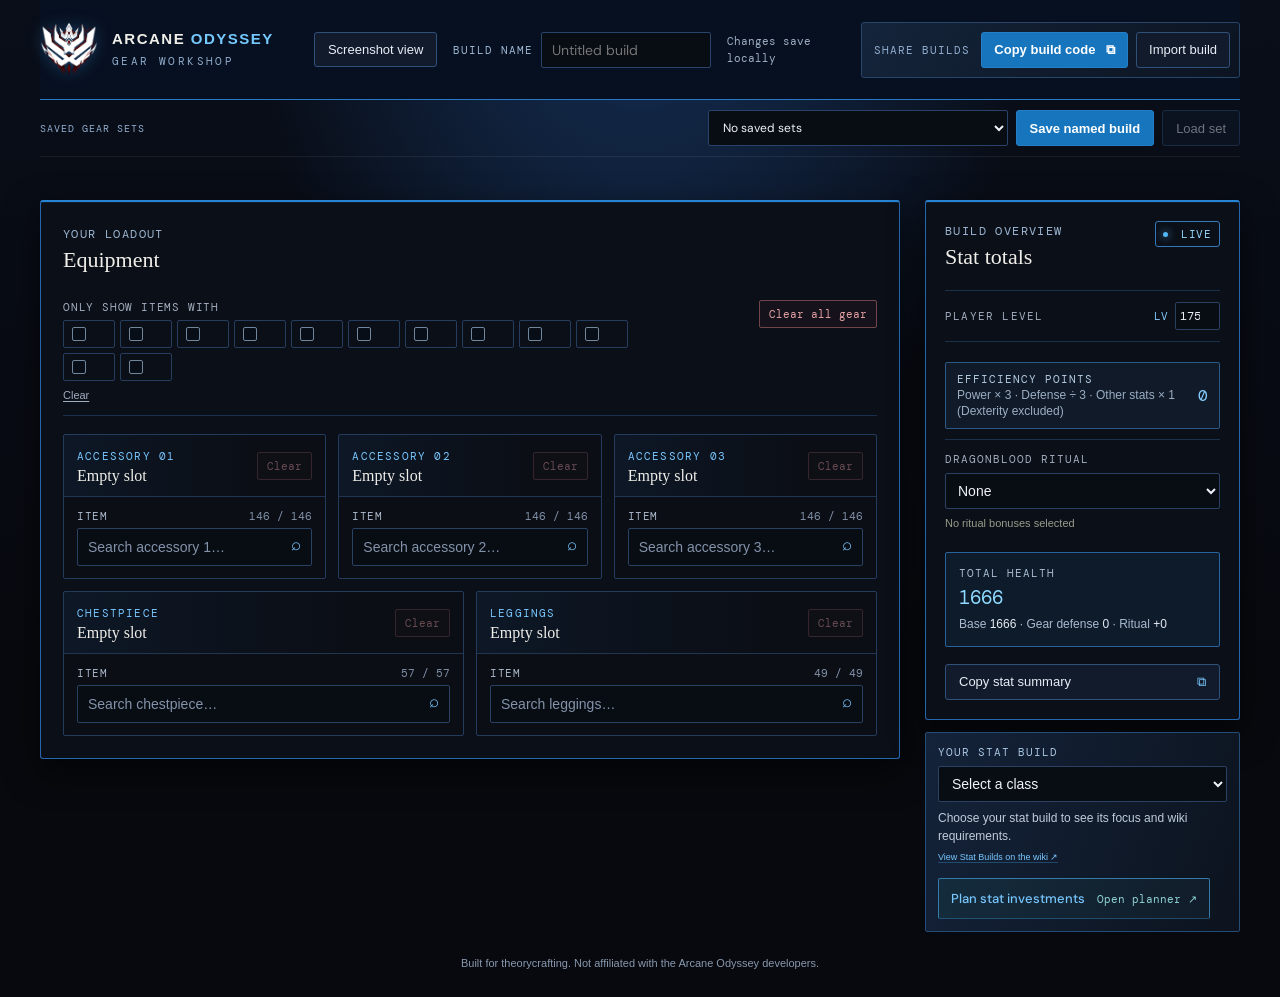
==== index.html @ 602e0ab9 "partial upgrade for now" ====
<!doctype html>
<html lang="en">
<head>
  <meta charset="utf-8">
  <meta name="viewport" content="width=device-width, initial-scale=1">
  <meta name="theme-color" content="#09131d">
  <title>Arcane Odyssey · Gear Workshop</title>
  <link rel="icon" type="image/png" href="assets/everthel-4.2.png">
  <link rel="apple-touch-icon" href="assets/everthel-4.2.png">
  <link rel="stylesheet" href="styles.css?v=gear-stat-filters-20261111">
</head>
<body>
  <div class="app-shell">
    <header class="topbar">
      <a class="brand" href="./" aria-label="Gear Workshop home">
        <img class="brand-mark-image" src="assets/everthel-4.2.png" alt="Everthel 4.2">
        <span>ARCANE <b>ODYSSEY</b><small>GEAR WORKSHOP</small></span>
      </a>
      <div class="top-actions">
        <button class="button button-quiet" id="toggle-screenshot" type="button" aria-pressed="false">Screenshot view</button>
        <label class="top-build-name" for="build-name"><span>BUILD NAME</span><input id="build-name" type="text" maxlength="40" placeholder="Untitled build"></label>
        <span class="save-state" id="save-state">Changes save locally</span>
        <div class="share-build-actions">
          <span class="share-build-label">SHARE BUILDS</span>
          <button class="button button-accent" id="export-build" type="button" title="Copy a shareable build code">Copy build code <span>⧉</span></button>
          <button class="button button-quiet import-button" id="toggle-import" type="button">Import build</button>
        </div>
      </div>
    </header>
    <section class="saved-build-toolbar" aria-label="Saved gear sets">
      <span class="saved-build-title">SAVED GEAR SETS</span>
      <div class="saved-build-controls">
        <select id="saved-build-select" aria-label="Choose a saved gear set"><option value="">No saved sets</option></select>
        <button class="button button-accent" id="save-named-build" type="button">Save named build</button>
        <button class="button button-quiet" id="load-named-build" type="button" disabled>Load set</button>
      </div>
    </section>
    <section class="import-panel" id="import-panel" hidden aria-label="Import build">
      <div class="import-panel-heading"><div><strong>Import a build</strong><span>Paste a copied build code below.</span></div><button class="import-close" id="close-import" type="button" aria-label="Close import panel">×</button></div>
      <textarea id="import-code" rows="3" placeholder="Paste build code…" spellcheck="false"></textarea>
      <div class="import-panel-actions"><button class="button button-accent" id="import-code-button" type="button">Load build</button></div>
    </section>

    <main>
      <section class="layout">
        <div class="workshop">
          <div class="section-heading">
            <div class="equipment-heading">
              <div><span class="eyebrow">YOUR LOADOUT</span><h2>Equipment</h2></div>
              <div class="global-filter">
                <span class="filter-label">ONLY SHOW ITEMS WITH</span>
                <div class="filter-options" id="stat-filter-list" aria-label="Filter items by stats"></div>
                <button class="clear-filters" id="clear-filters" type="button">Clear</button>
              </div>
            </div>
            <button class="clear-all-button" id="clear-all-gear" type="button">Clear all gear</button>
          </div>
          <div class="gear-grid" id="gear-grid"></div>
        </div>

        <div class="summary-column">
          <aside class="summary">
            <div class="summary-top"><div><span class="eyebrow">BUILD OVERVIEW</span><h2>Stat totals</h2></div><span class="live-pill"><i></i> LIVE</span></div>
            <div class="level-row">
              <label for="player-level">PLAYER LEVEL</label>
              <div class="level-input"><span>LV</span><input id="player-level" type="number" min="1" max="175" value="175" inputmode="numeric"></div>
            </div>
            <div class="stat-list" id="stat-list"></div>
            <div class="efficiency-total"><span>EFFICIENCY POINTS</span><strong id="summary-efficiency-points">0</strong><small>Power × 3 · Defense ÷ 3 · Other stats × 1 (Dexterity excluded)</small></div>
            <div class="ritual-controls">
              <label for="dragonblood-ritual">DRAGONBLOOD RITUAL</label>
              <select id="dragonblood-ritual"></select>
              <span class="modifier-note" id="dragonblood-effect"></span>
            </div>
            <div class="health-total">
              <span>TOTAL HEALTH</span><strong id="summary-total-health">1000</strong>
              <small>Base <b id="summary-base-health">1000</b> · Gear defense <b id="summary-gear-health">+0</b> · Ritual <b id="summary-ritual-health">+0</b></small>
            </div>
            <button class="button button-wide" id="copy-summary" type="button">Copy stat summary <span>⧉</span></button>
          </aside>
          <div class="class-picker">
            <label for="stat-build">YOUR STAT BUILD</label>
            <select id="stat-build">
              <option value="">Select a class</option>
              <option value="savant">Savant</option>
              <option value="oracle">Oracle</option>
              <option value="paladin">Paladin</option>
              <option value="juggernaut">Juggernaut</option>
              <option value="knight">Knight</option>
              <option value="mage">Mage</option>
              <option value="warlock">Warlock</option>
              <option value="conjurer">Conjurer</option>
              <option value="berserker">Berserker</option>
              <option value="warlord">Warlord</option>
              <option value="warrior">Warrior</option>
            </select>
            <small id="stat-build-description">Choose your stat build to see its focus and wiki requirements.</small>
            <a href="https://roblox-arcane-odyssey.fandom.com/wiki/Stat_Builds" target="_blank" rel="noreferrer">View Stat Builds on the wiki ↗</a>
            <div class="magic-controls" id="magic-controls" hidden>
              <div class="magic-selectors" id="magic-selectors"></div>
              <small class="magic-wiki-note">Mage builds can choose a second Magic after the first Awakening.</small>
              <a class="magic-wiki-link" href="https://roblox-arcane-odyssey.fandom.com/wiki/Magics" target="_blank" rel="noreferrer">View Magics on the wiki ↗</a>
            </div>
            <div class="magic-controls" id="fighting-style-controls" hidden>
              <div class="magic-selectors" id="fighting-style-selectors"></div>
              <small class="magic-wiki-note">Strength builds can choose a fighting style; Berserker can choose a second after Awakening.</small>
              <a class="magic-wiki-link" href="https://roblox-arcane-odyssey.fandom.com/wiki/Fighting_Styles" target="_blank" rel="noreferrer">View Fighting Styles on the wiki ↗</a>
            </div>
            <a class="stat-planner-link" href="stat-builds/"><strong>Plan stat investments</strong><span>Open planner ↗</span></a>
          </div>
        </div>
      </section>
      <footer>Built for theorycrafting. Not affiliated with the Arcane Odyssey developers.</footer>
    </main>
  </div>
  <div class="toast" id="toast" role="status" aria-live="polite"></div>
  <script src="item-catalog.js?v=amulets-fair-20261111"></script>
  <script src="magic-gear-catalog.js?v=arcanium-gear-20261111"></script>
  <script src="fighting-gear-catalog.js?v=fighting-gear-20261111"></script>
  <script src="newer-armor-records.js"></script>
  <script src="wiki-armor-records.js"></script>
  <script src="app.js?v=filter-checkbox-state-20261111"></script>
</body>
</html>
---- styles.css ----
@import url('https://fonts.googleapis.com/css2?family=DM+Mono:wght@400;500&family=DM+Sans:wght@400;500;600;700&family=Playfair+Display:wght@500;600;700&display=swap');

:root{color-scheme:dark;--bg:#09131d;--panel:#101d29;--panel2:#142432;--border:#2a4352;--muted:#91a7ad;--text:#e8e5d8;--lime:#75c9c1;--green:#9ecdb7;--orange:#d8b975;--red:#d18b78;--mono:'DM Mono',monospace;--sans:'DM Sans',sans-serif;--serif:'Playfair Display',serif}
*{box-sizing:border-box}
body{margin:0;background:radial-gradient(ellipse at 70% -15%,#303522 0,transparent 38%),var(--bg);color:var(--text);font:15px var(--sans);min-height:100vh}
button,input,select{font:inherit}
button{cursor:pointer}
a{color:var(--lime)}
.app-shell{max-width:1390px;margin:0 auto;padding:0 40px}
.topbar{height:74px;border-bottom:1px solid #ffffff12;display:flex;align-items:center;justify-content:space-between}
.brand{display:flex;align-items:center;gap:11px;color:var(--text);text-decoration:none;font-size:12px;letter-spacing:1.2px;font-weight:600;line-height:1.1}
.brand b{color:var(--lime);font-weight:600}
.brand small{display:block;color:var(--muted);font:9px var(--mono);letter-spacing:2.1px;margin-top:5px}
.brand-mark{display:grid;place-items:center;width:34px;height:34px;border:1px solid #d5e18b7a;color:var(--lime);font:19px var(--serif);transform:rotate(45deg);margin:0 5px}
.brand-mark::first-letter{transform:rotate(-45deg)}
.top-actions{display:flex;align-items:center;gap:9px}
.save-state{font:10px var(--mono);color:var(--muted);margin-right:9px}
.button{border:1px solid var(--border);border-radius:5px;padding:9px 13px;color:var(--text);background:#ffffff06;font-size:11px;transition:.18s}
.button:hover{border-color:#b9c77c80;background:#ffffff0b}
.button-accent{background:var(--lime);border-color:var(--lime);color:#202218;font-weight:700}
.button-accent:hover{background:#e5efaa;color:#202218}
.button-accent span{padding-left:7px}
.import-button{display:inline-flex;align-items:center;cursor:pointer}
main{padding:43px 0 0}
.intro{display:flex;align-items:flex-end;justify-content:space-between;margin-bottom:32px}
.eyebrow{font:10px var(--mono);letter-spacing:1.4px;color:#a6a891}
.eyebrow-line{display:inline-block;width:20px;height:1px;background:var(--lime);vertical-align:middle;margin-right:8px}
h1{font:600 clamp(38px,5vw,55px)/1.08 var(--serif);letter-spacing:-1.6px;margin:12px 0 9px}
h1 span{color:var(--lime);font-style:italic}
.intro p{margin:0;color:#a6a799;font-size:13px}
.build-name-wrap{display:flex;flex-direction:column;gap:8px;width:210px}
.build-name-wrap label,.level-row label{color:var(--muted);font:9px var(--mono);letter-spacing:1.2px}
.build-name-wrap input{border:0;border-bottom:1px solid var(--border);padding:8px 0;background:none;color:var(--text);outline:none}
.build-name-wrap input:focus{border-color:var(--lime)}
.layout{display:grid;grid-template-columns:minmax(0,1fr) 315px;align-items:start;gap:25px}
.workshop,.summary{background:#171914d9;border:1px solid var(--border);border-radius:8px}
.workshop{padding:22px}
.section-heading,.summary-top{display:flex;justify-content:space-between;align-items:flex-start;gap:12px;margin-bottom:18px}
.equipment-heading{display:flex;align-items:flex-start;gap:22px;flex-wrap:wrap}
.section-heading{align-items:center}
.slot-count{margin-left:auto;white-space:nowrap}
.clear-all-button,.clear-slot-button{border:1px solid #554039;border-radius:4px;background:#d47b6910;color:#d9a394;padding:6px 9px;font:9px var(--mono);white-space:nowrap;cursor:pointer;transition:.18s}
.clear-all-button:hover,.clear-slot-button:not(:disabled):hover{border-color:#d47b69;color:#f0b2a1;background:#d47b6920}
.clear-slot-button:disabled{opacity:.42;cursor:default}
.global-filter{max-width:570px;padding-top:5px}
.filter-label{display:block;color:var(--muted);font:8px var(--mono);letter-spacing:.8px;margin-bottom:6px}
.filter-options{display:flex;flex-wrap:wrap;gap:5px}
.filter-chip{display:inline-flex;align-items:center;gap:4px;padding:4px 6px;border:1px solid var(--border);border-radius:3px;color:#b8baaa;font-size:9px;cursor:pointer;user-select:none}
.filter-chip:has(input:checked){border-color:#a9be70;color:var(--lime);background:#d5e18b0c}
.filter-chip input{width:10px;height:10px;margin:0;accent-color:var(--lime)}
.visually-hidden{position:absolute;width:1px;height:1px;padding:0;margin:-1px;overflow:hidden;clip:rect(0,0,0,0);white-space:nowrap;border:0}
.stat-icon{display:inline-block;width:16px;height:16px;flex:none;object-fit:contain;vertical-align:middle}
.stat-icon-fallback{display:inline-flex;width:16px;height:16px;flex:none;align-items:center;justify-content:center;border:1px solid #6c94b2;border-radius:2px;color:#b9d7ea;font:7px var(--mono);vertical-align:middle}
.stat-value{display:inline-flex;align-items:center;gap:4px;white-space:nowrap;vertical-align:middle}
.stat-value b{color:inherit;font:inherit}
.clear-filters{margin-top:6px;padding:2px 0;border:0;background:none;color:var(--muted);font-size:9px;text-decoration:underline;text-underline-offset:2px;cursor:pointer}
.clear-filters:hover{color:var(--lime)}
h2{font:500 22px var(--serif);margin:5px 0 0}
.slot-count,.live-pill{font:9px var(--mono);letter-spacing:.8px;color:var(--muted)}
.live-pill{border:1px solid #92b56b55;color:#b9d490;padding:5px 7px;border-radius:20px}
.live-pill i{display:inline-block;background:#a5c477;border-radius:50%;width:5px;height:5px;margin:0 5px 1px 0;box-shadow:0 0 8px #a5c477}
.gear-grid{display:grid;grid-template-columns:repeat(2,minmax(0,1fr));gap:12px}
.gear-card{position:relative;border:1px solid var(--border);border-radius:6px;background:#1a1c17}
.gear-card:focus-within{z-index:5}
.gear-card-header{display:flex;justify-content:space-between;align-items:center;padding:11px 13px;border-bottom:1px solid #ffffff0b}
.gear-card-header>div{min-width:0}
.slot-label{font:9px var(--mono);letter-spacing:1.2px;color:var(--lime)}
.gear-card-header h3{margin:4px 0 0;font:500 14px var(--sans)}
.item-type{display:block;color:var(--muted);font:9px var(--mono);margin-top:5px}
.gear-fields{padding:12px 13px}
.field{display:flex;flex-direction:column;gap:5px;min-width:0}
.field label,.socket-title{font:9px var(--mono);letter-spacing:.55px;color:var(--muted)}
.gear-main-fields{display:grid;grid-template-columns:1fr 72px;gap:9px}
.field input,.field select,.socket input,.socket select,.stat-edit input{width:100%;border:1px solid #383b30;border-radius:4px;background:#131510;color:var(--text);padding:7px 8px;outline:none;font-size:11px;min-width:0}
.field input:focus,.field select:focus,.socket input:focus,.socket select:focus,.stat-edit input:focus{border-color:#afc878}
.item-search-wrap{position:relative}
.item-picker .item-search{padding:10px 34px 10px 10px;background:#131510}
.item-picker .item-search::placeholder{color:#777a6d}
.search-icon{position:absolute;right:11px;top:8px;color:var(--lime);font-size:17px;line-height:1;pointer-events:none}
.item-results{position:absolute;top:calc(100% + 5px);left:0;right:0;z-index:20;max-height:300px;overflow-y:auto;border:1px solid #48503a;border-radius:5px;background:#171914;box-shadow:0 12px 30px #000b;padding:4px}
.item-results[hidden]{display:none}
.item-result{display:flex;width:100%;align-items:center;justify-content:space-between;gap:12px;padding:8px 9px;border:0;border-bottom:1px solid #ffffff0a;background:transparent;color:var(--text);text-align:left;cursor:pointer}
.item-result:last-child{border-bottom:0}
.item-result:hover,.item-result.is-active{background:#d5e18b12}
.item-result.is-equipped{background:#d5e18b0c}
.item-result-main{display:flex;flex-direction:column;gap:4px;min-width:0}
.item-result-name{font-size:11px}
.item-result-stats{color:#929584;font:9px var(--mono);line-height:1.4}
.item-result-type{flex-shrink:0;color:var(--lime);font:8px var(--mono)}
.equipped-tag{margin-left:7px;color:var(--lime);font:8px var(--mono)}
.item-result-clear{justify-content:flex-start;color:#c39b8d}
.item-result-clear span{font-size:10px}
.item-no-results{padding:13px 10px;color:var(--muted);font-size:10px;text-align:center}
.item-count{float:right;color:#777a6d;font:8px var(--mono);letter-spacing:0}
.item-picker .item-search:focus{border-color:var(--lime);box-shadow:0 0 0 2px #d5e18b20}
.item-level{margin-top:9px;max-width:92px}
.base-stat-readout{margin-top:9px;color:#929584;font:9px/1.6 var(--mono)}
.item-total-readout{display:flex;flex-direction:column;gap:5px;margin-top:10px;padding:9px;border:1px solid #aebd6b2b;border-radius:4px;background:#d5e18b06}
.item-total-label,.item-efficiency{color:#aebd83;font:8px var(--mono);letter-spacing:.65px}
.item-total-stats{color:#d0d1c3;font:9px/1.6 var(--mono)}
.item-efficiency{display:flex;justify-content:space-between;margin-top:2px}
.item-efficiency b{color:var(--lime);font-size:10px}
.modifier-note{color:#999c8a;font-size:9px;line-height:1.45}
.enhancement{display:grid;grid-template-columns:1fr 1fr;gap:9px;margin-top:12px;padding-top:10px;border-top:1px solid #ffffff0b}
.socket-block{margin-top:12px}
.socket-block-head{display:flex;justify-content:space-between;align-items:center;margin-bottom:6px}
.socket-title{color:#c3c4b5}
.socket-subtitle{color:#777a6d;font:8px var(--mono)}
.socket{display:grid;grid-template-columns:1fr 1fr;gap:6px;margin-top:6px}
.socket select,.socket input{padding:6px;font-size:10px}
.socket-label{grid-column:1 / -1;color:#8d9081;font:8px var(--mono);letter-spacing:.6px}
.source-note{margin-top:15px;color:#777a6d;font-size:10px}
.source-note a{text-decoration:none;border-bottom:1px solid #d5e18b55}
.summary{padding:19px;position:sticky;top:15px}
.summary-top{margin-bottom:20px}
.level-row{display:flex;align-items:center;justify-content:space-between;padding:11px 0;border-top:1px solid #ffffff10;border-bottom:1px solid #ffffff10}
.level-input{display:flex;align-items:center;color:var(--lime);font:9px var(--mono);gap:7px}
.level-input input{width:45px;padding:5px 4px;background:#11130f;border:1px solid var(--border);border-radius:3px;color:var(--text);font:12px var(--mono);text-align:center}
.stat-list{padding:14px 0 12px}
.efficiency-total{display:flex;flex-direction:column;gap:5px;margin-bottom:12px;padding:13px;border:1px solid #aebd6b40;border-radius:5px;background:#d5e18b08}
.efficiency-total>span{color:var(--muted);font:9px var(--mono);letter-spacing:1px}
.efficiency-total>strong{color:var(--lime);font:22px var(--mono)}
.efficiency-total>small{color:#929584;font-size:9px}
.ritual-controls{display:flex;flex-direction:column;gap:7px;padding:12px 0;border-top:1px solid #ffffff10}
.ritual-controls label{color:var(--muted);font:9px var(--mono);letter-spacing:1px}
.ritual-controls select{width:100%;border:1px solid #383b30;border-radius:4px;background:#131510;color:var(--text);padding:8px;font-size:11px}
.health-total{margin:8px 0 13px;padding:13px;border:1px solid #aebd6b40;border-radius:5px;background:#d5e18b08;display:flex;flex-direction:column;gap:5px}
.health-total>span{color:var(--muted);font:9px var(--mono);letter-spacing:1px}
.health-total>strong{color:var(--lime);font:22px var(--mono)}
.health-total small{color:#929584;font-size:9px;line-height:1.5}
.health-total small b{color:#c9cbbd;font-weight:500}
.total-stat{display:flex;align-items:center;justify-content:space-between;padding:8px 0}
.total-stat span{color:#b4b6a8;font-size:12px}
.total-stat .stat-name{display:inline-flex;align-items:center}
.total-stat b{font:12px var(--mono);color:#e8e8d9}
.total-stat.primary span,.total-stat.primary b{color:var(--lime)}
.summary-foot{display:flex;justify-content:space-between;color:var(--muted);font-size:10px;padding:9px 0;border-top:1px solid #ffffff0b}
.summary-foot b{color:#d1d2c4;font:10px var(--mono)}
.button-wide{width:100%;margin-top:17px;text-align:left;display:flex;justify-content:space-between}
.button-wide span{color:var(--lime)}
.fineprint{font-size:9px;line-height:1.6;color:#777a6d;margin:12px 0 0}
footer{text-align:center;color:#686b5f;font-size:10px;padding:25px 0 28px}
.toast{position:fixed;bottom:22px;left:50%;transform:translate(-50%,20px);background:#e0e8b3;color:#202218;padding:10px 16px;border-radius:5px;font-size:12px;font-weight:600;opacity:0;pointer-events:none;transition:.2s}
.toast.show{opacity:1;transform:translate(-50%,0)}
@media(max-width:900px){.app-shell{padding:0 22px}.layout{grid-template-columns:minmax(0,1fr) 275px;gap:15px}.workshop{padding:16px}.gear-grid{gap:9px}.summary{padding:15px}}
@media(max-width:700px){.app-shell{padding:0 14px}.topbar{height:auto;min-height:66px;gap:12px}.top-actions{gap:6px}.save-state,.import-button{display:none}.button{padding:8px;font-size:10px}.brand{font-size:10px}.brand-mark{width:28px;height:28px}.intro{align-items:flex-start;gap:18px;flex-direction:column;margin-bottom:22px}.intro p{max-width:370px;line-height:1.6}.build-name-wrap{width:100%;max-width:320px}.layout{grid-template-columns:1fr}.summary{position:static;grid-row:1}.gear-grid{grid-template-columns:1fr 1fr}.workshop{padding:13px}}
@media(max-width:460px){.gear-grid{grid-template-columns:1fr}.summary{grid-row:auto}.topbar .button-quiet{display:none}h1{font-size:40px}}

/* Nautical palette and compact stat emphasis */
body{background:radial-gradient(ellipse at 16% -18%,#1b5261 0,transparent 37%),radial-gradient(ellipse at 90% 30%,#18354a 0,transparent 34%),linear-gradient(155deg,#09131d,#0b1925 55%,#0a151f);color:var(--text)}
.topbar{border-color:#b9d1d21c}
.brand-mark{border-color:#d8b97599;color:var(--orange);box-shadow:inset 0 0 0 3px #d8b9750c}
.brand b,h1 span{color:var(--orange)}
.brand small{color:#8daeb1}
.button{border-color:#45606b;background:#142532;color:#e8e5d8}
.button:hover{border-color:#75c9c1;background:#1a3440}
.button-accent{background:var(--orange);border-color:var(--orange);color:#18232a}
.button-accent:hover{background:#ead29a;color:#18232a}
.eyebrow{color:#a7c3c4}
.eyebrow-line{background:var(--orange)}
.intro p{color:#b0c1c2}
.build-name-wrap input{border-color:#3a5663}
.build-name-wrap input:focus{border-color:var(--orange)}
.workshop,.summary{background:linear-gradient(145deg,#12212cF2,#101c27F5);border-color:#36515d;box-shadow:0 18px 48px #020a1040,inset 0 1px #ffffff08}
.gear-card{border-color:#304b58;background:linear-gradient(150deg,#172936,#12222d)}
.gear-card-header{border-color:#ffffff12;background:linear-gradient(90deg,#d8b9750b,transparent 75%)}
.slot-label,.search-icon,.item-result-type,.equipped-tag{color:var(--orange)}
.slot-count,.live-pill{color:#a7bec0}
.live-pill{border-color:#75c9c155;color:#9ce0d4}
.live-pill i{background:#75c9c1;box-shadow:0 0 8px #75c9c1}
.field label,.socket-title{color:#a8bec0}
.field input,.field select,.socket input,.socket select,.stat-edit input,.level-input input,.ritual-controls select{border-color:#34505d;background:#0b1822;color:#e9e7dc}
.field input:focus,.field select:focus,.socket input:focus,.socket select:focus,.stat-edit input:focus,.level-input input:focus,.ritual-controls select:focus{border-color:#75c9c1;box-shadow:0 0 0 2px #75c9c11c}
.item-picker .item-search{background:#0b1822}
.item-picker .item-search::placeholder,.item-count{color:#849da2}
.item-results{border-color:#43616c;background:#10212c;box-shadow:0 12px 30px #020a10c9}
.item-result{border-color:#ffffff10}
.item-result:hover,.item-result.is-active,.item-result.is-equipped{background:#75c9c112}
.item-result-stats,.base-stat-readout{color:#a4b7b7}
.filter-chip{border-color:#34505d;color:#bdc9c5}
.filter-chip:has(input:checked){border-color:#75c9c1;color:#9ce0d4;background:#75c9c118}
.filter-chip input{accent-color:#75c9c1}
.clear-filters:hover{color:var(--orange)}
.clear-all-button,.clear-slot-button{border-color:#805b50;background:#d18b7812;color:#e1a795}
.clear-all-button:hover,.clear-slot-button:not(:disabled):hover{border-color:#d18b78;color:#f0b5a2;background:#d18b7824}
.item-total-readout{gap:4px;margin-top:8px;padding:7px 9px;border-color:#41626a;background:#75c9c108}
.item-total-label,.item-efficiency{color:#9bc9c3;font-size:7px}
.item-total-stats{color:#e0e3d9;font-size:8px;line-height:1.45}
.item-total-stats .atlantean-stat{color:#c6a2f0;font-weight:500;text-shadow:0 0 8px #9a6bd344}
.item-efficiency{margin-top:0}
.item-efficiency b{color:var(--orange);font-size:9px}
.enhancement{border-color:#ffffff12}
.socket-subtitle,.socket-label{color:#90a8aa}
.source-note{color:#8da2a5}
.source-note a{color:var(--orange);border-color:#d8b97566}
.level-row,.summary-foot,.ritual-controls{border-color:#ffffff16}
.level-input{color:var(--orange)}
.stat-list{padding:10px 0}
.total-stat{padding:7px 0}
.total-stat span{color:#c3ceca}
.total-stat b{color:#e7e5d9}
.total-stat.primary span,.total-stat.primary b{color:var(--orange)}
.efficiency-total{display:grid;grid-template-columns:1fr auto;align-items:center;gap:2px 12px;margin:0 0 10px;padding:9px 11px;border-color:#d8b97555;background:linear-gradient(100deg,#d8b97512,#75c9c108)}
.efficiency-total>span{color:#d7c89f;font-size:8px}
.efficiency-total>strong{grid-column:2;grid-row:1 / span 2;color:var(--orange);font-size:16px}
.efficiency-total>small{color:#9fb2b0;font-size:8px;line-height:1.3}
.health-total{border-color:#75c9c144;background:#75c9c10c}
.health-total>span{color:#a9c1c1}
.health-total>strong{color:#9ce0d4;font-size:19px}
.health-total small{color:#a4b8b7}
.health-total small b{color:#e0e3d9}
.summary-foot b{color:#e5e3d8}
.button-wide span{color:var(--orange)}
.fineprint,footer{color:#8da2a5}
.toast{background:#d8b975;color:#18232a}
::selection{background:#75c9c155;color:#fff}
::-webkit-scrollbar{width:10px}
::-webkit-scrollbar-track{background:#09131d}
::-webkit-scrollbar-thumb{background:#34505d;border:2px solid #09131d;border-radius:8px}
@media(max-width:700px){.workshop,.summary{box-shadow:0 12px 32px #020a1038}}

/* Arcane Odyssey Wiki-inspired dark navy and blue frame */
:root{--bg:#070a10;--panel:#0d111a;--panel2:#111725;--border:#24426c;--muted:#a2adbf;--text:#f0eee9;--lime:#58b9f4;--green:#73d0dc;--orange:#80c8ff;--red:#dc8292}
body{background:radial-gradient(ellipse at 50% -25%,#183967 0,transparent 46%),linear-gradient(180deg,#090e19,#07090e 70%);color:var(--text);font-family:Arial,sans-serif}
.topbar{background:#071021;border-bottom:1px solid #2877c9}
.brand b,.brand-mark{color:#75caff}
.brand-mark{border-color:#378fd1;box-shadow:inset 0 0 0 3px #3489d20d}
.brand small{color:#8fabc9}
.button{border-color:#31517d;background:#111b2b;color:#e8edf6;border-radius:3px}
.button:hover{border-color:#4ea8ed;background:#172941}
.button-accent{border-color:#257fc7;background:#1675bd;color:#fff}
.button-accent:hover{border-color:#72c6ff;background:#218bd1;color:#fff}
.eyebrow{color:#9db6d2}
.eyebrow-line{background:#48a9f0}
h1,h2,.gear-card-header h3{font-family:Georgia,'Times New Roman',serif}
h1 span{color:#79c9ff}
.intro p{color:#c1c6d0}
.build-name-wrap input{border-color:#29436a}
.build-name-wrap input:focus{border-color:#55b5f5}
.workshop,.summary{background:#0b0f18;border:1px solid #2567ae;border-radius:3px;box-shadow:0 12px 34px #0009,inset 0 1px #77bfff12}
.workshop{border-top:2px solid #2783d4}
.summary{border-top:2px solid #2783d4}
.gear-card{border:1px solid #243b5e;border-radius:2px;background:#0b0e15}
.gear-card-header{border-bottom:1px solid #203653;background:linear-gradient(90deg,#1745782c,transparent 72%)}
.slot-label,.search-icon,.item-result-type,.equipped-tag{color:#78c7ff}
.slot-count,.live-pill{color:#a7b5ca}
.live-pill{border-color:#3479bb;color:#94d8ff;border-radius:3px}
.live-pill i{background:#53b6f5;box-shadow:0 0 8px #53b6f5}
.section-heading{border-bottom:1px solid #1b2f4d;padding-bottom:12px}
.field label,.socket-title{color:#aab8ca}
.field input,.field select,.socket input,.socket select,.stat-edit input,.level-input input,.ritual-controls select{border:1px solid #2a4163;border-radius:2px;background:#080c13;color:#eff2f8}
.field input:focus,.field select:focus,.socket input:focus,.socket select:focus,.stat-edit input:focus,.level-input input:focus,.ritual-controls select:focus{border-color:#47a8ef;box-shadow:0 0 0 2px #348eea22}
.item-picker .item-search{background:#080c13}
.item-picker .item-search::placeholder,.item-count{color:#8393aa}
.item-results{border:1px solid #3676b9;border-radius:2px;background:#0b111c;box-shadow:0 12px 30px #000c}
.item-result{border-color:#ffffff12}
.item-result:hover,.item-result.is-active,.item-result.is-equipped{background:#2588d020}
.item-result-stats,.base-stat-readout{color:#b0bbca}
.filter-chip{border-color:#273d5f;border-radius:2px;color:#c5ccda}
.filter-chip:has(input:checked){border-color:#51a9e8;color:#8fd2ff;background:#1a75b51c}
.filter-chip input{accent-color:#3499e5}
.clear-filters:hover{color:#75caff}
.clear-all-button,.clear-slot-button{border-color:#72454c;border-radius:2px;background:#9c344314;color:#e5a1a5}
.clear-all-button:hover,.clear-slot-button:not(:disabled):hover{border-color:#d27680;color:#ffc1bf;background:#b53f5028}
.item-total-readout{border-color:#28517d;border-radius:2px;background:linear-gradient(100deg,#2479bd16,#0b0f18)}
.item-total-label,.item-efficiency{color:#a5c9e8}
.item-total-stats{color:#e1e6ee}
.item-total-stats .atlantean-stat{color:#c6a2f0}
.item-efficiency b{color:#80c8ff}
.enhancement{border-color:#1d2e49}
.socket-subtitle,.socket-label{color:#95a8c0}
.source-note{color:#98a5b8}
.source-note a{color:#78c7ff;border-color:#368ac8}
.level-row,.summary-foot,.ritual-controls{border-color:#1d304b}
.level-input{color:#81caff}
.stat-list{padding:10px 0}
.total-stat{padding:7px 0;border-bottom:1px solid #162339}
.total-stat span{color:#c2cad7}
.total-stat b{color:#eef0f4}
.total-stat.primary span,.total-stat.primary b{color:#85ceff}
.efficiency-total{border-color:#2a5988;border-radius:2px;background:#101a29}
.efficiency-total>span{color:#b4cbe0}
.efficiency-total>strong{color:#85ceff}
.efficiency-total>small{color:#9baec3}
.health-total{border-color:#28639b;border-radius:2px;background:#0d1b2b}
.health-total>span,.health-total small{color:#aabbd0}
.health-total>strong{color:#8edbff}
.health-total small b{color:#e6ecf5}
.summary-foot b{color:#e4e9f1}
.button-wide span{color:#7ac8ff}
.fineprint,footer{color:#8999af}
.toast{border:1px solid #4ea8ed;border-radius:3px;background:#102441;color:#eff6ff}
::selection{background:#237fbd77;color:white}
::-webkit-scrollbar-track{background:#070a10}
::-webkit-scrollbar-thumb{background:#28466e;border:2px solid #070a10;border-radius:2px}
.brand-mark-image{display:block;width:40px;height:40px;flex:0 0 40px;object-fit:contain;filter:drop-shadow(0 0 5px #5aaef455)}
@media(max-width:700px){.brand-mark-image{width:34px;height:34px;flex-basis:34px}}
.import-panel{display:grid;grid-template-columns:1fr;gap:12px;margin:12px 0 0;padding:14px;border:1px solid #2567ae;border-top:2px solid #2783d4;border-radius:3px;background:#0b0f18;box-shadow:0 12px 34px #0007}
.import-panel[hidden]{display:none}
.import-panel-heading{display:flex;align-items:center;justify-content:space-between;gap:12px}
.import-panel-heading>div{display:flex;flex-direction:column;gap:4px}
.import-panel-heading strong{font:600 16px Georgia,'Times New Roman',serif;color:#f0eee9}
.import-panel-heading span{color:#a2adbf;font-size:11px}
.import-panel textarea{width:100%;resize:vertical;min-height:74px;padding:10px;border:1px solid #2a4163;border-radius:2px;background:#080c13;color:#eff2f8;font:11px/1.5 var(--mono);outline:none}
.import-panel textarea:focus{border-color:#47a8ef;box-shadow:0 0 0 2px #348eea22}
.import-panel-actions{display:flex;justify-content:flex-end;align-items:center;gap:8px}
.import-close{width:28px;height:28px;border:1px solid #2a4163;border-radius:2px;background:#101a29;color:#c6d1df;font-size:18px}
.import-close:hover{border-color:#47a8ef;color:#fff}
@media(max-width:700px){.import-panel-actions{justify-content:stretch}.import-panel-actions>*{flex:1;text-align:center;justify-content:center}}
.top-build-name{display:flex;align-items:center;gap:8px;color:#9db6d2;font:8px var(--mono);letter-spacing:1px}
.top-build-name input{width:140px;padding:7px 8px;border:1px solid #29436a;border-radius:2px;background:#080c13;color:#eff2f8;font:11px var(--sans);letter-spacing:0;outline:none}
.top-build-name input:focus{border-color:#55b5f5;box-shadow:0 0 0 2px #348eea22}
@media(max-width:700px){.top-build-name input{width:104px}.top-actions{flex-wrap:wrap;justify-content:flex-end}}
@media(max-width:460px){.top-build-name{font-size:0}.top-build-name input{width:88px}.top-actions{gap:5px}}
.topbar{height:auto;min-height:100px;padding:14px 0;gap:24px;border-bottom:1px solid #2877c9}
.brand{gap:14px;font-size:14px;letter-spacing:1.5px}
.brand-mark-image{width:58px;height:58px;flex-basis:58px;filter:drop-shadow(0 0 8px #398bcb66)}
.brand small{font-size:9px;letter-spacing:2.4px;margin-top:6px}
.top-actions{display:flex;align-items:center;gap:16px}
.top-build-name{flex-direction:row;align-items:center;gap:8px;font-size:8px;white-space:nowrap}
.top-build-name input{width:170px;min-height:36px;padding:8px 10px;font-size:12px}
.save-state{max-width:118px;margin:0;color:#9eafc4;font-size:9px;line-height:1.5}
.share-build-actions{display:flex;align-items:center;gap:8px;padding:9px;border:1px solid #28466a;border-radius:3px;background:linear-gradient(120deg,#14243a,#0c1421)}
.share-build-label{margin:0 3px;color:#93afd0;font:8px var(--mono);letter-spacing:1px;white-space:nowrap}
.share-build-actions .button{min-height:36px;padding:9px 12px}
.saved-build-toolbar{display:flex;align-items:center;justify-content:space-between;gap:16px;padding:10px 0;border-bottom:1px solid #ffffff12}
.saved-build-title{color:#93afd0;font:10px var(--mono);letter-spacing:1px;white-space:nowrap}
.saved-build-controls{display:flex;align-items:center;gap:8px;min-width:0}
.saved-build-controls select{width:min(300px,34vw);min-width:180px;padding:8px 10px;border:1px solid #29436a;border-radius:2px;background:#080c13;color:#eff2f8;font:12px var(--sans)}
.saved-build-controls select:focus{border-color:#55b5f5;outline:none;box-shadow:0 0 0 2px #348eea22}
.saved-build-controls .button{min-height:36px;white-space:nowrap}
.saved-build-controls .button:disabled{opacity:.45;cursor:default}
@media(max-width:900px){.topbar{gap:14px}.top-actions{gap:10px}.share-build-actions{gap:6px;padding:7px}.share-build-label{display:none}}
@media(max-width:700px){.topbar{align-items:flex-start;flex-direction:column;padding:14px 0 12px}.brand{font-size:12px}.brand-mark-image{width:48px;height:48px;flex-basis:48px}.top-actions{width:100%;justify-content:space-between;flex-wrap:wrap;gap:10px}.top-build-name{flex:1}.top-build-name input{width:100%;max-width:180px}.share-build-actions{margin-left:auto}.save-state{display:none}}
@media(max-width:460px){.topbar{gap:12px}.top-actions{justify-content:flex-start}.top-build-name{flex:0 0 100%;font-size:8px}.top-build-name input{width:100%;max-width:none}.share-build-actions{width:100%;margin:0}.share-build-actions .button{flex:1}.share-build-label{display:inline}}
@media(max-width:700px){.saved-build-toolbar{align-items:flex-start;flex-direction:column;gap:8px}.saved-build-controls{width:100%;flex-wrap:wrap}.saved-build-controls select{flex:1;width:auto;min-width:160px}}
.stat-planner-link{display:flex;align-items:center;justify-content:space-between;gap:12px;margin-top:8px;padding:11px 12px;border:1px solid #347ba8;border-radius:2px;background:linear-gradient(110deg,#142c3d,#111c29);color:#e8f4f4;text-decoration:none}
.stat-planner-link:hover{border-color:#69c7d0;background:linear-gradient(110deg,#193a4c,#142534)}
.stat-planner-link strong{font:500 13px var(--sans)}
.stat-planner-link span{color:#8ed2d3;font:11px var(--mono)}
.planner-shell{max-width:1120px;margin:0 auto;padding:0 28px}
.planner-topbar{min-height:70px;display:flex;align-items:center;justify-content:space-between;gap:16px;border-bottom:1px solid #2877c9}
.planner-topbar .brand{font-size:13px}
.planner-back{color:#a7dce0;font:11px var(--mono);text-decoration:none}
.planner-back:hover{color:#fff}
.planner-main{padding:30px 0 52px}
.planner-heading{display:flex;align-items:flex-end;justify-content:space-between;gap:20px;margin-bottom:20px}
.planner-heading h1{margin:6px 0 4px;font:500 32px var(--serif);letter-spacing:0}
.planner-heading p{margin:0;color:#a8b7c8;font-size:12px;line-height:1.55}
.planner-level{display:flex;align-items:center;gap:9px;white-space:nowrap;color:#a9c5e1;font:10px var(--mono)}
.planner-level input,.planner-stat-input{width:76px;padding:8px;border:1px solid #2a4163;border-radius:2px;background:#080c13;color:#eff2f8;font:13px var(--sans);text-align:center}
.planner-level input:focus,.planner-stat-input:focus{border-color:#63c7d0;outline:none;box-shadow:0 0 0 2px #348eea22}
.planner-layout{display:grid;grid-template-columns:minmax(320px,.78fr) minmax(0,1.22fr);gap:16px;align-items:start}
.planner-panel{border:1px solid #244c78;border-radius:3px;background:linear-gradient(110deg,#101d2a,#0c131e)}
.planner-panel-heading{display:flex;align-items:center;justify-content:space-between;gap:12px;padding:14px 15px;border-bottom:1px solid #233b55}
.planner-panel-heading h2{margin:0;font:500 18px var(--serif)}
.planner-panel-heading small{color:#9aafc4;font:10px var(--mono)}
.planner-points{display:flex;align-items:center;justify-content:space-between;gap:12px;padding:11px 15px;border-bottom:1px solid #233b55;color:#a9bfd5;font:10px var(--mono)}
.planner-points strong{color:#8ed2d3;font-size:15px}
.planner-stat-list{padding:5px 15px 12px}
.planner-stat-row{display:grid;grid-template-columns:minmax(64px,.8fr) minmax(124px,1.1fr) minmax(88px,1.15fr);align-items:center;gap:8px;min-height:54px;border-bottom:1px solid #ffffff0b}
.planner-stat-row:last-child{border-bottom:0}
.planner-stat-label{color:#e2e8ee;font-size:12px}
.planner-stepper{display:grid;grid-template-columns:24px minmax(52px,1fr) 24px;align-items:center;gap:4px;min-width:0}
.planner-step-button{height:30px;padding:0;border:1px solid #2a4163;border-radius:2px;background:#101b28;color:#a8dadd;font:9px var(--mono);cursor:pointer}
.planner-step-button:hover:not(:disabled){border-color:#67c3c4;background:#142b36;color:#fff}
.planner-step-button:disabled{opacity:.35;cursor:default}
.planner-stepper .planner-stat-input{width:100%;min-width:0;padding:5px 2px;font:12px var(--sans)}
.planner-stat-slider{width:100%;height:24px;margin:0;accent-color:#67c3c4;cursor:pointer;touch-action:pan-y}
.planner-class-result{margin:15px;padding:14px;border-left:2px solid #66c9cb;background:#142b36}
.planner-class-result span{display:block;color:#a9bfd5;font:10px var(--mono)}
.planner-class-result strong{display:block;margin:4px 0;color:#e8ffff;font:500 22px var(--serif)}
.planner-class-result p{margin:0;color:#b1c2d0;font-size:11px;line-height:1.5}
.planner-moves{display:flex;flex-direction:column;gap:14px}
.planner-move-group{border:1px solid #244c78;border-radius:3px;background:#101b28}
.planner-move-header{display:flex;align-items:flex-start;justify-content:space-between;gap:10px;padding:12px 14px;border-bottom:1px solid #233b55}
.planner-move-header h2{margin:0;font:500 16px var(--serif)}
.planner-move-header a{color:#8ed2d3;font:10px var(--mono);text-decoration:none;white-space:nowrap}
.planner-move-header a:hover{color:white}
.planner-move-note{margin:0;padding:9px 14px;color:#a8b7c8;font-size:10px;line-height:1.5}
.planner-move-list{display:grid;grid-template-columns:repeat(2,minmax(0,1fr));gap:1px;background:#213448}
.planner-move{display:flex;align-items:center;justify-content:space-between;gap:9px;min-height:38px;padding:8px 11px;background:#0d1621}
.planner-move-main{display:flex;align-items:center;flex-wrap:wrap;gap:4px 7px;min-width:0}
.planner-move-name{color:#dce7ef;font-size:11px;font-weight:500;line-height:1.35;overflow-wrap:anywhere}
.planner-move-kind,.planner-move-status{flex:none;color:#91aac0;font:9px var(--mono)}
.planner-move-status{text-align:right}
.planner-move.is-locked .planner-move-name,.planner-move.is-locked .planner-move-kind,.planner-move.is-locked .planner-move-status{color:#73869b}
.planner-move.is-available{background:#10231f}
.planner-move.is-available .planner-move-status{color:#88d2b2}
.planner-secondary-badge{display:inline-flex;align-items:center;padding:2px 4px;border:1px solid #3b8c76;border-radius:2px;color:#8ce0bc;font:8px var(--mono);white-space:nowrap}
.planner-skill-level{display:flex;align-items:center;gap:7px;color:#a9c5e1;font:9px var(--mono)}
.planner-skill-level input{width:62px;padding:5px;border:1px solid #2a4163;border-radius:2px;background:#080c13;color:#eff2f8;font:11px var(--sans);text-align:center}
.planner-skill-level select{padding:6px;border:1px solid #2a4163;border-radius:2px;background:#080c13;color:#eff2f8;font:11px var(--sans)}
.planner-footer{margin:20px 0 0;color:#8296ab;font-size:10px;line-height:1.6}
.planner-footer a{color:#8ed2d3}
@media(max-width:760px){.planner-shell{padding:0 16px}.planner-heading{align-items:flex-start;flex-direction:column}.planner-level{align-self:flex-end}.planner-layout{grid-template-columns:1fr}.planner-move-list{grid-template-columns:1fr}}
@media(max-width:460px){.stat-planner-link{align-items:flex-start;flex-direction:column}.planner-stat-row{grid-template-columns:minmax(58px,.8fr) minmax(112px,1.1fr) minmax(64px,1.15fr);gap:6px}.planner-stepper{grid-template-columns:21px minmax(48px,1fr) 21px;gap:3px}.planner-step-button{font-size:8px}.planner-panel-heading{align-items:flex-start;flex-direction:column}.planner-move-header{flex-direction:column}.planner-move{align-items:flex-start}.planner-move-status{max-width:84px;line-height:1.5}}
.summary-column{grid-column:2;grid-row:1;display:flex;flex-direction:column;gap:12px;align-self:start;position:static}
.summary-column .summary{position:static}
.summary-column .class-picker{margin:0}
@media(max-width:700px){.summary-column{grid-column:1;grid-row:1}.summary-column .summary{grid-row:auto}}
.class-picker{display:flex;flex-direction:column;gap:7px;margin:0 0 12px;padding:12px;border:1px solid #244c78;border-radius:2px;background:linear-gradient(110deg,#14233a,#0c131e)}
.class-picker label{color:#a9c5e1;font:8px var(--mono);letter-spacing:1px}
.class-picker select{width:100%;padding:8px 9px;border:1px solid #2a4163;border-radius:2px;background:#080c13;color:#eff2f8;font-size:11px;outline:none}
.class-picker select:focus{border-color:#47a8ef;box-shadow:0 0 0 2px #348eea22}
.class-picker small{color:#c0ccda;font-size:10px;line-height:1.5}
.class-picker a{align-self:flex-start;color:#78c7ff;font-size:9px;text-decoration:none;border-bottom:1px solid #368ac866}
.class-picker a:hover{color:#b4e2ff}
.magic-controls{display:flex;flex-direction:column;gap:7px;margin-top:3px;padding-top:9px;border-top:1px solid #203653}
.magic-controls[hidden]{display:none}
.magic-selectors{display:grid;grid-template-columns:1fr;gap:7px}
.magic-selectors:has(.magic-select-field:nth-child(2)){grid-template-columns:1fr 1fr}
.magic-select-field{display:flex;flex-direction:column;gap:5px;color:#a9c5e1;font:8px var(--mono);letter-spacing:.8px}
.magic-select-field select{width:100%;padding:8px 9px;border:1px solid #2a4163;border-radius:2px;background:#080c13;color:#eff2f8;font:11px var(--sans);letter-spacing:0}
.magic-select-field select:focus{border-color:#47a8ef;outline:none;box-shadow:0 0 0 2px #348eea22}
.magic-select-field select:disabled{opacity:.55}
.magic-wiki-note{color:#aab8ca;font-size:9px;line-height:1.45}
.magic-wiki-link{align-self:flex-start;color:#78c7ff;font-size:9px;text-decoration:none;border-bottom:1px solid #368ac866}
@media(max-width:900px){.magic-selectors:has(.magic-select-field:nth-child(2)){grid-template-columns:1fr}}
.intro.hero-banner{position:relative;overflow:hidden;align-items:center;gap:28px;margin-bottom:24px;padding:24px 28px;border:1px solid #286bb0;border-left:3px solid #3299e3;border-radius:3px;background:radial-gradient(ellipse at 12% 0%,#1d4b783d,transparent 58%),linear-gradient(110deg,#0d1624,#0a0f18 75%);box-shadow:inset 0 1px #8acbff12,0 12px 30px #0005}
.hero-copy{position:relative;z-index:1;max-width:740px}
.hero-banner .eyebrow{display:flex;align-items:center;color:#a8c9e6;font-size:9px;letter-spacing:1.6px}
.hero-banner .eyebrow-line{width:26px;height:2px;background:#4db2f5}
.hero-banner h1{margin:10px 0 8px;font-size:clamp(38px,4.7vw,52px);letter-spacing:-1px}
.hero-banner .intro p{max-width:590px;color:#c3cedb;font-size:13px;line-height:1.65}
.hero-banner .build-name-wrap{position:relative;z-index:1;flex:0 0 220px;width:220px;padding:13px 15px;border:1px solid #28466a;border-radius:2px;background:#080e18a8}
.hero-banner .build-name-wrap label{color:#9db6d2}
.hero-banner .build-name-wrap input{width:100%;border-color:#2b4668}
@media(max-width:700px){.intro.hero-banner{align-items:flex-start;gap:18px;margin-bottom:18px;padding:20px}.hero-banner .build-name-wrap{flex:0 1 auto;width:100%;max-width:320px}}

@media(min-width:1100px){.gear-grid{grid-template-columns:repeat(6,minmax(0,1fr))}.gear-grid>.gear-card:nth-child(-n+3){grid-column:span 2}.gear-grid>.gear-card:nth-child(n+4){grid-column:span 3}}

/* More readable control labels and supporting text */
.brand{font-size:15px}
.brand small,.save-state,.build-name-wrap label,.level-row label,.clear-all-button,.clear-slot-button,.filter-label,.filter-chip,.clear-filters,.slot-count,.live-pill,.slot-label,.item-type,.field label,.socket-title,.item-result-stats,.item-result-type,.equipped-tag,.item-count,.base-stat-readout,.item-total-label,.item-efficiency,.modifier-note,.socket-subtitle,.socket-label,.level-input,.efficiency-total>span,.ritual-controls label,.health-total>span,.summary-foot,.fineprint,footer,.top-build-name,.share-build-label,.class-picker label,.magic-select-field,.magic-wiki-note,.magic-wiki-link{font-size:11px}
.eyebrow{font-size:12px}
.intro p,.class-picker small,.efficiency-total>small,.health-total small,.item-no-results{font-size:12px}
.button{font-size:13px}
.gear-card-header h3{font-size:16px}
.field input,.field select,.socket input,.socket select,.stat-edit input,.ritual-controls select,.class-picker select,.magic-select-field select,.import-panel textarea,.top-build-name input{font-size:14px}
.item-result-name{font-size:13px}
.item-result-clear span,.item-efficiency b{font-size:12px}
.item-total-stats{font-size:12px}
.total-stat span,.total-stat b{font-size:14px}
.toast{font-size:14px}
.top-build-name input{font-size:14px}
.hero-banner .eyebrow{font-size:11px}
.hero-banner .intro p{font-size:15px}
.filter-chip{padding:5px 8px}
.filter-chip input{appearance:none;display:grid;place-content:center;width:14px;height:14px;margin:0;border:1px solid #71869b;border-radius:2px;background:#080e18;cursor:pointer}
.filter-chip input:checked{border-color:#83d9bf;background:#23866f}
.filter-chip input:checked::after{content:"";width:4px;height:7px;border:solid #fff;border-width:0 2px 2px 0;transform:rotate(45deg);margin-top:-2px}
.filter-chip input:focus-visible{outline:2px solid #8bd9ff;outline-offset:2px}
.enhancement .field:first-child{grid-column:1 / -1}
@media(max-width:700px){.layout{grid-template-columns:minmax(0,1fr)}.layout>*,.summary-column>*{min-width:0}}
@media(max-width:460px){.section-heading{align-items:flex-start;flex-wrap:wrap}.equipment-heading{width:100%}.slot-count{margin-left:0}.clear-all-button{margin-left:auto}}

.gear-snapshot{display:none}
@media(max-width:999px){#toggle-screenshot{display:none}}
@media(min-width:1000px){
	body.screenshot-mode .app-shell{max-width:1600px;padding:0 20px}
	body.screenshot-mode .topbar{height:64px;min-height:64px;padding:6px 0}
	body.screenshot-mode .top-actions>*:not(#toggle-screenshot){display:none}
	body.screenshot-mode .top-actions{margin-left:auto}
	body.screenshot-mode main{padding-top:10px}
	body.screenshot-mode .layout{grid-template-columns:minmax(0,1fr) 300px;gap:12px}
	body.screenshot-mode .workshop,body.screenshot-mode .summary{padding:10px}
	body.screenshot-mode .section-heading,body.screenshot-mode .summary-top{margin-bottom:8px}
	body.screenshot-mode .global-filter,body.screenshot-mode .clear-all-button{display:none}
	body.screenshot-mode .gear-grid{gap:8px}
	body.screenshot-mode .gear-card-header{padding:8px 10px}
	body.screenshot-mode .gear-card-header h3{font-size:14px}
	body.screenshot-mode .item-type{margin-top:2px;font-size:10px}
	body.screenshot-mode .clear-slot-button,body.screenshot-mode .gear-fields{display:none}
	body.screenshot-mode .gear-snapshot{display:grid;grid-template-columns:minmax(0,1fr) auto;gap:4px 8px;padding:8px 10px;min-width:0}
	body.screenshot-mode .gear-snapshot-stats{grid-column:1/-1;min-width:0;color:#e3e7ed;font-size:12px;line-height:1.4;overflow-wrap:anywhere}
	body.screenshot-mode .gear-snapshot-details{min-width:0;color:#aab8ca;font-size:10px;line-height:1.4;overflow-wrap:anywhere}
	body.screenshot-mode .gear-snapshot-efficiency{color:#80c8ff;font:10px var(--mono);white-space:nowrap}
	body.screenshot-mode .summary{position:static}
	body.screenshot-mode .level-row{padding:6px 0}
	body.screenshot-mode .stat-list{display:grid;grid-template-columns:1fr 1fr;column-gap:12px;padding:6px 0}
	body.screenshot-mode .total-stat{padding:4px 0}
	body.screenshot-mode .efficiency-total,body.screenshot-mode .health-total{margin:6px 0;padding:8px}
	body.screenshot-mode .ritual-controls{gap:4px;padding:6px 0}
	body.screenshot-mode .summary-column .class-picker,body.screenshot-mode footer{display:none}
	body.screenshot-mode .button-wide{margin-top:8px}
}
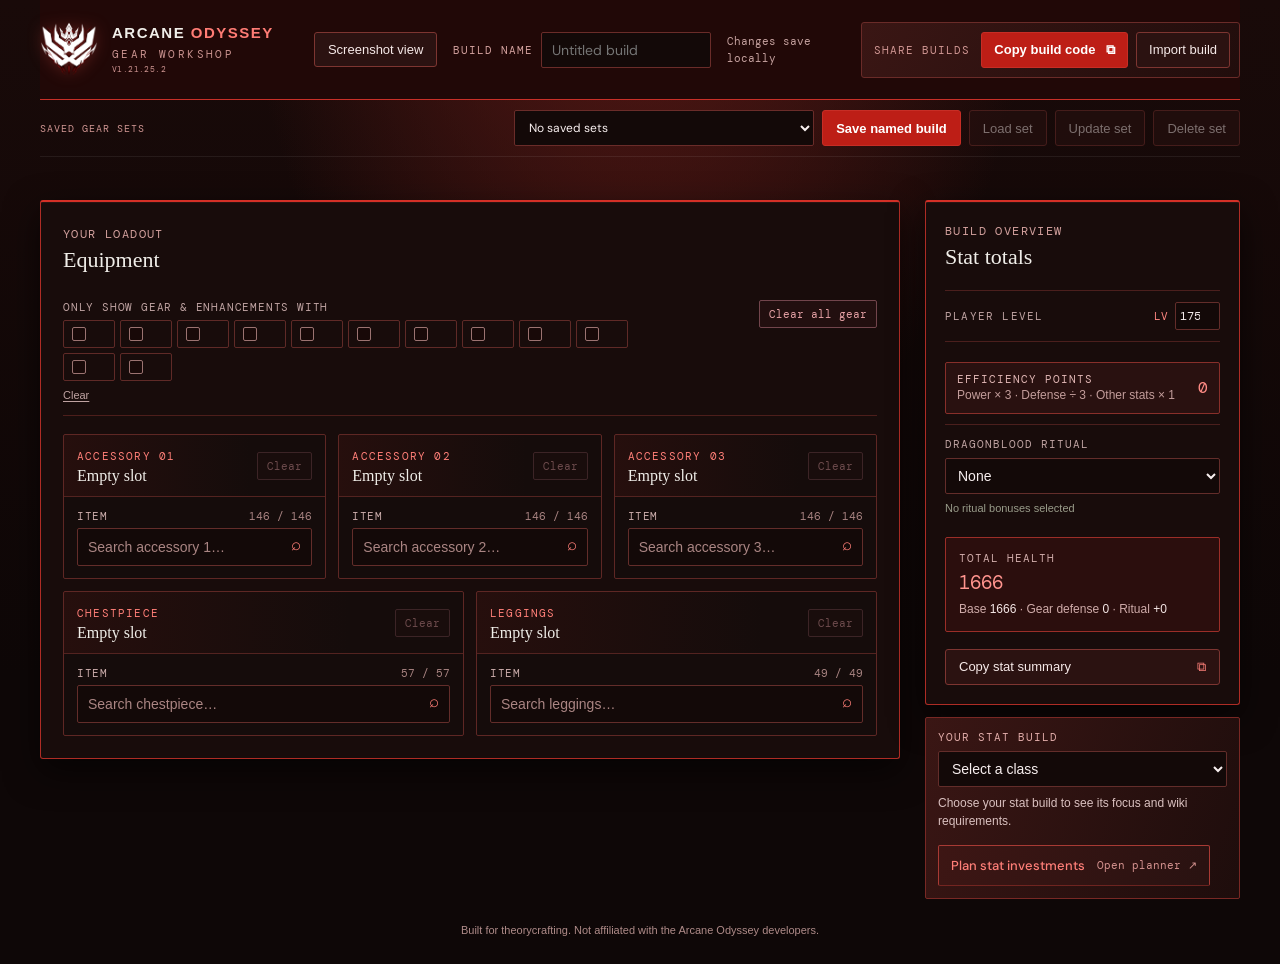
==== commit de4e91cd: "fixed wrong items, and new colour" ====
--- a/index.html
+++ b/index.html
@@ -7,14 +7,14 @@
   <title>Arcane Odyssey · Gear Workshop</title>
   <link rel="icon" type="image/png" href="assets/everthel-4.2.png">
   <link rel="apple-touch-icon" href="assets/everthel-4.2.png">
-  <link rel="stylesheet" href="styles.css?v=gear-stat-filters-20261111">
+  <link rel="stylesheet" href="styles.css?v=game-version-label-20261112">
 </head>
 <body>
   <div class="app-shell">
     <header class="topbar">
       <a class="brand" href="./" aria-label="Gear Workshop home">
         <img class="brand-mark-image" src="assets/everthel-4.2.png" alt="Everthel 4.2">
-        <span>ARCANE <b>ODYSSEY</b><small>GEAR WORKSHOP</small></span>
+        <span>ARCANE <b>ODYSSEY</b><small>GEAR WORKSHOP</small><small class="game-version">V1.21.25.2</small></span>
       </a>
       <div class="top-actions">
         <button class="button button-quiet" id="toggle-screenshot" type="button" aria-pressed="false">Screenshot view</button>
@@ -33,6 +33,8 @@
         <select id="saved-build-select" aria-label="Choose a saved gear set"><option value="">No saved sets</option></select>
         <button class="button button-accent" id="save-named-build" type="button">Save named build</button>
         <button class="button button-quiet" id="load-named-build" type="button" disabled>Load set</button>
+        <button class="button button-quiet" id="update-named-build" type="button" disabled title="Update the selected set with the current build">Update set</button>
+        <button class="button button-quiet" id="delete-named-build" type="button" disabled title="Delete the selected saved set">Delete set</button>
       </div>
     </section>
     <section class="import-panel" id="import-panel" hidden aria-label="Import build">
@@ -48,8 +50,8 @@
             <div class="equipment-heading">
               <div><span class="eyebrow">YOUR LOADOUT</span><h2>Equipment</h2></div>
               <div class="global-filter">
-                <span class="filter-label">ONLY SHOW ITEMS WITH</span>
-                <div class="filter-options" id="stat-filter-list" aria-label="Filter items by stats"></div>
+                <span class="filter-label">ONLY SHOW GEAR &amp; ENHANCEMENTS WITH</span>
+                <div class="filter-options" id="stat-filter-list" aria-label="Filter gear, gems, enchants, and modifiers by stats"></div>
                 <button class="clear-filters" id="clear-filters" type="button">Clear</button>
               </div>
             </div>
@@ -60,13 +62,13 @@
 
         <div class="summary-column">
           <aside class="summary">
-            <div class="summary-top"><div><span class="eyebrow">BUILD OVERVIEW</span><h2>Stat totals</h2></div><span class="live-pill"><i></i> LIVE</span></div>
+            <div class="summary-top"><div><span class="eyebrow">BUILD OVERVIEW</span><h2>Stat totals</h2></div></div>
             <div class="level-row">
               <label for="player-level">PLAYER LEVEL</label>
               <div class="level-input"><span>LV</span><input id="player-level" type="number" min="1" max="175" value="175" inputmode="numeric"></div>
             </div>
             <div class="stat-list" id="stat-list"></div>
-            <div class="efficiency-total"><span>EFFICIENCY POINTS</span><strong id="summary-efficiency-points">0</strong><small>Power × 3 · Defense ÷ 3 · Other stats × 1 (Dexterity excluded)</small></div>
+            <div class="efficiency-total"><span>EFFICIENCY POINTS</span><strong id="summary-efficiency-points">0</strong><small>Power × 3 · Defense ÷ 3 · Other stats × 1</small></div>
             <div class="ritual-controls">
               <label for="dragonblood-ritual">DRAGONBLOOD RITUAL</label>
               <select id="dragonblood-ritual"></select>
@@ -95,16 +97,13 @@
               <option value="warrior">Warrior</option>
             </select>
             <small id="stat-build-description">Choose your stat build to see its focus and wiki requirements.</small>
-            <a href="https://roblox-arcane-odyssey.fandom.com/wiki/Stat_Builds" target="_blank" rel="noreferrer">View Stat Builds on the wiki ↗</a>
             <div class="magic-controls" id="magic-controls" hidden>
               <div class="magic-selectors" id="magic-selectors"></div>
               <small class="magic-wiki-note">Mage builds can choose a second Magic after the first Awakening.</small>
-              <a class="magic-wiki-link" href="https://roblox-arcane-odyssey.fandom.com/wiki/Magics" target="_blank" rel="noreferrer">View Magics on the wiki ↗</a>
             </div>
             <div class="magic-controls" id="fighting-style-controls" hidden>
               <div class="magic-selectors" id="fighting-style-selectors"></div>
               <small class="magic-wiki-note">Strength builds can choose a fighting style; Berserker can choose a second after Awakening.</small>
-              <a class="magic-wiki-link" href="https://roblox-arcane-odyssey.fandom.com/wiki/Fighting_Styles" target="_blank" rel="noreferrer">View Fighting Styles on the wiki ↗</a>
             </div>
             <a class="stat-planner-link" href="stat-builds/"><strong>Plan stat investments</strong><span>Open planner ↗</span></a>
           </div>
@@ -119,6 +118,6 @@
   <script src="fighting-gear-catalog.js?v=fighting-gear-20261111"></script>
   <script src="newer-armor-records.js"></script>
   <script src="wiki-armor-records.js"></script>
-  <script src="app.js?v=filter-checkbox-state-20261111"></script>
+  <script src="app.js?v=saved-build-management-20261112"></script>
 </body>
 </html>
--- a/styles.css
+++ b/styles.css
@@ -1,6 +1,6 @@
 @import url('https://fonts.googleapis.com/css2?family=DM+Mono:wght@400;500&family=DM+Sans:wght@400;500;600;700&family=Playfair+Display:wght@500;600;700&display=swap');
 
-:root{color-scheme:dark;--bg:#09131d;--panel:#101d29;--panel2:#142432;--border:#2a4352;--muted:#91a7ad;--text:#e8e5d8;--lime:#75c9c1;--green:#9ecdb7;--orange:#d8b975;--red:#d18b78;--mono:'DM Mono',monospace;--sans:'DM Sans',sans-serif;--serif:'Playfair Display',serif}
+:root{color-scheme:dark;--bg:#1d0a09;--panel:#291110;--panel2:#321614;--border:#522c2a;--muted:#ad9291;--text:#e8e5d8;--lime:#c97975;--green:#9ecdb7;--orange:#d8b975;--red:#d18b78;--mono:'DM Mono',monospace;--sans:'DM Sans',sans-serif;--serif:'Playfair Display',serif}
 *{box-sizing:border-box}
 body{margin:0;background:radial-gradient(ellipse at 70% -15%,#303522 0,transparent 38%),var(--bg);color:var(--text);font:15px var(--sans);min-height:100vh}
 button,input,select{font:inherit}
@@ -11,6 +11,7 @@
 .brand{display:flex;align-items:center;gap:11px;color:var(--text);text-decoration:none;font-size:12px;letter-spacing:1.2px;font-weight:600;line-height:1.1}
 .brand b{color:var(--lime);font-weight:600}
 .brand small{display:block;color:var(--muted);font:9px var(--mono);letter-spacing:2.1px;margin-top:5px}
+.brand .game-version{margin-top:3px;color:#d09693;font-size:8px;letter-spacing:.4px;white-space:nowrap}
 .brand-mark{display:grid;place-items:center;width:34px;height:34px;border:1px solid #d5e18b7a;color:var(--lime);font:19px var(--serif);transform:rotate(45deg);margin:0 5px}
 .brand-mark::first-letter{transform:rotate(-45deg)}
 .top-actions{display:flex;align-items:center;gap:9px}
@@ -50,15 +51,13 @@
 .filter-chip input{width:10px;height:10px;margin:0;accent-color:var(--lime)}
 .visually-hidden{position:absolute;width:1px;height:1px;padding:0;margin:-1px;overflow:hidden;clip:rect(0,0,0,0);white-space:nowrap;border:0}
 .stat-icon{display:inline-block;width:16px;height:16px;flex:none;object-fit:contain;vertical-align:middle}
-.stat-icon-fallback{display:inline-flex;width:16px;height:16px;flex:none;align-items:center;justify-content:center;border:1px solid #6c94b2;border-radius:2px;color:#b9d7ea;font:7px var(--mono);vertical-align:middle}
+.stat-icon-fallback{display:inline-flex;width:16px;height:16px;flex:none;align-items:center;justify-content:center;border:1px solid #b2706c;border-radius:2px;color:#eabbb9;font:7px var(--mono);vertical-align:middle}
 .stat-value{display:inline-flex;align-items:center;gap:4px;white-space:nowrap;vertical-align:middle}
 .stat-value b{color:inherit;font:inherit}
 .clear-filters{margin-top:6px;padding:2px 0;border:0;background:none;color:var(--muted);font-size:9px;text-decoration:underline;text-underline-offset:2px;cursor:pointer}
 .clear-filters:hover{color:var(--lime)}
 h2{font:500 22px var(--serif);margin:5px 0 0}
-.slot-count,.live-pill{font:9px var(--mono);letter-spacing:.8px;color:var(--muted)}
-.live-pill{border:1px solid #92b56b55;color:#b9d490;padding:5px 7px;border-radius:20px}
-.live-pill i{display:inline-block;background:#a5c477;border-radius:50%;width:5px;height:5px;margin:0 5px 1px 0;box-shadow:0 0 8px #a5c477}
+.slot-count{font:9px var(--mono);letter-spacing:.8px;color:var(--muted)}
 .gear-grid{display:grid;grid-template-columns:repeat(2,minmax(0,1fr));gap:12px}
 .gear-card{position:relative;border:1px solid var(--border);border-radius:6px;background:#1a1c17}
 .gear-card:focus-within{z-index:5}
@@ -106,9 +105,14 @@
 .socket-block-head{display:flex;justify-content:space-between;align-items:center;margin-bottom:6px}
 .socket-title{color:#c3c4b5}
 .socket-subtitle{color:#777a6d;font:8px var(--mono)}
-.socket{display:grid;grid-template-columns:1fr 1fr;gap:6px;margin-top:6px}
+.socket{display:grid;grid-template-columns:repeat(2,minmax(0,1fr));gap:8px;margin-top:8px}
+.socket-gem-field{display:flex;flex-direction:column;gap:6px;min-width:0}
 .socket select,.socket input{padding:6px;font-size:10px}
-.socket-label{grid-column:1 / -1;color:#8d9081;font:8px var(--mono);letter-spacing:.6px}
+.socket-label{color:#8d9081;font:8px var(--mono);letter-spacing:.6px}
+.socket-gem-stats{display:flex;align-items:center;flex-wrap:wrap;gap:5px 8px;min-height:22px}
+.socket-gem-stats .stat-icon{width:14px;height:14px}
+.socket-gem-stats .stat-value{gap:3px}
+.socket-gem-stats-empty{color:var(--muted);font:10px/1.4 var(--sans)}
 .source-note{margin-top:15px;color:#777a6d;font-size:10px}
 .source-note a{text-decoration:none;border-bottom:1px solid #d5e18b55}
 .summary{padding:19px;position:sticky;top:15px}
@@ -146,293 +150,351 @@
 @media(max-width:700px){.app-shell{padding:0 14px}.topbar{height:auto;min-height:66px;gap:12px}.top-actions{gap:6px}.save-state,.import-button{display:none}.button{padding:8px;font-size:10px}.brand{font-size:10px}.brand-mark{width:28px;height:28px}.intro{align-items:flex-start;gap:18px;flex-direction:column;margin-bottom:22px}.intro p{max-width:370px;line-height:1.6}.build-name-wrap{width:100%;max-width:320px}.layout{grid-template-columns:1fr}.summary{position:static;grid-row:1}.gear-grid{grid-template-columns:1fr 1fr}.workshop{padding:13px}}
 @media(max-width:460px){.gear-grid{grid-template-columns:1fr}.summary{grid-row:auto}.topbar .button-quiet{display:none}h1{font-size:40px}}
 
-/* Nautical palette and compact stat emphasis */
-body{background:radial-gradient(ellipse at 16% -18%,#1b5261 0,transparent 37%),radial-gradient(ellipse at 90% 30%,#18354a 0,transparent 34%),linear-gradient(155deg,#09131d,#0b1925 55%,#0a151f);color:var(--text)}
-.topbar{border-color:#b9d1d21c}
+/* Legacy palette and compact stat emphasis */
+body{background:radial-gradient(ellipse at 16% -18%,#611f1b 0,transparent 37%),radial-gradient(ellipse at 90% 30%,#4a1b18 0,transparent 34%),linear-gradient(155deg,#1d0a09,#250c0b 55%,#1f0b0a);color:var(--text)}
+.topbar{border-color:#d2bab91c}
 .brand-mark{border-color:#d8b97599;color:var(--orange);box-shadow:inset 0 0 0 3px #d8b9750c}
 .brand b,h1 span{color:var(--orange)}
-.brand small{color:#8daeb1}
-.button{border-color:#45606b;background:#142532;color:#e8e5d8}
-.button:hover{border-color:#75c9c1;background:#1a3440}
-.button-accent{background:var(--orange);border-color:var(--orange);color:#18232a}
-.button-accent:hover{background:#ead29a;color:#18232a}
-.eyebrow{color:#a7c3c4}
+.brand small{color:#b18f8d}
+.button{border-color:#6b4745;background:#321614;color:#e8e5d8}
+.button:hover{border-color:#c97975;background:#401c1a}
+.button-accent{background:var(--orange);border-color:var(--orange);color:#2a1918}
+.button-accent:hover{background:#ead29a;color:#2a1918}
+.eyebrow{color:#c4a8a7}
 .eyebrow-line{background:var(--orange)}
-.intro p{color:#b0c1c2}
-.build-name-wrap input{border-color:#3a5663}
+.intro p{color:#c2b1b0}
+.build-name-wrap input{border-color:#633c3a}
 .build-name-wrap input:focus{border-color:var(--orange)}
-.workshop,.summary{background:linear-gradient(145deg,#12212cF2,#101c27F5);border-color:#36515d;box-shadow:0 18px 48px #020a1040,inset 0 1px #ffffff08}
-.gear-card{border-color:#304b58;background:linear-gradient(150deg,#172936,#12222d)}
+.workshop,.summary{background:linear-gradient(145deg,#2c1312F2,#271110F5);border-color:#5d3836;box-shadow:0 18px 48px #10030240,inset 0 1px #ffffff08}
+.gear-card{border-color:#583230;background:linear-gradient(150deg,#361917,#2d1312)}
 .gear-card-header{border-color:#ffffff12;background:linear-gradient(90deg,#d8b9750b,transparent 75%)}
 .slot-label,.search-icon,.item-result-type,.equipped-tag{color:var(--orange)}
-.slot-count,.live-pill{color:#a7bec0}
-.live-pill{border-color:#75c9c155;color:#9ce0d4}
-.live-pill i{background:#75c9c1;box-shadow:0 0 8px #75c9c1}
-.field label,.socket-title{color:#a8bec0}
-.field input,.field select,.socket input,.socket select,.stat-edit input,.level-input input,.ritual-controls select{border-color:#34505d;background:#0b1822;color:#e9e7dc}
-.field input:focus,.field select:focus,.socket input:focus,.socket select:focus,.stat-edit input:focus,.level-input input:focus,.ritual-controls select:focus{border-color:#75c9c1;box-shadow:0 0 0 2px #75c9c11c}
-.item-picker .item-search{background:#0b1822}
-.item-picker .item-search::placeholder,.item-count{color:#849da2}
-.item-results{border-color:#43616c;background:#10212c;box-shadow:0 12px 30px #020a10c9}
+.slot-count{color:#c0a8a7}
+.field label,.socket-title{color:#c0a9a8}
+.field input,.field select,.socket input,.socket select,.stat-edit input,.level-input input,.ritual-controls select{border-color:#5d3634;background:#220c0b;color:#e9e7dc}
+.field input:focus,.field select:focus,.socket input:focus,.socket select:focus,.stat-edit input:focus,.level-input input:focus,.ritual-controls select:focus{border-color:#c97975;box-shadow:0 0 0 2px #c979751c}
+.item-picker .item-search{background:#220c0b}
+.item-picker .item-search::placeholder,.item-count{color:#a28584}
+.item-results{border-color:#6c4543;background:#2c1110;box-shadow:0 12px 30px #100302c9}
 .item-result{border-color:#ffffff10}
-.item-result:hover,.item-result.is-active,.item-result.is-equipped{background:#75c9c112}
-.item-result-stats,.base-stat-readout{color:#a4b7b7}
-.filter-chip{border-color:#34505d;color:#bdc9c5}
-.filter-chip:has(input:checked){border-color:#75c9c1;color:#9ce0d4;background:#75c9c118}
-.filter-chip input{accent-color:#75c9c1}
+.item-result:hover,.item-result.is-active,.item-result.is-equipped{background:#c9797512}
+.item-result-stats,.base-stat-readout{color:#b7a5a4}
+.filter-chip{border-color:#5d3634;color:#bdc9c5}
+.filter-chip:has(input:checked){border-color:#c97975;color:#e09f9c;background:#c9797518}
+.filter-chip input{accent-color:#c97975}
 .clear-filters:hover{color:var(--orange)}
 .clear-all-button,.clear-slot-button{border-color:#805b50;background:#d18b7812;color:#e1a795}
 .clear-all-button:hover,.clear-slot-button:not(:disabled):hover{border-color:#d18b78;color:#f0b5a2;background:#d18b7824}
-.item-total-readout{gap:4px;margin-top:8px;padding:7px 9px;border-color:#41626a;background:#75c9c108}
-.item-total-label,.item-efficiency{color:#9bc9c3;font-size:7px}
+.item-total-readout{gap:4px;margin-top:8px;padding:7px 9px;border-color:#6a4341;background:#c9797508}
+.item-total-label,.item-efficiency{color:#c99d9b;font-size:7px}
 .item-total-stats{color:#e0e3d9;font-size:8px;line-height:1.45}
 .item-total-stats .atlantean-stat{color:#c6a2f0;font-weight:500;text-shadow:0 0 8px #9a6bd344}
 .item-efficiency{margin-top:0}
 .item-efficiency b{color:var(--orange);font-size:9px}
 .enhancement{border-color:#ffffff12}
-.socket-subtitle,.socket-label{color:#90a8aa}
-.source-note{color:#8da2a5}
+.socket-subtitle,.socket-label{color:#aa9190}
+.source-note{color:#a58e8d}
 .source-note a{color:var(--orange);border-color:#d8b97566}
 .level-row,.summary-foot,.ritual-controls{border-color:#ffffff16}
 .level-input{color:var(--orange)}
 .stat-list{padding:10px 0}
 .total-stat{padding:7px 0}
-.total-stat span{color:#c3ceca}
+.total-stat span{color:#cec4c3}
 .total-stat b{color:#e7e5d9}
 .total-stat.primary span,.total-stat.primary b{color:var(--orange)}
-.efficiency-total{display:grid;grid-template-columns:1fr auto;align-items:center;gap:2px 12px;margin:0 0 10px;padding:9px 11px;border-color:#d8b97555;background:linear-gradient(100deg,#d8b97512,#75c9c108)}
+.efficiency-total{display:grid;grid-template-columns:1fr auto;align-items:center;gap:2px 12px;margin:0 0 10px;padding:9px 11px;border-color:#d8b97555;background:linear-gradient(100deg,#d8b97512,#c9797508)}
 .efficiency-total>span{color:#d7c89f;font-size:8px}
 .efficiency-total>strong{grid-column:2;grid-row:1 / span 2;color:var(--orange);font-size:16px}
-.efficiency-total>small{color:#9fb2b0;font-size:8px;line-height:1.3}
-.health-total{border-color:#75c9c144;background:#75c9c10c}
-.health-total>span{color:#a9c1c1}
-.health-total>strong{color:#9ce0d4;font-size:19px}
-.health-total small{color:#a4b8b7}
+.efficiency-total>small{color:#b2a09f;font-size:8px;line-height:1.3}
+.health-total{border-color:#c9797544;background:#c979750c}
+.health-total>span{color:#c1aaa9}
+.health-total>strong{color:#e09f9c;font-size:19px}
+.health-total small{color:#b8a5a4}
 .health-total small b{color:#e0e3d9}
 .summary-foot b{color:#e5e3d8}
 .button-wide span{color:var(--orange)}
-.fineprint,footer{color:#8da2a5}
-.toast{background:#d8b975;color:#18232a}
-::selection{background:#75c9c155;color:#fff}
+.fineprint,footer{color:#a58e8d}
+.toast{background:#d8b975;color:#2a1918}
+::selection{background:#c9797555;color:#fff}
 ::-webkit-scrollbar{width:10px}
-::-webkit-scrollbar-track{background:#09131d}
-::-webkit-scrollbar-thumb{background:#34505d;border:2px solid #09131d;border-radius:8px}
-@media(max-width:700px){.workshop,.summary{box-shadow:0 12px 32px #020a1038}}
+::-webkit-scrollbar-track{background:#1d0a09}
+::-webkit-scrollbar-thumb{background:#5d3634;border:2px solid #1d0a09;border-radius:8px}
+@media(max-width:700px){.workshop,.summary{box-shadow:0 12px 32px #10030238}}
 
-/* Arcane Odyssey Wiki-inspired dark navy and blue frame */
-:root{--bg:#070a10;--panel:#0d111a;--panel2:#111725;--border:#24426c;--muted:#a2adbf;--text:#f0eee9;--lime:#58b9f4;--green:#73d0dc;--orange:#80c8ff;--red:#dc8292}
-body{background:radial-gradient(ellipse at 50% -25%,#183967 0,transparent 46%),linear-gradient(180deg,#090e19,#07090e 70%);color:var(--text);font-family:Arial,sans-serif}
-.topbar{background:#071021;border-bottom:1px solid #2877c9}
-.brand b,.brand-mark{color:#75caff}
-.brand-mark{border-color:#378fd1;box-shadow:inset 0 0 0 3px #3489d20d}
-.brand small{color:#8fabc9}
-.button{border-color:#31517d;background:#111b2b;color:#e8edf6;border-radius:3px}
-.button:hover{border-color:#4ea8ed;background:#172941}
-.button-accent{border-color:#257fc7;background:#1675bd;color:#fff}
-.button-accent:hover{border-color:#72c6ff;background:#218bd1;color:#fff}
-.eyebrow{color:#9db6d2}
-.eyebrow-line{background:#48a9f0}
+/* Arcane Odyssey dark red and crimson theme */
+:root{--bg:#100707;--panel:#1a0e0d;--panel2:#251211;--border:#6c2824;--muted:#bfa3a2;--text:#f0eee9;--lime:#f46058;--green:#dc7873;--orange:#ff8680;--red:#dc8292}
+body{background:radial-gradient(ellipse at 50% -25%,#671c18 0,transparent 46%),linear-gradient(180deg,#190a09,#0e0707 70%);color:var(--text);font-family:Arial,sans-serif}
+.topbar{background:#210807;border-bottom:1px solid #c93028}
+.brand b,.brand-mark{color:#ff7c75}
+.brand-mark{border-color:#d13f37;box-shadow:inset 0 0 0 3px #d23c340d}
+.brand small{color:#c9928f}
+.button{border-color:#7d3531;background:#2b1211;color:#f6e9e8;border-radius:3px}
+.button:hover{border-color:#ed564e;background:#411917}
+.button-accent{border-color:#c72d25;background:#bd1e16;color:#fff}
+.button-accent:hover{border-color:#ff7972;background:#d12a21;color:#fff}
+.eyebrow{color:#d2a09d}
+.eyebrow-line{background:#f05048}
 h1,h2,.gear-card-header h3{font-family:Georgia,'Times New Roman',serif}
-h1 span{color:#79c9ff}
-.intro p{color:#c1c6d0}
-.build-name-wrap input{border-color:#29436a}
-.build-name-wrap input:focus{border-color:#55b5f5}
-.workshop,.summary{background:#0b0f18;border:1px solid #2567ae;border-radius:3px;box-shadow:0 12px 34px #0009,inset 0 1px #77bfff12}
-.workshop{border-top:2px solid #2783d4}
-.summary{border-top:2px solid #2783d4}
-.gear-card{border:1px solid #243b5e;border-radius:2px;background:#0b0e15}
-.gear-card-header{border-bottom:1px solid #203653;background:linear-gradient(90deg,#1745782c,transparent 72%)}
-.slot-label,.search-icon,.item-result-type,.equipped-tag{color:#78c7ff}
-.slot-count,.live-pill{color:#a7b5ca}
-.live-pill{border-color:#3479bb;color:#94d8ff;border-radius:3px}
-.live-pill i{background:#53b6f5;box-shadow:0 0 8px #53b6f5}
-.section-heading{border-bottom:1px solid #1b2f4d;padding-bottom:12px}
-.field label,.socket-title{color:#aab8ca}
-.field input,.field select,.socket input,.socket select,.stat-edit input,.level-input input,.ritual-controls select{border:1px solid #2a4163;border-radius:2px;background:#080c13;color:#eff2f8}
-.field input:focus,.field select:focus,.socket input:focus,.socket select:focus,.stat-edit input:focus,.level-input input:focus,.ritual-controls select:focus{border-color:#47a8ef;box-shadow:0 0 0 2px #348eea22}
-.item-picker .item-search{background:#080c13}
-.item-picker .item-search::placeholder,.item-count{color:#8393aa}
-.item-results{border:1px solid #3676b9;border-radius:2px;background:#0b111c;box-shadow:0 12px 30px #000c}
+h1 span{color:#ff8079}
+.intro p{color:#d0c2c1}
+.build-name-wrap input{border-color:#6a2c29}
+.build-name-wrap input:focus{border-color:#f55d55}
+.workshop,.summary{background:#180c0b;border:1px solid #ae2c25;border-radius:3px;box-shadow:0 12px 34px #0009,inset 0 1px #ff7e7712}
+.workshop{border-top:2px solid #d43027}
+.summary{border-top:2px solid #d43027}
+.gear-card{border:1px solid #5e2724;border-radius:2px;background:#150c0b}
+.gear-card-header{border-bottom:1px solid #532320;background:linear-gradient(90deg,#781c172c,transparent 72%)}
+.slot-label,.search-icon,.item-result-type,.equipped-tag{color:#ff7f78}
+.slot-count{color:#caa9a7}
+.section-heading{border-bottom:1px solid #4d1e1b;padding-bottom:12px}
+.field label,.socket-title{color:#caacaa}
+.field input,.field select,.socket input,.socket select,.stat-edit input,.level-input input,.ritual-controls select{border:1px solid #632d2a;border-radius:2px;background:#130908;color:#f8efef}
+.field input:focus,.field select:focus,.socket input:focus,.socket select:focus,.stat-edit input:focus,.level-input input:focus,.ritual-controls select:focus{border-color:#ef4f47;box-shadow:0 0 0 2px #ea3d3422}
+.item-picker .item-search{background:#130908}
+.item-picker .item-search::placeholder,.item-count{color:#aa8583}
+.item-results{border:1px solid #b93d36;border-radius:2px;background:#1c0c0b;box-shadow:0 12px 30px #000c}
 .item-result{border-color:#ffffff12}
-.item-result:hover,.item-result.is-active,.item-result.is-equipped{background:#2588d020}
-.item-result-stats,.base-stat-readout{color:#b0bbca}
-.filter-chip{border-color:#273d5f;border-radius:2px;color:#c5ccda}
-.filter-chip:has(input:checked){border-color:#51a9e8;color:#8fd2ff;background:#1a75b51c}
-.filter-chip input{accent-color:#3499e5}
-.clear-filters:hover{color:#75caff}
+.item-result:hover,.item-result.is-active,.item-result.is-equipped{background:#d02e2520}
+.item-result-stats,.base-stat-readout{color:#cab1b0}
+.filter-chip{border-color:#5f2a27;border-radius:2px;color:#dac6c5}
+.filter-chip:has(input:checked){border-color:#e85951;color:#ff958f;background:#b5221a1c}
+.filter-chip input{accent-color:#e53d34}
+.clear-filters:hover{color:#ff7c75}
 .clear-all-button,.clear-slot-button{border-color:#72454c;border-radius:2px;background:#9c344314;color:#e5a1a5}
 .clear-all-button:hover,.clear-slot-button:not(:disabled):hover{border-color:#d27680;color:#ffc1bf;background:#b53f5028}
-.item-total-readout{border-color:#28517d;border-radius:2px;background:linear-gradient(100deg,#2479bd16,#0b0f18)}
-.item-total-label,.item-efficiency{color:#a5c9e8}
-.item-total-stats{color:#e1e6ee}
+.item-total-readout{border-color:#7d2c28;border-radius:2px;background:linear-gradient(100deg,#bd2c2416,#180c0b)}
+.item-total-label,.item-efficiency{color:#e8a8a5}
+.item-total-stats{color:#eee2e1}
 .item-total-stats .atlantean-stat{color:#c6a2f0}
-.item-efficiency b{color:#80c8ff}
-.enhancement{border-color:#1d2e49}
-.socket-subtitle,.socket-label{color:#95a8c0}
-.source-note{color:#98a5b8}
-.source-note a{color:#78c7ff;border-color:#368ac8}
-.level-row,.summary-foot,.ritual-controls{border-color:#1d304b}
-.level-input{color:#81caff}
+.item-efficiency b{color:#ff8680}
+.enhancement{border-color:#491f1d}
+.socket-subtitle,.socket-label{color:#c09795}
+.source-note{color:#b89a98}
+.source-note a{color:#ff7f78;border-color:#c83d36}
+.level-row,.summary-foot,.ritual-controls{border-color:#4b1f1d}
+.level-input{color:#ff8781}
 .stat-list{padding:10px 0}
-.total-stat{padding:7px 0;border-bottom:1px solid #162339}
-.total-stat span{color:#c2cad7}
-.total-stat b{color:#eef0f4}
-.total-stat.primary span,.total-stat.primary b{color:#85ceff}
-.efficiency-total{border-color:#2a5988;border-radius:2px;background:#101a29}
-.efficiency-total>span{color:#b4cbe0}
-.efficiency-total>strong{color:#85ceff}
-.efficiency-total>small{color:#9baec3}
-.health-total{border-color:#28639b;border-radius:2px;background:#0d1b2b}
-.health-total>span,.health-total small{color:#aabbd0}
-.health-total>strong{color:#8edbff}
-.health-total small b{color:#e6ecf5}
-.summary-foot b{color:#e4e9f1}
-.button-wide span{color:#7ac8ff}
-.fineprint,footer{color:#8999af}
-.toast{border:1px solid #4ea8ed;border-radius:3px;background:#102441;color:#eff6ff}
-::selection{background:#237fbd77;color:white}
-::-webkit-scrollbar-track{background:#070a10}
-::-webkit-scrollbar-thumb{background:#28466e;border:2px solid #070a10;border-radius:2px}
-.brand-mark-image{display:block;width:40px;height:40px;flex:0 0 40px;object-fit:contain;filter:drop-shadow(0 0 5px #5aaef455)}
+.total-stat{padding:7px 0;border-bottom:1px solid #391816}
+.total-stat span{color:#d7c3c2}
+.total-stat b{color:#f4eeee}
+.total-stat.primary span,.total-stat.primary b{color:#ff8b85}
+.efficiency-total{border-color:#882f2a;border-radius:2px;background:#291110}
+.efficiency-total>span{color:#e0b6b4}
+.efficiency-total>strong{color:#ff8b85}
+.efficiency-total>small{color:#c39d9b}
+.health-total{border-color:#9b2e28;border-radius:2px;background:#2b0e0d}
+.health-total>span,.health-total small{color:#d0acaa}
+.health-total>strong{color:#ff948e}
+.health-total small b{color:#f5e7e6}
+.summary-foot b{color:#f1e5e4}
+.button-wide span{color:#ff817a}
+.fineprint,footer{color:#af8b89}
+.toast{border:1px solid #ed564e;border-radius:3px;background:#411210;color:#fff0ef}
+::selection{background:#bd2b2377;color:white}
+::-webkit-scrollbar-track{background:#100707}
+::-webkit-scrollbar-thumb{background:#6e2c28;border:2px solid #100707;border-radius:2px}
+.brand-mark-image{display:block;width:40px;height:40px;flex:0 0 40px;object-fit:contain;filter:drop-shadow(0 0 5px #f4625a55)}
 @media(max-width:700px){.brand-mark-image{width:34px;height:34px;flex-basis:34px}}
-.import-panel{display:grid;grid-template-columns:1fr;gap:12px;margin:12px 0 0;padding:14px;border:1px solid #2567ae;border-top:2px solid #2783d4;border-radius:3px;background:#0b0f18;box-shadow:0 12px 34px #0007}
+.import-panel{display:grid;grid-template-columns:1fr;gap:12px;margin:12px 0 0;padding:14px;border:1px solid #ae2c25;border-top:2px solid #d43027;border-radius:3px;background:#180c0b;box-shadow:0 12px 34px #0007}
 .import-panel[hidden]{display:none}
 .import-panel-heading{display:flex;align-items:center;justify-content:space-between;gap:12px}
 .import-panel-heading>div{display:flex;flex-direction:column;gap:4px}
 .import-panel-heading strong{font:600 16px Georgia,'Times New Roman',serif;color:#f0eee9}
-.import-panel-heading span{color:#a2adbf;font-size:11px}
-.import-panel textarea{width:100%;resize:vertical;min-height:74px;padding:10px;border:1px solid #2a4163;border-radius:2px;background:#080c13;color:#eff2f8;font:11px/1.5 var(--mono);outline:none}
-.import-panel textarea:focus{border-color:#47a8ef;box-shadow:0 0 0 2px #348eea22}
+.import-panel-heading span{color:#bfa3a2;font-size:11px}
+.import-panel textarea{width:100%;resize:vertical;min-height:74px;padding:10px;border:1px solid #632d2a;border-radius:2px;background:#130908;color:#f8efef;font:11px/1.5 var(--mono);outline:none}
+.import-panel textarea:focus{border-color:#ef4f47;box-shadow:0 0 0 2px #ea3d3422}
 .import-panel-actions{display:flex;justify-content:flex-end;align-items:center;gap:8px}
-.import-close{width:28px;height:28px;border:1px solid #2a4163;border-radius:2px;background:#101a29;color:#c6d1df;font-size:18px}
-.import-close:hover{border-color:#47a8ef;color:#fff}
+.import-close{width:28px;height:28px;border:1px solid #632d2a;border-radius:2px;background:#291110;color:#dfc7c6;font-size:18px}
+.import-close:hover{border-color:#ef4f47;color:#fff}
 @media(max-width:700px){.import-panel-actions{justify-content:stretch}.import-panel-actions>*{flex:1;text-align:center;justify-content:center}}
-.top-build-name{display:flex;align-items:center;gap:8px;color:#9db6d2;font:8px var(--mono);letter-spacing:1px}
-.top-build-name input{width:140px;padding:7px 8px;border:1px solid #29436a;border-radius:2px;background:#080c13;color:#eff2f8;font:11px var(--sans);letter-spacing:0;outline:none}
-.top-build-name input:focus{border-color:#55b5f5;box-shadow:0 0 0 2px #348eea22}
+.top-build-name{display:flex;align-items:center;gap:8px;color:#d2a09d;font:8px var(--mono);letter-spacing:1px}
+.top-build-name input{width:140px;padding:7px 8px;border:1px solid #6a2c29;border-radius:2px;background:#130908;color:#f8efef;font:11px var(--sans);letter-spacing:0;outline:none}
+.top-build-name input:focus{border-color:#f55d55;box-shadow:0 0 0 2px #ea3d3422}
 @media(max-width:700px){.top-build-name input{width:104px}.top-actions{flex-wrap:wrap;justify-content:flex-end}}
 @media(max-width:460px){.top-build-name{font-size:0}.top-build-name input{width:88px}.top-actions{gap:5px}}
-.topbar{height:auto;min-height:100px;padding:14px 0;gap:24px;border-bottom:1px solid #2877c9}
+.topbar{height:auto;min-height:100px;padding:14px 0;gap:24px;border-bottom:1px solid #c93028}
 .brand{gap:14px;font-size:14px;letter-spacing:1.5px}
-.brand-mark-image{width:58px;height:58px;flex-basis:58px;filter:drop-shadow(0 0 8px #398bcb66)}
+.brand-mark-image{width:58px;height:58px;flex-basis:58px;filter:drop-shadow(0 0 8px #cb403966)}
 .brand small{font-size:9px;letter-spacing:2.4px;margin-top:6px}
 .top-actions{display:flex;align-items:center;gap:16px}
 .top-build-name{flex-direction:row;align-items:center;gap:8px;font-size:8px;white-space:nowrap}
 .top-build-name input{width:170px;min-height:36px;padding:8px 10px;font-size:12px}
-.save-state{max-width:118px;margin:0;color:#9eafc4;font-size:9px;line-height:1.5}
-.share-build-actions{display:flex;align-items:center;gap:8px;padding:9px;border:1px solid #28466a;border-radius:3px;background:linear-gradient(120deg,#14243a,#0c1421)}
-.share-build-label{margin:0 3px;color:#93afd0;font:8px var(--mono);letter-spacing:1px;white-space:nowrap}
+.save-state{max-width:118px;margin:0;color:#c4a09e;font-size:9px;line-height:1.5}
+.share-build-actions{display:flex;align-items:center;gap:8px;padding:9px;border:1px solid #6a2b28;border-radius:3px;background:linear-gradient(120deg,#3a1614,#210d0c)}
+.share-build-label{margin:0 3px;color:#d09693;font:8px var(--mono);letter-spacing:1px;white-space:nowrap}
 .share-build-actions .button{min-height:36px;padding:9px 12px}
 .saved-build-toolbar{display:flex;align-items:center;justify-content:space-between;gap:16px;padding:10px 0;border-bottom:1px solid #ffffff12}
-.saved-build-title{color:#93afd0;font:10px var(--mono);letter-spacing:1px;white-space:nowrap}
+.saved-build-title{color:#d09693;font:10px var(--mono);letter-spacing:1px;white-space:nowrap}
 .saved-build-controls{display:flex;align-items:center;gap:8px;min-width:0}
-.saved-build-controls select{width:min(300px,34vw);min-width:180px;padding:8px 10px;border:1px solid #29436a;border-radius:2px;background:#080c13;color:#eff2f8;font:12px var(--sans)}
-.saved-build-controls select:focus{border-color:#55b5f5;outline:none;box-shadow:0 0 0 2px #348eea22}
+.saved-build-controls select{width:min(300px,34vw);min-width:180px;padding:8px 10px;border:1px solid #6a2c29;border-radius:2px;background:#130908;color:#f8efef;font:12px var(--sans)}
+.saved-build-controls select:focus{border-color:#f55d55;outline:none;box-shadow:0 0 0 2px #ea3d3422}
 .saved-build-controls .button{min-height:36px;white-space:nowrap}
 .saved-build-controls .button:disabled{opacity:.45;cursor:default}
 @media(max-width:900px){.topbar{gap:14px}.top-actions{gap:10px}.share-build-actions{gap:6px;padding:7px}.share-build-label{display:none}}
 @media(max-width:700px){.topbar{align-items:flex-start;flex-direction:column;padding:14px 0 12px}.brand{font-size:12px}.brand-mark-image{width:48px;height:48px;flex-basis:48px}.top-actions{width:100%;justify-content:space-between;flex-wrap:wrap;gap:10px}.top-build-name{flex:1}.top-build-name input{width:100%;max-width:180px}.share-build-actions{margin-left:auto}.save-state{display:none}}
 @media(max-width:460px){.topbar{gap:12px}.top-actions{justify-content:flex-start}.top-build-name{flex:0 0 100%;font-size:8px}.top-build-name input{width:100%;max-width:none}.share-build-actions{width:100%;margin:0}.share-build-actions .button{flex:1}.share-build-label{display:inline}}
-@media(max-width:700px){.saved-build-toolbar{align-items:flex-start;flex-direction:column;gap:8px}.saved-build-controls{width:100%;flex-wrap:wrap}.saved-build-controls select{flex:1;width:auto;min-width:160px}}
-.stat-planner-link{display:flex;align-items:center;justify-content:space-between;gap:12px;margin-top:8px;padding:11px 12px;border:1px solid #347ba8;border-radius:2px;background:linear-gradient(110deg,#142c3d,#111c29);color:#e8f4f4;text-decoration:none}
-.stat-planner-link:hover{border-color:#69c7d0;background:linear-gradient(110deg,#193a4c,#142534)}
+@media(max-width:900px){.saved-build-toolbar{align-items:flex-start;flex-direction:column;gap:8px}.saved-build-controls{width:100%;flex-wrap:wrap}.saved-build-controls select{flex:1;width:auto;min-width:160px}}
+.stat-planner-link{display:flex;align-items:center;justify-content:space-between;gap:12px;margin-top:8px;padding:11px 12px;border:1px solid #a83a34;border-radius:2px;background:linear-gradient(110deg,#3d1614,#291211);color:#f4e9e8;text-decoration:none}
+.stat-planner-link:hover{border-color:#d06e69;background:linear-gradient(110deg,#4c1c19,#341614)}
 .stat-planner-link strong{font:500 13px var(--sans)}
-.stat-planner-link span{color:#8ed2d3;font:11px var(--mono)}
-.planner-shell{max-width:1120px;margin:0 auto;padding:0 28px}
-.planner-topbar{min-height:70px;display:flex;align-items:center;justify-content:space-between;gap:16px;border-bottom:1px solid #2877c9}
+.stat-planner-link span{color:#d3918e;font:11px var(--mono)}
+.planner-shell{max-width:1240px;margin:0 auto;padding:0 28px}
+.planner-topbar{min-height:70px;display:flex;align-items:center;justify-content:space-between;gap:16px;border-bottom:1px solid #c93028}
 .planner-topbar .brand{font-size:13px}
-.planner-back{color:#a7dce0;font:11px var(--mono);text-decoration:none}
+.planner-back{color:#e0aaa7;font:11px var(--mono);text-decoration:none}
 .planner-back:hover{color:#fff}
 .planner-main{padding:30px 0 52px}
 .planner-heading{display:flex;align-items:flex-end;justify-content:space-between;gap:20px;margin-bottom:20px}
 .planner-heading h1{margin:6px 0 4px;font:500 32px var(--serif);letter-spacing:0}
-.planner-heading p{margin:0;color:#a8b7c8;font-size:12px;line-height:1.55}
-.planner-level{display:flex;align-items:center;gap:9px;white-space:nowrap;color:#a9c5e1;font:10px var(--mono)}
-.planner-level input,.planner-stat-input{width:76px;padding:8px;border:1px solid #2a4163;border-radius:2px;background:#080c13;color:#eff2f8;font:13px var(--sans);text-align:center}
-.planner-level input:focus,.planner-stat-input:focus{border-color:#63c7d0;outline:none;box-shadow:0 0 0 2px #348eea22}
-.planner-layout{display:grid;grid-template-columns:minmax(320px,.78fr) minmax(0,1.22fr);gap:16px;align-items:start}
-.planner-panel{border:1px solid #244c78;border-radius:3px;background:linear-gradient(110deg,#101d2a,#0c131e)}
-.planner-panel-heading{display:flex;align-items:center;justify-content:space-between;gap:12px;padding:14px 15px;border-bottom:1px solid #233b55}
-.planner-panel-heading h2{margin:0;font:500 18px var(--serif)}
-.planner-panel-heading small{color:#9aafc4;font:10px var(--mono)}
-.planner-points{display:flex;align-items:center;justify-content:space-between;gap:12px;padding:11px 15px;border-bottom:1px solid #233b55;color:#a9bfd5;font:10px var(--mono)}
-.planner-points strong{color:#8ed2d3;font-size:15px}
-.planner-stat-list{padding:5px 15px 12px}
-.planner-stat-row{display:grid;grid-template-columns:minmax(64px,.8fr) minmax(124px,1.1fr) minmax(88px,1.15fr);align-items:center;gap:8px;min-height:54px;border-bottom:1px solid #ffffff0b}
+.planner-heading p{margin:0;color:#d9bbb9;font-size:16px;line-height:1.6}
+.planner-level{display:flex;align-items:center;gap:9px;white-space:nowrap;color:#e2bbb9;font:14px var(--mono)}
+.planner-level input,.planner-stat-input{width:76px;padding:8px;border:1px solid #632d2a;border-radius:2px;background:#130908;color:#f8efef;font:16px var(--sans);text-align:center}
+.planner-level input:focus,.planner-stat-input:focus{border-color:#d06863;outline:none;box-shadow:0 0 0 2px #ea3d3422}
+.planner-layout{display:grid;grid-template-columns:minmax(330px,.7fr) minmax(0,1.3fr);gap:20px;align-items:start}
+.planner-panel{border:1px solid #782824;border-radius:3px;background:linear-gradient(110deg,#2a1110,#1e0d0c)}
+.planner-panel-heading{display:flex;align-items:center;justify-content:space-between;gap:12px;padding:16px;border-bottom:1px solid #552623}
+.planner-panel-heading h2{margin:0;font:500 22px var(--serif)}
+.planner-panel-heading small{color:#d8b6b4;font:13px var(--mono)}
+.planner-points{display:flex;align-items:center;justify-content:space-between;gap:12px;padding:13px 16px;border-bottom:1px solid #552623;color:#d9bbb9;font:14px var(--mono)}
+.planner-points strong{color:#d3918e;font-size:19px}
+.planner-stat-list{padding:8px 16px 14px}
+.planner-stat-row{display:grid;grid-template-columns:minmax(68px,.8fr) minmax(132px,1.1fr) minmax(90px,1.15fr);align-items:center;gap:10px;min-height:66px;border-bottom:1px solid #ffffff0b}
 .planner-stat-row:last-child{border-bottom:0}
-.planner-stat-label{color:#e2e8ee;font-size:12px}
-.planner-stepper{display:grid;grid-template-columns:24px minmax(52px,1fr) 24px;align-items:center;gap:4px;min-width:0}
-.planner-step-button{height:30px;padding:0;border:1px solid #2a4163;border-radius:2px;background:#101b28;color:#a8dadd;font:9px var(--mono);cursor:pointer}
-.planner-step-button:hover:not(:disabled){border-color:#67c3c4;background:#142b36;color:#fff}
+.planner-stat-label{color:#eee3e2;font-size:16px;font-weight:500}
+.planner-stepper{display:grid;grid-template-columns:28px minmax(56px,1fr) 28px;align-items:center;gap:5px;min-width:0}
+.planner-step-button{height:36px;padding:0;border:1px solid #632d2a;border-radius:2px;background:#281110;color:#ddaba8;font:12px var(--mono);cursor:pointer}
+.planner-step-button:hover:not(:disabled){border-color:#c46c67;background:#361614;color:#fff}
 .planner-step-button:disabled{opacity:.35;cursor:default}
-.planner-stepper .planner-stat-input{width:100%;min-width:0;padding:5px 2px;font:12px var(--sans)}
-.planner-stat-slider{width:100%;height:24px;margin:0;accent-color:#67c3c4;cursor:pointer;touch-action:pan-y}
-.planner-class-result{margin:15px;padding:14px;border-left:2px solid #66c9cb;background:#142b36}
-.planner-class-result span{display:block;color:#a9bfd5;font:10px var(--mono)}
-.planner-class-result strong{display:block;margin:4px 0;color:#e8ffff;font:500 22px var(--serif)}
-.planner-class-result p{margin:0;color:#b1c2d0;font-size:11px;line-height:1.5}
+.planner-stepper .planner-stat-input{width:100%;min-width:0;padding:6px 2px;font:16px var(--sans)}
+.planner-stat-slider{width:100%;height:28px;margin:0;accent-color:#c46c67;cursor:pointer;touch-action:pan-y}
+.planner-class-result{margin:16px;padding:16px;border-left:3px solid #cb6b66;background:#361614}
+.planner-class-result span{display:block;color:#ddbbb9;font:12px var(--mono)}
+.planner-class-result strong{display:block;margin:5px 0;color:#ffe9e8;font:500 28px var(--serif)}
+.planner-class-result p{margin:0;color:#e7d2d1;font-size:15px;line-height:1.55}
 .planner-moves{display:flex;flex-direction:column;gap:14px}
-.planner-move-group{border:1px solid #244c78;border-radius:3px;background:#101b28}
-.planner-move-header{display:flex;align-items:flex-start;justify-content:space-between;gap:10px;padding:12px 14px;border-bottom:1px solid #233b55}
-.planner-move-header h2{margin:0;font:500 16px var(--serif)}
-.planner-move-header a{color:#8ed2d3;font:10px var(--mono);text-decoration:none;white-space:nowrap}
+.planner-move-group{border:1px solid #782824;border-radius:3px;background:#281110}
+.planner-move-header{display:flex;align-items:flex-start;justify-content:space-between;gap:10px;padding:14px 16px;border-bottom:1px solid #552623}
+.planner-move-header h2{margin:0;font:500 20px var(--serif)}
+.planner-move-header a{color:#d3918e;font:13px var(--mono);text-decoration:none;white-space:nowrap}
 .planner-move-header a:hover{color:white}
-.planner-move-note{margin:0;padding:9px 14px;color:#a8b7c8;font-size:10px;line-height:1.5}
-.planner-move-list{display:grid;grid-template-columns:repeat(2,minmax(0,1fr));gap:1px;background:#213448}
-.planner-move{display:flex;align-items:center;justify-content:space-between;gap:9px;min-height:38px;padding:8px 11px;background:#0d1621}
+.planner-move-note{margin:0;padding:11px 16px;color:#dec2c0;font-size:15px;line-height:1.55}
+.planner-move-list{display:grid;grid-template-columns:repeat(2,minmax(0,1fr));gap:1px;background:#482321}
+.planner-move{display:flex;align-items:center;justify-content:space-between;gap:10px;min-height:56px;padding:12px 14px;background:#210e0d}
 .planner-move-main{display:flex;align-items:center;flex-wrap:wrap;gap:4px 7px;min-width:0}
-.planner-move-name{color:#dce7ef;font-size:11px;font-weight:500;line-height:1.35;overflow-wrap:anywhere}
-.planner-move-kind,.planner-move-status{flex:none;color:#91aac0;font:9px var(--mono)}
+.planner-move-name{color:#f5e4e3;font-size:16px;font-weight:500;line-height:1.45;overflow-wrap:anywhere}
+.planner-move-kind,.planner-move-status{flex:none;color:#d2b3b1;font:13px/1.5 var(--mono)}
 .planner-move-status{text-align:right}
-.planner-move.is-locked .planner-move-name,.planner-move.is-locked .planner-move-kind,.planner-move.is-locked .planner-move-status{color:#73869b}
-.planner-move.is-available{background:#10231f}
+.planner-move.is-locked .planner-move-name,.planner-move.is-locked .planner-move-kind,.planner-move.is-locked .planner-move-status{color:#bfa3a1}
+.planner-move.is-available{background:#231110}
 .planner-move.is-available .planner-move-status{color:#88d2b2}
-.planner-secondary-badge{display:inline-flex;align-items:center;padding:2px 4px;border:1px solid #3b8c76;border-radius:2px;color:#8ce0bc;font:8px var(--mono);white-space:nowrap}
-.planner-skill-level{display:flex;align-items:center;gap:7px;color:#a9c5e1;font:9px var(--mono)}
-.planner-skill-level input{width:62px;padding:5px;border:1px solid #2a4163;border-radius:2px;background:#080c13;color:#eff2f8;font:11px var(--sans);text-align:center}
-.planner-skill-level select{padding:6px;border:1px solid #2a4163;border-radius:2px;background:#080c13;color:#eff2f8;font:11px var(--sans)}
-.planner-footer{margin:20px 0 0;color:#8296ab;font-size:10px;line-height:1.6}
-.planner-footer a{color:#8ed2d3}
-@media(max-width:760px){.planner-shell{padding:0 16px}.planner-heading{align-items:flex-start;flex-direction:column}.planner-level{align-self:flex-end}.planner-layout{grid-template-columns:1fr}.planner-move-list{grid-template-columns:1fr}}
-@media(max-width:460px){.stat-planner-link{align-items:flex-start;flex-direction:column}.planner-stat-row{grid-template-columns:minmax(58px,.8fr) minmax(112px,1.1fr) minmax(64px,1.15fr);gap:6px}.planner-stepper{grid-template-columns:21px minmax(48px,1fr) 21px;gap:3px}.planner-step-button{font-size:8px}.planner-panel-heading{align-items:flex-start;flex-direction:column}.planner-move-header{flex-direction:column}.planner-move{align-items:flex-start}.planner-move-status{max-width:84px;line-height:1.5}}
+.planner-secondary-badge{display:inline-flex;align-items:center;padding:3px 6px;border:1px solid #8c3f3b;border-radius:2px;color:#8ce0bc;font:10px var(--mono);white-space:nowrap}
+.planner-ultimate-art-badge{display:inline-flex;align-items:center;padding:3px 6px;border:1px solid #a87b35;border-radius:2px;background:#302716;color:#ffe0a0;font:10px var(--mono);white-space:nowrap}
+.planner-weapon-config{border-bottom:1px solid #552623}
+.planner-weapon-config .planner-panel-heading h3,.planner-weapon-result-heading h4{margin:0;color:#f5e6e5;font:500 17px var(--sans)}
+.planner-weapon-inputs{display:grid;gap:1px;background:#482321}
+.planner-weapon-row{display:grid;grid-template-columns:72px minmax(170px,1.35fr) minmax(125px,.9fr) minmax(155px,1fr) minmax(140px,.8fr);align-items:end;gap:10px;padding:13px 14px;background:#210e0d}
+.planner-weapon-row>strong{padding-bottom:9px;color:#d3918e;font:13px var(--mono)}
+.planner-weapon-field{display:grid;gap:7px;color:#dab7b5;font:12px var(--mono)}
+.planner-weapon-field-title{display:flex;align-items:center;justify-content:space-between}
+.planner-weapon-field-title small{color:#aa8583;font:11px var(--mono)}
+.planner-weapon-field select,.planner-weapon-field input{width:100%;min-width:0;padding:10px;border:1px solid #723936;border-radius:2px;background:#130908;color:#f8efef;font:16px var(--sans)}
+.planner-weapon-search-wrap{position:relative}
+.planner-weapon-field .planner-weapon-search{padding-right:36px}
+.planner-weapon-search:focus{border-color:#ef4f47;outline:none;box-shadow:0 0 0 2px #ea3d3422}
+.planner-weapon-search::placeholder{color:#aa8583}
+.planner-weapon-search-icon{position:absolute;top:8px;right:11px;color:#ff7f78;font-size:19px;line-height:1;pointer-events:none}
+.planner-weapon-search-results{position:absolute;top:calc(100% + 5px);left:0;right:0;z-index:30;max-height:340px;overflow-y:auto;padding:4px;border:1px solid #b93d36;border-radius:2px;background:#1c0c0b;box-shadow:0 12px 30px #000c}
+.planner-weapon-search-results[hidden]{display:none}
+.planner-weapon-search-result{display:flex;width:100%;align-items:center;justify-content:space-between;gap:12px;padding:10px 11px;border:0;border-bottom:1px solid #ffffff12;background:transparent;color:#f8efef;text-align:left;cursor:pointer}
+.planner-weapon-search-result:last-child{border-bottom:0}
+.planner-weapon-search-result:hover,.planner-weapon-search-result.is-active,.planner-weapon-search-result.is-equipped{background:#d02e2520}
+.planner-weapon-result-main{display:flex;flex-direction:column;gap:4px;min-width:0}
+.planner-weapon-result-name{font:14px var(--sans);overflow-wrap:anywhere}
+.planner-weapon-selected-tag{margin-left:7px;color:#ff7f78;font:10px var(--mono)}
+.planner-weapon-search-clear{justify-content:flex-start;color:#c39b8d}
+.planner-weapon-search-empty{padding:14px 12px;color:#c7abaa;font-size:13px;text-align:center}
+.planner-weapon-field select:disabled{opacity:.7;cursor:not-allowed}
+.planner-weapon-level{display:flex;align-items:center;min-height:42px;padding:8px 10px;border:1px solid #632d2a;border-radius:2px;background:#281110;color:#f4e9e8;font:16px var(--sans)}
+.planner-weapon-available{padding:14px;border-bottom:1px solid #602e2b}
+.planner-weapon-section-heading{display:flex;align-items:baseline;justify-content:space-between;gap:12px;margin:0 0 10px}
+.planner-weapon-section-heading h3{margin:0;color:#f5e6e5;font:600 19px var(--sans)}
+.planner-weapon-section-heading p{margin:0;color:#c8aaa8;font-size:14px;line-height:1.5}
+.planner-weapon-available-cards{display:grid;grid-template-columns:repeat(3,minmax(0,1fr));gap:10px}
+.planner-weapon-available-card{min-width:0;border:1px solid #6e3734;border-radius:3px;background:#210e0d;overflow:hidden}
+.planner-weapon-available-card h4{margin:0;padding:12px;color:#f5e6e5;font:600 16px var(--sans);line-height:1.45}
+.planner-weapon-quality-summary{color:#c7abaa;font:13px/1.45 var(--mono)}
+.planner-weapon-available-card>.planner-weapon-quality-summary{display:block;padding:0 12px 8px}
+.planner-weapon-available-card>strong{display:block;padding:0 12px 10px;color:#8ed2b2;font:14px var(--mono)}
+.planner-weapon-available-card>p{margin:0;padding:8px 12px 14px;color:#d1b6b5;font-size:15px;line-height:1.5}
+.planner-weapon-available-card .planner-move-list{grid-template-columns:1fr}
+.planner-weapon-available-card .planner-move{align-items:flex-start;flex-direction:column;gap:4px}
+.planner-weapon-available-card .planner-move-main,.planner-weapon-available-card .planner-move-status{width:100%}
+.planner-weapon-available-card .planner-move-status{max-width:none;text-align:left}
+.planner-weapon-tabs{display:flex;gap:6px;padding:12px 14px 0;border-bottom:1px solid #602e2b}
+.planner-weapon-tab{padding:10px 14px;border:1px solid #602e2b;border-bottom:0;border-radius:3px 3px 0 0;background:#210e0d;color:#dab7b5;font:15px var(--sans);cursor:pointer}
+.planner-weapon-tab[aria-selected="true"]{background:#361614;color:#f5e6e5;border-color:#803f3c}
+.planner-weapon-tab:focus-visible{outline:2px solid #c46c67;outline-offset:2px}
+.planner-weapon-tab-panel[hidden]{display:none}
+.planner-weapon-class-note{margin:0 0 10px;color:#d1b6b5;font-size:15px;line-height:1.5}
+.planner-weapon-results-group{margin-bottom:14px}
+.planner-weapon-results{display:grid;grid-template-columns:repeat(3,minmax(0,1fr));gap:10px;padding:14px;border-bottom:1px solid #602e2b}
+.planner-weapon-results>.planner-weapon-section-heading{grid-column:1/-1}
+.planner-weapon-result{min-width:0;border:1px solid #552623;border-radius:2px;overflow:hidden}
+.planner-weapon-result-heading{display:flex;align-items:center;justify-content:space-between;gap:10px;padding:12px;background:#361614}
+.planner-weapon-result-heading .planner-weapon-quality-summary{text-align:center}
+.planner-weapon-result-heading strong{color:#8ed2b2;font:14px var(--mono);white-space:nowrap}
+.planner-weapon-result .planner-move-list{grid-template-columns:1fr}
+.planner-weapon-result .planner-move{align-items:flex-start;min-height:56px;padding:11px 13px}
+.planner-weapon-result .planner-move-name{font-size:16px}
+.planner-weapon-result .planner-move-kind,.planner-weapon-result .planner-move-status{font-size:13px;line-height:1.5;white-space:normal}
+.planner-weapon-slot5-status{display:block;margin-top:4px;color:#bfa3a1}
+.planner-weapon-slot5-status.is-ready{color:#88d2b2}
+.planner-move.is-available .planner-weapon-slot5-status.is-locked{color:#bfa3a1}
+.planner-footer{margin:20px 0 0;color:#c8abaa;font-size:14px;line-height:1.65}
+.planner-footer a{color:#d3918e}
+@media(max-width:1220px){.planner-layout{grid-template-columns:1fr}}
+@media(max-width:1100px){.planner-weapon-available-cards,.planner-weapon-results{grid-template-columns:1fr}}
+@media(max-width:760px){.planner-shell{padding:0 16px}.planner-heading{align-items:flex-start;flex-direction:column}.planner-level{align-self:flex-end}.planner-layout{grid-template-columns:1fr}.planner-move-list{grid-template-columns:1fr}.planner-weapon-row{grid-template-columns:1fr 1fr}.planner-weapon-row>strong{grid-column:1/-1;padding:0}}
+@media(max-width:560px){.planner-weapon-row{grid-template-columns:1fr 1fr}.planner-weapon-row>strong{grid-column:1/-1;padding:0}.planner-weapon-available-cards{grid-template-columns:1fr}.planner-weapon-section-heading{align-items:flex-start;flex-direction:column}.planner-weapon-result-heading{align-items:flex-start;flex-direction:column}}
+@media(max-width:460px){.stat-planner-link{align-items:flex-start;flex-direction:column}.planner-stat-row{grid-template-columns:minmax(58px,.8fr) minmax(112px,1.1fr) minmax(64px,1.15fr);gap:6px}.planner-stepper{grid-template-columns:21px minmax(48px,1fr) 21px;gap:3px}.planner-step-button{font-size:8px}.planner-panel-heading{align-items:flex-start;flex-direction:column}.planner-move-header{flex-direction:column}.planner-move{align-items:flex-start}.planner-move-status{max-width:84px;line-height:1.5}.planner-weapon-result .planner-move-status{max-width:64%;text-align:left}}
 .summary-column{grid-column:2;grid-row:1;display:flex;flex-direction:column;gap:12px;align-self:start;position:static}
 .summary-column .summary{position:static}
 .summary-column .class-picker{margin:0}
 @media(max-width:700px){.summary-column{grid-column:1;grid-row:1}.summary-column .summary{grid-row:auto}}
-.class-picker{display:flex;flex-direction:column;gap:7px;margin:0 0 12px;padding:12px;border:1px solid #244c78;border-radius:2px;background:linear-gradient(110deg,#14233a,#0c131e)}
-.class-picker label{color:#a9c5e1;font:8px var(--mono);letter-spacing:1px}
-.class-picker select{width:100%;padding:8px 9px;border:1px solid #2a4163;border-radius:2px;background:#080c13;color:#eff2f8;font-size:11px;outline:none}
-.class-picker select:focus{border-color:#47a8ef;box-shadow:0 0 0 2px #348eea22}
-.class-picker small{color:#c0ccda;font-size:10px;line-height:1.5}
-.class-picker a{align-self:flex-start;color:#78c7ff;font-size:9px;text-decoration:none;border-bottom:1px solid #368ac866}
-.class-picker a:hover{color:#b4e2ff}
-.magic-controls{display:flex;flex-direction:column;gap:7px;margin-top:3px;padding-top:9px;border-top:1px solid #203653}
+.class-picker{display:flex;flex-direction:column;gap:7px;margin:0 0 12px;padding:12px;border:1px solid #782824;border-radius:2px;background:linear-gradient(110deg,#3a1614,#1e0d0c)}
+.class-picker label{color:#e1aca9;font:8px var(--mono);letter-spacing:1px}
+.class-picker select{width:100%;padding:8px 9px;border:1px solid #632d2a;border-radius:2px;background:#130908;color:#f8efef;font-size:11px;outline:none}
+.class-picker select:focus{border-color:#ef4f47;box-shadow:0 0 0 2px #ea3d3422}
+.class-picker small{color:#dac1c0;font-size:10px;line-height:1.5}
+.class-picker a{align-self:flex-start;color:#ff7f78;font-size:9px;text-decoration:none;border-bottom:1px solid #c83d3666}
+.class-picker a:hover{color:#ffb8b4}
+.magic-controls{display:flex;flex-direction:column;gap:7px;margin-top:3px;padding-top:9px;border-top:1px solid #532320}
 .magic-controls[hidden]{display:none}
 .magic-selectors{display:grid;grid-template-columns:1fr;gap:7px}
 .magic-selectors:has(.magic-select-field:nth-child(2)){grid-template-columns:1fr 1fr}
-.magic-select-field{display:flex;flex-direction:column;gap:5px;color:#a9c5e1;font:8px var(--mono);letter-spacing:.8px}
-.magic-select-field select{width:100%;padding:8px 9px;border:1px solid #2a4163;border-radius:2px;background:#080c13;color:#eff2f8;font:11px var(--sans);letter-spacing:0}
-.magic-select-field select:focus{border-color:#47a8ef;outline:none;box-shadow:0 0 0 2px #348eea22}
+.magic-select-field{display:flex;flex-direction:column;gap:5px;color:#e1aca9;font:8px var(--mono);letter-spacing:.8px}
+.magic-select-field select{width:100%;padding:8px 9px;border:1px solid #632d2a;border-radius:2px;background:#130908;color:#f8efef;font:11px var(--sans);letter-spacing:0}
+.magic-select-field select:focus{border-color:#ef4f47;outline:none;box-shadow:0 0 0 2px #ea3d3422}
 .magic-select-field select:disabled{opacity:.55}
-.magic-wiki-note{color:#aab8ca;font-size:9px;line-height:1.45}
-.magic-wiki-link{align-self:flex-start;color:#78c7ff;font-size:9px;text-decoration:none;border-bottom:1px solid #368ac866}
+.magic-wiki-note{color:#caacaa;font-size:9px;line-height:1.45}
+.magic-wiki-link{align-self:flex-start;color:#ff7f78;font-size:9px;text-decoration:none;border-bottom:1px solid #c83d3666}
 @media(max-width:900px){.magic-selectors:has(.magic-select-field:nth-child(2)){grid-template-columns:1fr}}
-.intro.hero-banner{position:relative;overflow:hidden;align-items:center;gap:28px;margin-bottom:24px;padding:24px 28px;border:1px solid #286bb0;border-left:3px solid #3299e3;border-radius:3px;background:radial-gradient(ellipse at 12% 0%,#1d4b783d,transparent 58%),linear-gradient(110deg,#0d1624,#0a0f18 75%);box-shadow:inset 0 1px #8acbff12,0 12px 30px #0005}
+.intro.hero-banner{position:relative;overflow:hidden;align-items:center;gap:28px;margin-bottom:24px;padding:24px 28px;border:1px solid #b02f28;border-left:3px solid #e33b32;border-radius:3px;background:radial-gradient(ellipse at 12% 0%,#78221d3d,transparent 58%),linear-gradient(110deg,#240e0d,#180b0a 75%);box-shadow:inset 0 1px #ff908a12,0 12px 30px #0005}
 .hero-copy{position:relative;z-index:1;max-width:740px}
-.hero-banner .eyebrow{display:flex;align-items:center;color:#a8c9e6;font-size:9px;letter-spacing:1.6px}
-.hero-banner .eyebrow-line{width:26px;height:2px;background:#4db2f5}
+.hero-banner .eyebrow{display:flex;align-items:center;color:#e6aba8;font-size:9px;letter-spacing:1.6px}
+.hero-banner .eyebrow-line{width:26px;height:2px;background:#f5554d}
 .hero-banner h1{margin:10px 0 8px;font-size:clamp(38px,4.7vw,52px);letter-spacing:-1px}
-.hero-banner .intro p{max-width:590px;color:#c3cedb;font-size:13px;line-height:1.65}
-.hero-banner .build-name-wrap{position:relative;z-index:1;flex:0 0 220px;width:220px;padding:13px 15px;border:1px solid #28466a;border-radius:2px;background:#080e18a8}
-.hero-banner .build-name-wrap label{color:#9db6d2}
-.hero-banner .build-name-wrap input{width:100%;border-color:#2b4668}
+.hero-banner .intro p{max-width:590px;color:#dbc4c3;font-size:13px;line-height:1.65}
+.hero-banner .build-name-wrap{position:relative;z-index:1;flex:0 0 220px;width:220px;padding:13px 15px;border:1px solid #6a2b28;border-radius:2px;background:#180908a8}
+.hero-banner .build-name-wrap label{color:#d2a09d}
+.hero-banner .build-name-wrap input{width:100%;border-color:#682e2b}
 @media(max-width:700px){.intro.hero-banner{align-items:flex-start;gap:18px;margin-bottom:18px;padding:20px}.hero-banner .build-name-wrap{flex:0 1 auto;width:100%;max-width:320px}}
 
 @media(min-width:1100px){.gear-grid{grid-template-columns:repeat(6,minmax(0,1fr))}.gear-grid>.gear-card:nth-child(-n+3){grid-column:span 2}.gear-grid>.gear-card:nth-child(n+4){grid-column:span 3}}
 
 /* More readable control labels and supporting text */
 .brand{font-size:15px}
-.brand small,.save-state,.build-name-wrap label,.level-row label,.clear-all-button,.clear-slot-button,.filter-label,.filter-chip,.clear-filters,.slot-count,.live-pill,.slot-label,.item-type,.field label,.socket-title,.item-result-stats,.item-result-type,.equipped-tag,.item-count,.base-stat-readout,.item-total-label,.item-efficiency,.modifier-note,.socket-subtitle,.socket-label,.level-input,.efficiency-total>span,.ritual-controls label,.health-total>span,.summary-foot,.fineprint,footer,.top-build-name,.share-build-label,.class-picker label,.magic-select-field,.magic-wiki-note,.magic-wiki-link{font-size:11px}
+.brand small,.save-state,.build-name-wrap label,.level-row label,.clear-all-button,.clear-slot-button,.filter-label,.filter-chip,.clear-filters,.slot-count,.slot-label,.item-type,.field label,.socket-title,.item-result-stats,.item-result-type,.equipped-tag,.item-count,.base-stat-readout,.item-total-label,.item-efficiency,.modifier-note,.socket-subtitle,.socket-label,.level-input,.efficiency-total>span,.ritual-controls label,.health-total>span,.summary-foot,.fineprint,footer,.top-build-name,.share-build-label,.class-picker label,.magic-select-field,.magic-wiki-note,.magic-wiki-link{font-size:11px}
 .eyebrow{font-size:12px}
 .intro p,.class-picker small,.efficiency-total>small,.health-total small,.item-no-results{font-size:12px}
 .button{font-size:13px}
@@ -447,10 +509,10 @@
 .hero-banner .eyebrow{font-size:11px}
 .hero-banner .intro p{font-size:15px}
 .filter-chip{padding:5px 8px}
-.filter-chip input{appearance:none;display:grid;place-content:center;width:14px;height:14px;margin:0;border:1px solid #71869b;border-radius:2px;background:#080e18;cursor:pointer}
-.filter-chip input:checked{border-color:#83d9bf;background:#23866f}
+.filter-chip input{appearance:none;display:grid;place-content:center;width:14px;height:14px;margin:0;border:1px solid #9b7371;border-radius:2px;background:#180908;cursor:pointer}
+.filter-chip input:checked{border-color:#d98783;background:#862823}
 .filter-chip input:checked::after{content:"";width:4px;height:7px;border:solid #fff;border-width:0 2px 2px 0;transform:rotate(45deg);margin-top:-2px}
-.filter-chip input:focus-visible{outline:2px solid #8bd9ff;outline-offset:2px}
+.filter-chip input:focus-visible{outline:2px solid #ff918b;outline-offset:2px}
 .enhancement .field:first-child{grid-column:1 / -1}
 @media(max-width:700px){.layout{grid-template-columns:minmax(0,1fr)}.layout>*,.summary-column>*{min-width:0}}
 @media(max-width:460px){.section-heading{align-items:flex-start;flex-wrap:wrap}.equipment-heading{width:100%}.slot-count{margin-left:0}.clear-all-button{margin-left:auto}}
@@ -473,15 +535,45 @@
 	body.screenshot-mode .item-type{margin-top:2px;font-size:10px}
 	body.screenshot-mode .clear-slot-button,body.screenshot-mode .gear-fields{display:none}
 	body.screenshot-mode .gear-snapshot{display:grid;grid-template-columns:minmax(0,1fr) auto;gap:4px 8px;padding:8px 10px;min-width:0}
-	body.screenshot-mode .gear-snapshot-stats{grid-column:1/-1;min-width:0;color:#e3e7ed;font-size:12px;line-height:1.4;overflow-wrap:anywhere}
-	body.screenshot-mode .gear-snapshot-details{min-width:0;color:#aab8ca;font-size:10px;line-height:1.4;overflow-wrap:anywhere}
-	body.screenshot-mode .gear-snapshot-efficiency{color:#80c8ff;font:10px var(--mono);white-space:nowrap}
+	body.screenshot-mode .gear-snapshot-stats{grid-column:1/-1;min-width:0;color:#ede3e3;font-size:15px;line-height:1.5;overflow-wrap:anywhere}
+	body.screenshot-mode .gear-snapshot-stats .stat-icon{width:20px;height:20px}
+	body.screenshot-mode .gear-snapshot-stats .stat-value{gap:5px}
+	body.screenshot-mode .gear-snapshot-details{min-width:0;color:#caacaa;font-size:13px;line-height:1.45;overflow-wrap:anywhere}
+	body.screenshot-mode .gear-snapshot-efficiency{color:#ff8680;font:12px var(--mono);white-space:nowrap}
 	body.screenshot-mode .summary{position:static}
 	body.screenshot-mode .level-row{padding:6px 0}
 	body.screenshot-mode .stat-list{display:grid;grid-template-columns:1fr 1fr;column-gap:12px;padding:6px 0}
 	body.screenshot-mode .total-stat{padding:4px 0}
+	body.screenshot-mode .total-stat span,body.screenshot-mode .total-stat b{font-size:16px}
+	body.screenshot-mode .total-stat .stat-icon{width:20px;height:20px}
 	body.screenshot-mode .efficiency-total,body.screenshot-mode .health-total{margin:6px 0;padding:8px}
+	body.screenshot-mode .efficiency-total>small,body.screenshot-mode .health-total small{font-size:11px;line-height:1.45}
 	body.screenshot-mode .ritual-controls{gap:4px;padding:6px 0}
 	body.screenshot-mode .summary-column .class-picker,body.screenshot-mode footer{display:none}
 	body.screenshot-mode .button-wide{margin-top:8px}
 }
+@media(max-width:560px){.socket{grid-template-columns:1fr}}
+@media(min-width:561px){
+  .socket>.option-picker:focus-within .item-search-wrap{z-index:25;width:calc(200% + 8px)}
+  .socket>.option-picker:last-child:focus-within .item-search-wrap{left:calc(-100% - 8px)}
+}
+.option-picker>label{display:flex;align-items:center;justify-content:space-between;gap:4px}
+.option-picker .item-count{float:none;white-space:nowrap}
+.option-picker .item-search{padding:10px 34px 10px 10px;background:#130908}
+.option-picker .item-search::placeholder{color:#aa8583}
+.option-picker .item-search:focus{border-color:#ef4f47;box-shadow:0 0 0 2px #ea3d3422}
+.option-preview{display:flex;align-items:center;flex-wrap:wrap;gap:4px 8px;padding-top:0}
+.option-preview-label,.option-preview-note{color:#b48e8c;font:9px var(--mono);letter-spacing:.45px;white-space:nowrap}
+.option-preview-note,.option-result-note{color:#c6a2f0}
+.option-preview-stats{display:flex;align-items:center;flex-wrap:wrap;gap:3px 8px;color:#eee2e1;font:12px/1.25 var(--mono)}
+.option-preview-stats .stat-icon{width:20px;height:20px}
+.option-preview-stats .stat-value{gap:4px}
+.option-preview-empty{color:var(--muted);font:10px/1.4 var(--sans)}
+.option-result-note{font:8px var(--mono)}
+.option-picker .item-result-stats{font-size:10px}
+.option-picker .item-result-stats .stat-icon{width:18px;height:18px}
+.primary-gem-picker>label{color:#ffb995}
+.combined-gem-picker>label{color:#ff8b85}
+.enhancement{grid-template-columns:1fr}
+.modifier-picker-group{display:flex;flex-direction:column;gap:6px;min-width:0}
+.modifier-picker-group>.modifier-note{display:block}
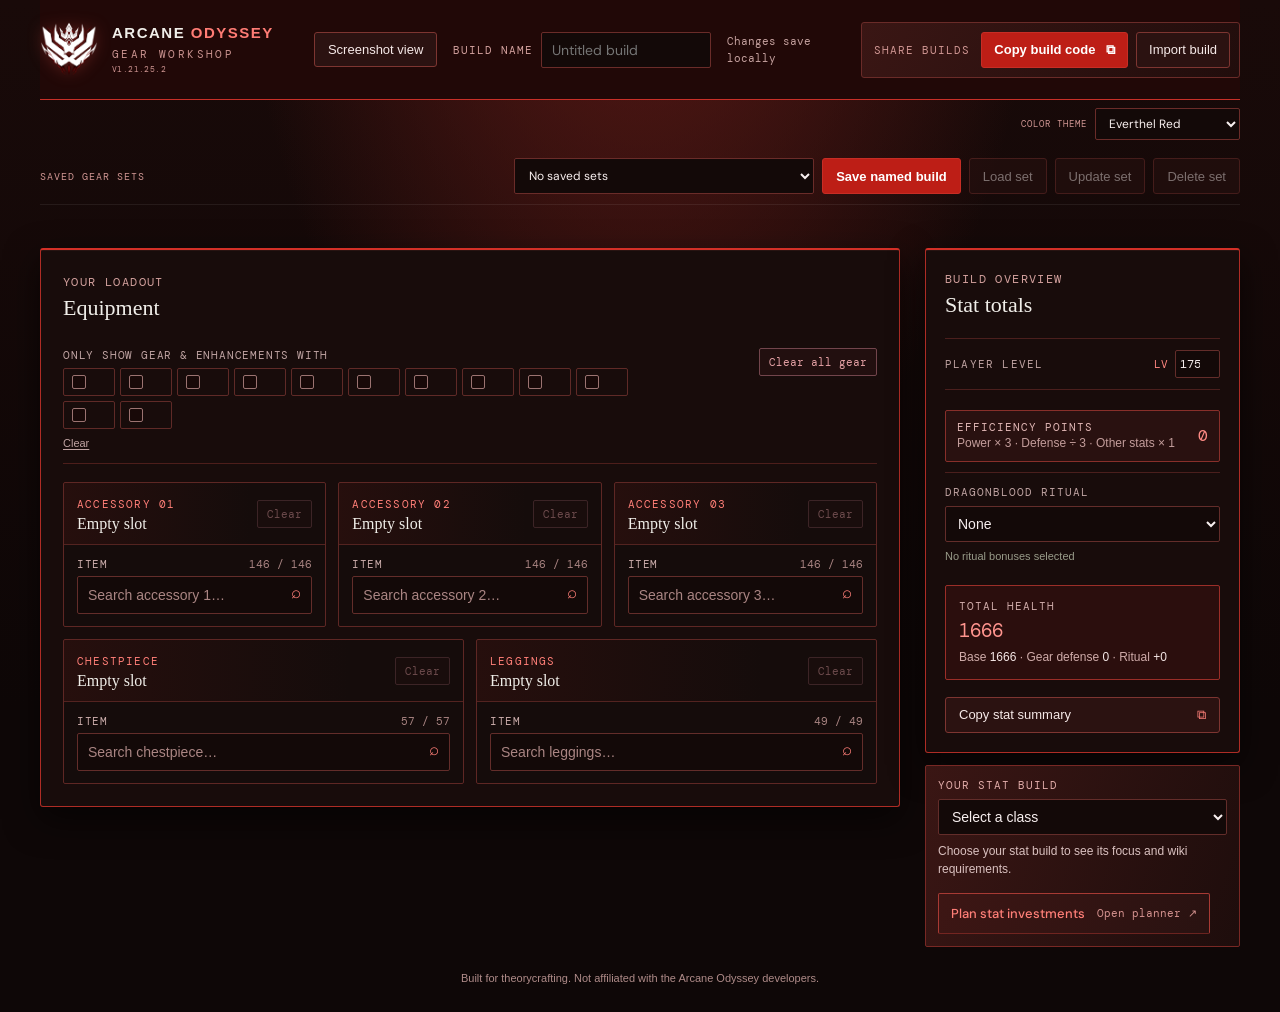
==== commit 2f093d56: "color themes" ====
--- a/index.html
+++ b/index.html
@@ -7,7 +7,8 @@
   <title>Arcane Odyssey · Gear Workshop</title>
   <link rel="icon" type="image/png" href="assets/everthel-4.2.png">
   <link rel="apple-touch-icon" href="assets/everthel-4.2.png">
-  <link rel="stylesheet" href="styles.css?v=game-version-label-20261112">
+  <link rel="stylesheet" href="styles.css?v=theme-filter-health-fixes-20261112">
+  <script src="theme.js?v=color-themes-readable-20261112" defer></script>
 </head>
 <body>
   <div class="app-shell">
@@ -27,6 +28,14 @@
         </div>
       </div>
     </header>
+    <div class="color-theme-bar">
+      <label for="theme-select">COLOR THEME</label>
+      <select id="theme-select" aria-label="Color theme">
+        <option value="crimson">Everthel Red</option>
+        <option value="blue">Blue</option>
+        <option value="dark">Dark</option>
+      </select>
+    </div>
     <section class="saved-build-toolbar" aria-label="Saved gear sets">
       <span class="saved-build-title">SAVED GEAR SETS</span>
       <div class="saved-build-controls">
--- a/styles.css
+++ b/styles.css
@@ -577,3 +577,255 @@
 .enhancement{grid-template-columns:1fr}
 .modifier-picker-group{display:flex;flex-direction:column;gap:6px;min-width:0}
 .modifier-picker-group>.modifier-note{display:block}
+
+.color-theme-bar{display:flex;justify-content:flex-end;align-items:center;gap:8px;padding:8px 0;color:#d09693}
+.color-theme-bar label{font:9px var(--mono);letter-spacing:1px}
+.color-theme-bar select{min-width:145px;padding:6px 9px;border:1px solid #6a2c29;border-radius:2px;background:#130908;color:#f8efef;font:12px var(--sans)}
+.color-theme-bar select:focus{border-color:#f55d55;outline:none;box-shadow:0 0 0 2px #ea3d3422}
+.planner-shell>.color-theme-bar{padding:8px 0 0}
+@media(max-width:700px){.color-theme-bar{padding:7px 0}}
+
+html[data-theme="blue"]{color-scheme:dark;--bg:#081321;--panel:#111f30;--panel2:#182b40;--border:#294867;--muted:#9bb1c8;--text:#e5edf5;--lime:#65b8ef;--green:#73d0bc;--orange:#80c8ff;--red:#ef8da7}
+html[data-theme="blue"] body{background:radial-gradient(ellipse at 50% -25%,#164574 0,transparent 46%),linear-gradient(180deg,#0d1b2c,#07101c 70%);color:var(--text)}
+html[data-theme="blue"] .topbar{background:#0d1c2d;border-color:#326ca0}
+html[data-theme="blue"] .brand b,html[data-theme="blue"] .brand-mark,html[data-theme="blue"] h1 span{color:#80c8ff}
+html[data-theme="blue"] .brand small{color:#91b5d5}
+html[data-theme="blue"] .brand .game-version{color:#80c8ff}
+html[data-theme="blue"] .button{border-color:#365b7d;background:#172b40;color:#e5edf5}
+html[data-theme="blue"] .button:hover{border-color:#65b8ef;background:#203d59}
+html[data-theme="blue"] .button-accent{border-color:#267bb5;background:#17699e;color:#fff}
+html[data-theme="blue"] .button-accent:hover{border-color:#80c8ff;background:#2182bd}
+html[data-theme="blue"] .share-build-actions{border-color:#294867;background:linear-gradient(120deg,#142b41,#0d1b2c)}
+html[data-theme="blue"] .share-build-label,html[data-theme="blue"] .saved-build-title{color:#91b5d5}
+html[data-theme="blue"] .saved-build-toolbar{border-color:#294867}
+html[data-theme="blue"] .saved-build-controls select,html[data-theme="blue"] .top-build-name input{border-color:#365b7d;background:#0b1725;color:#e5edf5}
+html[data-theme="blue"] .save-state{color:#91b5d5}
+html[data-theme="blue"] .workshop,html[data-theme="blue"] .summary{background:#101d2c;border-color:#32618a}
+html[data-theme="blue"] .gear-card{border-color:#2b4d6c;background:#142437}
+html[data-theme="blue"] .gear-card-header{background:linear-gradient(90deg,#3985bb24,transparent 72%)}
+html[data-theme="blue"] .slot-label,html[data-theme="blue"] .search-icon,html[data-theme="blue"] .item-result-type,html[data-theme="blue"] .equipped-tag{color:#80c8ff}
+html[data-theme="blue"] .field label,html[data-theme="blue"] .socket-title{color:#abc6df}
+html[data-theme="blue"] .field input,html[data-theme="blue"] .field select,html[data-theme="blue"] .socket input,html[data-theme="blue"] .socket select,html[data-theme="blue"] .stat-edit input,html[data-theme="blue"] .level-input input,html[data-theme="blue"] .ritual-controls select,html[data-theme="blue"] .class-picker select,html[data-theme="blue"] .magic-select-field select,html[data-theme="blue"] .planner-level input,html[data-theme="blue"] .planner-stat-input,html[data-theme="blue"] .planner-weapon-field select,html[data-theme="blue"] .planner-weapon-field input,html[data-theme="blue"] .color-theme-bar select{border-color:#365b7d;background:#0b1725;color:#e5edf5}
+html[data-theme="blue"] .field input:focus,html[data-theme="blue"] .field select:focus,html[data-theme="blue"] .socket input:focus,html[data-theme="blue"] .socket select:focus,html[data-theme="blue"] .color-theme-bar select:focus{border-color:#65b8ef;box-shadow:0 0 0 2px #65b8ef25}
+html[data-theme="blue"] .item-results,html[data-theme="blue"] .planner-weapon-search-results{border-color:#3979a9;background:#102338}
+html[data-theme="blue"] .item-result:hover,html[data-theme="blue"] .item-result.is-active,html[data-theme="blue"] .item-result.is-equipped,html[data-theme="blue"] .planner-weapon-search-result:hover,html[data-theme="blue"] .planner-weapon-search-result.is-active,html[data-theme="blue"] .planner-weapon-search-result.is-equipped{background:#65b8ef20}
+html[data-theme="blue"] .item-result-stats,html[data-theme="blue"] .base-stat-readout{color:#b5c9dc}
+html[data-theme="blue"] .filter-chip:has(input:checked){border-color:#65b8ef;color:#80c8ff;background:#65b8ef1b}
+html[data-theme="blue"] .filter-chip input{accent-color:#65b8ef}
+html[data-theme="blue"] .filter-chip input:not(:checked){border-color:#52728f;background:#102338}
+html[data-theme="blue"] .filter-chip input:checked::after{border-color:#fff}
+html[data-theme="blue"] .clear-filters:hover{color:#80c8ff}
+html[data-theme="blue"] .item-total-readout,html[data-theme="blue"] .efficiency-total,html[data-theme="blue"] .health-total{border-color:#38628a;background:#13283d}
+html[data-theme="blue"] .item-total-label,html[data-theme="blue"] .item-efficiency,html[data-theme="blue"] .efficiency-total>span,html[data-theme="blue"] .level-input,html[data-theme="blue"] .total-stat.primary span,html[data-theme="blue"] .total-stat.primary b,html[data-theme="blue"] .health-total>strong{color:#80c8ff}
+html[data-theme="blue"] .total-stat span,html[data-theme="blue"] .health-total small,html[data-theme="blue"] .efficiency-total>small,html[data-theme="blue"] .modifier-note{color:#b5c9dc}
+html[data-theme="blue"] .total-stat b,html[data-theme="blue"] .health-total small b{color:#e5edf5}
+html[data-theme="blue"] .socket-subtitle,html[data-theme="blue"] .socket-label{color:#91b5d5}
+html[data-theme="blue"] .enhancement,html[data-theme="blue"] .section-heading,html[data-theme="blue"] .level-row,html[data-theme="blue"] .ritual-controls,html[data-theme="blue"] .summary-foot{border-color:#294867}
+html[data-theme="blue"] .stat-planner-link,html[data-theme="blue"] .planner-class-result{border-color:#3478a7;background:#132d45;color:#e5edf5}
+html[data-theme="blue"] .stat-planner-link span,html[data-theme="blue"] .planner-points strong,html[data-theme="blue"] .planner-weapon-row>strong,html[data-theme="blue"] .planner-weapon-search-icon,html[data-theme="blue"] .planner-weapon-selected-tag{color:#80c8ff}
+html[data-theme="blue"] .planner-panel,html[data-theme="blue"] .planner-move-group{border-color:#315c7e;background:#112235}
+html[data-theme="blue"] .planner-topbar{border-color:#326ca0}
+html[data-theme="blue"] .planner-panel-heading,html[data-theme="blue"] .planner-move-header,html[data-theme="blue"] .planner-weapon-config,html[data-theme="blue"] .planner-weapon-tabs{border-color:#294867}
+html[data-theme="blue"] .planner-back,html[data-theme="blue"] .planner-panel-heading small{color:#91b5d5}
+html[data-theme="blue"] .planner-points,html[data-theme="blue"] .planner-weapon-field,html[data-theme="blue"] .planner-level,html[data-theme="blue"] .planner-move-note,html[data-theme="blue"] .planner-class-result p{color:#bfd0e0}
+html[data-theme="blue"] .planner-stat-row,html[data-theme="blue"] .planner-weapon-inputs,html[data-theme="blue"] .planner-move-list,html[data-theme="blue"] .planner-weapon-results{background:#203b55}
+html[data-theme="blue"] .planner-weapon-row,html[data-theme="blue"] .planner-move,html[data-theme="blue"] .planner-move.is-available,html[data-theme="blue"] .planner-weapon-available-card,html[data-theme="blue"] .planner-weapon-tab{background:#112235}
+html[data-theme="blue"] .planner-stat-label,html[data-theme="blue"] .planner-panel-heading h2,html[data-theme="blue"] .planner-move-header h2,html[data-theme="blue"] .planner-heading h1{color:#e5edf5}
+html[data-theme="blue"] .planner-step-button{border-color:#365b7d;background:#172b40;color:#bfd0e0}
+html[data-theme="blue"] .planner-step-button:hover:not(:disabled){border-color:#65b8ef;background:#203d59;color:#fff}
+html[data-theme="blue"] .planner-stat-slider{accent-color:#65b8ef}
+html[data-theme="blue"] .planner-weapon-tab[aria-selected="true"]{border-color:#3979a9}
+html[data-theme="blue"] .planner-move-name,html[data-theme="blue"] .planner-weapon-config .planner-panel-heading h3,html[data-theme="blue"] .planner-weapon-result-heading h4{color:#e5edf5}
+html[data-theme="blue"] .planner-move-kind,html[data-theme="blue"] .planner-move-status,html[data-theme="blue"] .planner-weapon-quality-summary,html[data-theme="blue"] .planner-weapon-section-heading p{color:#b5c9dc}
+html[data-theme="blue"] .planner-weapon-tab[aria-selected="true"],html[data-theme="blue"] .planner-weapon-result-heading{background:#1b3550;color:#e5edf5}
+html[data-theme="blue"] .planner-weapon-available-card,html[data-theme="blue"] .planner-weapon-result{border-color:#315c7e}
+html[data-theme="blue"] .planner-class-result strong,html[data-theme="blue"] .planner-weapon-available-card>strong,html[data-theme="blue"] .planner-weapon-result-heading strong{color:#73d0bc}
+html[data-theme="blue"] .planner-move.is-available .planner-move-status{color:#73d0bc}
+html[data-theme="blue"] .planner-heading p,html[data-theme="blue"] .planner-footer{color:#bfd0e0}
+html[data-theme="blue"] .color-theme-bar{color:#91b5d5}
+html[data-theme="blue"] .color-theme-bar select{border-color:#365b7d;background:#0b1725;color:#e5edf5}
+html[data-theme="blue"] ::selection{background:#65b8ef66;color:#fff}
+html[data-theme="blue"] ::-webkit-scrollbar-track{background:#081321}
+html[data-theme="blue"] ::-webkit-scrollbar-thumb{background:#365b7d;border-color:#081321}
+
+html[data-theme="light"]{color-scheme:light;--bg:#edf0f3;--panel:#fff;--panel2:#f4f6f8;--border:#c8cdd3;--muted:#68717c;--text:#252b33;--lime:#687887;--green:#237d62;--orange:#4e5965;--red:#a44d57}
+html[data-theme="light"] body{background:linear-gradient(180deg,#f7f8fa,#e9edf1);color:#252b33}
+html[data-theme="light"] .topbar{background:#f8f9fa;border-color:#d5d9de}
+html[data-theme="light"] .brand,html[data-theme="light"] .brand b{color:#28313b}
+html[data-theme="light"] .brand small{color:#58636f}
+html[data-theme="light"] .brand .game-version{color:#58636f}
+html[data-theme="light"] .button{border-color:#c3c9cf;background:#f1f3f5;color:#303944}
+html[data-theme="light"] .button:hover{border-color:#7e8995;background:#e6e9ec}
+html[data-theme="light"] .button-accent{border-color:#5b6672;background:#65717d;color:#fff}
+html[data-theme="light"] .button-accent:hover{border-color:#424c56;background:#505b66;color:#fff}
+html[data-theme="light"] .share-build-actions{border-color:#d1d6db;background:linear-gradient(120deg,#f1f3f5,#e8ebee)}
+html[data-theme="light"] .share-build-label,html[data-theme="light"] .saved-build-title{color:#59636e}
+html[data-theme="light"] .saved-build-toolbar{border-color:#d5d9de}
+html[data-theme="light"] .saved-build-controls select,html[data-theme="light"] .top-build-name input{border-color:#c3c9cf;background:#fff;color:#252b33}
+html[data-theme="light"] .save-state{color:#59636e}
+html[data-theme="light"] .workshop,html[data-theme="light"] .summary{background:#fff;border-color:#cbd1d7;box-shadow:0 8px 26px #19263412}
+html[data-theme="light"] .gear-card{border-color:#cbd1d7;background:#fbfcfd}
+html[data-theme="light"] .gear-card-header{border-color:#e4e7ea;background:linear-gradient(90deg,#606e7b0b,transparent 72%)}
+html[data-theme="light"] .slot-label,html[data-theme="light"] .search-icon,html[data-theme="light"] .item-result-type,html[data-theme="light"] .equipped-tag{color:#536373}
+html[data-theme="light"] .eyebrow,html[data-theme="light"] .field label,html[data-theme="light"] .socket-title,html[data-theme="light"] .level-row label{color:#59636e}
+html[data-theme="light"] .intro p,html[data-theme="light"] .planner-heading p,html[data-theme="light"] .planner-footer{color:#4c5661}
+html[data-theme="light"] .field input,html[data-theme="light"] .field select,html[data-theme="light"] .socket input,html[data-theme="light"] .socket select,html[data-theme="light"] .stat-edit input,html[data-theme="light"] .level-input input,html[data-theme="light"] .ritual-controls select,html[data-theme="light"] .class-picker select,html[data-theme="light"] .magic-select-field select,html[data-theme="light"] .planner-level input,html[data-theme="light"] .planner-stat-input,html[data-theme="light"] .planner-weapon-field select,html[data-theme="light"] .planner-weapon-field input,html[data-theme="light"] .color-theme-bar select{border-color:#c3c9cf;background:#fff;color:#252b33}
+html[data-theme="light"] .field input:focus,html[data-theme="light"] .field select:focus,html[data-theme="light"] .socket input:focus,html[data-theme="light"] .socket select:focus,html[data-theme="light"] .color-theme-bar select:focus{border-color:#65717d;box-shadow:0 0 0 2px #65717d22}
+html[data-theme="light"] .item-results,html[data-theme="light"] .planner-weapon-search-results{border-color:#b9c1c9;background:#fff;box-shadow:0 12px 30px #1926341f}
+html[data-theme="light"] .item-result,html[data-theme="light"] .planner-weapon-search-result{color:#252b33}
+html[data-theme="light"] .item-result:hover,html[data-theme="light"] .item-result.is-active,html[data-theme="light"] .item-result.is-equipped,html[data-theme="light"] .planner-weapon-search-result:hover,html[data-theme="light"] .planner-weapon-search-result.is-active,html[data-theme="light"] .planner-weapon-search-result.is-equipped{background:#66778818}
+html[data-theme="light"] .item-result-stats,html[data-theme="light"] .base-stat-readout{color:#59636e}
+html[data-theme="light"] .filter-chip{border-color:#c5cbd1;background:#f8f9fa;color:#4f5964}
+html[data-theme="light"] .filter-chip:has(input:checked){border-color:#647382;color:#354454;background:#64738218}
+html[data-theme="light"] .filter-chip input{accent-color:#596a7b;border-color:#aeb6bf;background:#fff}
+html[data-theme="light"] .filter-chip input:checked{border-color:#596a7b;background:#596a7b}
+html[data-theme="light"] .filter-chip input:checked::after{border-color:#fff}
+html[data-theme="light"] .item-total-readout,html[data-theme="light"] .efficiency-total,html[data-theme="light"] .health-total{border-color:#cbd1d7;background:#f2f4f6}
+html[data-theme="light"] .item-total-label,html[data-theme="light"] .item-efficiency,html[data-theme="light"] .efficiency-total>span,html[data-theme="light"] .total-stat.primary span,html[data-theme="light"] .total-stat.primary b,html[data-theme="light"] .health-total>strong,html[data-theme="light"] .level-input{color:#43515f}
+html[data-theme="light"] .item-total-stats,html[data-theme="light"] .total-stat span,html[data-theme="light"] .efficiency-total>small,html[data-theme="light"] .health-total small,html[data-theme="light"] .modifier-note{color:#4d5863}
+html[data-theme="light"] .total-stat b,html[data-theme="light"] .health-total small b{color:#252b33}
+html[data-theme="light"] .socket-subtitle,html[data-theme="light"] .socket-label{color:#68717c}
+html[data-theme="light"] .enhancement,html[data-theme="light"] .section-heading,html[data-theme="light"] .level-row,html[data-theme="light"] .ritual-controls,html[data-theme="light"] .summary-foot{border-color:#d8dde2}
+html[data-theme="light"] .stat-planner-link,html[data-theme="light"] .planner-class-result{border-color:#bec6ce;background:#eef1f4;color:#252b33}
+html[data-theme="light"] .stat-planner-link span,html[data-theme="light"] .planner-points strong,html[data-theme="light"] .planner-weapon-row>strong,html[data-theme="light"] .planner-weapon-search-icon,html[data-theme="light"] .planner-weapon-selected-tag{color:#435b72}
+html[data-theme="light"] .planner-panel,html[data-theme="light"] .planner-move-group{border-color:#c6cdd4;background:#fff}
+html[data-theme="light"] .planner-topbar{border-color:#c3cbd2}
+html[data-theme="light"] .planner-panel-heading,html[data-theme="light"] .planner-move-header,html[data-theme="light"] .planner-weapon-config,html[data-theme="light"] .planner-weapon-tabs{border-color:#d9dee3}
+html[data-theme="light"] .planner-back,html[data-theme="light"] .planner-panel-heading small{color:#59636e}
+html[data-theme="light"] .planner-points,html[data-theme="light"] .planner-weapon-field,html[data-theme="light"] .planner-level,html[data-theme="light"] .planner-move-note,html[data-theme="light"] .planner-class-result p{color:#4d5863}
+html[data-theme="light"] .planner-stat-row,html[data-theme="light"] .planner-weapon-inputs,html[data-theme="light"] .planner-move-list,html[data-theme="light"] .planner-weapon-results{background:#dce1e6}
+html[data-theme="light"] .planner-weapon-row,html[data-theme="light"] .planner-move,html[data-theme="light"] .planner-move.is-available,html[data-theme="light"] .planner-weapon-available-card,html[data-theme="light"] .planner-weapon-tab{background:#f8f9fa}
+html[data-theme="light"] .planner-stat-label,html[data-theme="light"] .planner-panel-heading h2,html[data-theme="light"] .planner-move-header h2,html[data-theme="light"] .planner-heading h1,html[data-theme="light"] .planner-move-name,html[data-theme="light"] .planner-weapon-config .planner-panel-heading h3,html[data-theme="light"] .planner-weapon-result-heading h4{color:#252b33}
+html[data-theme="light"] .planner-move-kind,html[data-theme="light"] .planner-move-status,html[data-theme="light"] .planner-weapon-quality-summary,html[data-theme="light"] .planner-weapon-section-heading p{color:#59636e}
+html[data-theme="light"] .planner-weapon-tab[aria-selected="true"],html[data-theme="light"] .planner-weapon-result-heading{background:#e8ebee;color:#252b33}
+html[data-theme="light"] .planner-weapon-available-card,html[data-theme="light"] .planner-weapon-result{border-color:#cbd1d7}
+html[data-theme="light"] .planner-step-button{border-color:#c3c9cf;background:#eef0f2;color:#43505e}
+html[data-theme="light"] .planner-step-button:hover:not(:disabled){border-color:#697582;background:#e2e6e9;color:#252b33}
+html[data-theme="light"] .planner-stat-slider{accent-color:#65717d}
+html[data-theme="light"] .planner-weapon-tab{border-color:#cbd1d7;color:#43505e}
+html[data-theme="light"] .planner-class-result strong,html[data-theme="light"] .planner-weapon-available-card>strong,html[data-theme="light"] .planner-weapon-result-heading strong{color:#237d62}
+html[data-theme="light"] .planner-move.is-available .planner-move-status{color:#237d62}
+html[data-theme="light"] .color-theme-bar{color:#59636e}
+html[data-theme="light"] .color-theme-bar select{border-color:#c3c9cf;background:#fff;color:#252b33}
+html[data-theme="light"] .planner-heading .eyebrow,html[data-theme="light"] .planner-class-result span{color:#59636e}
+html[data-theme="light"] .planner-move-list .planner-move.is-locked{background:#f0f2f4}
+html[data-theme="light"] .planner-move.is-locked .planner-move-name,html[data-theme="light"] .planner-move.is-locked .planner-move-kind,html[data-theme="light"] .planner-move.is-locked .planner-move-status{color:#707984}
+html[data-theme="light"] .planner-secondary-badge{border-color:#87959f;color:#237d62}
+html[data-theme="light"] .planner-ultimate-art-badge{border-color:#ac9560;background:#f5f0e2;color:#78602c}
+html[data-theme="light"] .stat-planner-link:hover{border-color:#687887;background:#e7ebef}
+html[data-theme="light"] .fineprint,html[data-theme="light"] footer{color:#626c76}
+html[data-theme="light"] .toast{background:#35414c;color:#fff}
+html[data-theme="light"] ::selection{background:#7d8c9a55;color:#1b2229}
+html[data-theme="light"] ::-webkit-scrollbar-track{background:#edf0f3}
+html[data-theme="light"] ::-webkit-scrollbar-thumb{background:#b4bdc6;border-color:#edf0f3}
+
+html[data-theme="dark"]{color-scheme:dark;--bg:#111315;--panel:#1b1e21;--panel2:#24282c;--border:#3b4147;--muted:#a2a8ae;--text:#e5e7e9;--lime:#aeb5bc;--green:#81b4a1;--orange:#c5cbd1;--red:#b7a3a5}
+html[data-theme="dark"] body{background:radial-gradient(ellipse at 50% -25%,#353a40 0,transparent 46%),linear-gradient(180deg,#1d2023,#101214 70%);color:#e5e7e9}
+html[data-theme="dark"] .topbar{background:#1b1e21;border-color:#464c52}
+html[data-theme="dark"] .brand b,html[data-theme="dark"] .brand-mark,html[data-theme="dark"] h1 span{color:#d1d5d9}
+html[data-theme="dark"] .brand small,html[data-theme="dark"] .brand .game-version{color:#aeb4ba}
+html[data-theme="dark"] .button{border-color:#484e54;background:#292d31;color:#e5e7e9}
+html[data-theme="dark"] .button:hover{border-color:#aab1b8;background:#34393e}
+html[data-theme="dark"] .button-accent{border-color:#747c84;background:#626a72;color:#fff}
+html[data-theme="dark"] .button-accent:hover{border-color:#c0c6cc;background:#757e86;color:#fff}
+html[data-theme="dark"] .share-build-actions{border-color:#41474d;background:linear-gradient(120deg,#25292d,#1b1e21)}
+html[data-theme="dark"] .share-build-label,html[data-theme="dark"] .saved-build-title{color:#b5bbc1}
+html[data-theme="dark"] .saved-build-toolbar{border-color:#3d4349}
+html[data-theme="dark"] .saved-build-controls select,html[data-theme="dark"] .top-build-name input{border-color:#4b5259;background:#151719;color:#e5e7e9}
+html[data-theme="dark"] .save-state{color:#b5bbc1}
+html[data-theme="dark"] .workshop,html[data-theme="dark"] .summary{background:#1b1e21;border-color:#484e54}
+html[data-theme="dark"] .gear-card{border-color:#3e444a;background:#222629}
+html[data-theme="dark"] .gear-card-header{border-color:#3b4045;background:linear-gradient(90deg,#aeb5bc10,transparent 72%)}
+html[data-theme="dark"] .slot-label,html[data-theme="dark"] .search-icon,html[data-theme="dark"] .item-result-type,html[data-theme="dark"] .equipped-tag{color:#c4cbd1}
+html[data-theme="dark"] .field label,html[data-theme="dark"] .socket-title,html[data-theme="dark"] .level-row label{color:#bbc1c7}
+html[data-theme="dark"] .field input,html[data-theme="dark"] .field select,html[data-theme="dark"] .socket input,html[data-theme="dark"] .socket select,html[data-theme="dark"] .stat-edit input,html[data-theme="dark"] .level-input input,html[data-theme="dark"] .ritual-controls select,html[data-theme="dark"] .class-picker select,html[data-theme="dark"] .magic-select-field select,html[data-theme="dark"] .planner-level input,html[data-theme="dark"] .planner-stat-input,html[data-theme="dark"] .planner-weapon-field select,html[data-theme="dark"] .planner-weapon-field input,html[data-theme="dark"] .color-theme-bar select{border-color:#4b5259;background:#151719;color:#e5e7e9}
+html[data-theme="dark"] .field input:focus,html[data-theme="dark"] .field select:focus,html[data-theme="dark"] .socket input:focus,html[data-theme="dark"] .socket select:focus,html[data-theme="dark"] .color-theme-bar select:focus{border-color:#aeb5bc;box-shadow:0 0 0 2px #aeb5bc22}
+html[data-theme="dark"] .item-results,html[data-theme="dark"] .planner-weapon-search-results{border-color:#50575e;background:#202428}
+html[data-theme="dark"] .item-result:hover,html[data-theme="dark"] .item-result.is-active,html[data-theme="dark"] .item-result.is-equipped,html[data-theme="dark"] .planner-weapon-search-result:hover,html[data-theme="dark"] .planner-weapon-search-result.is-active,html[data-theme="dark"] .planner-weapon-search-result.is-equipped{background:#aeb5bc1c}
+html[data-theme="dark"] .item-result-stats,html[data-theme="dark"] .base-stat-readout{color:#bac0c6}
+html[data-theme="dark"] .filter-chip:has(input:checked){border-color:#aeb5bc;color:#e2e5e8;background:#aeb5bc1c}
+html[data-theme="dark"] .filter-chip input{accent-color:#aeb5bc}
+html[data-theme="dark"] .filter-chip input:not(:checked){border-color:#5a6168;background:#202428}
+html[data-theme="dark"] .filter-chip input:checked::after{border-color:#181b1e}
+html[data-theme="dark"] .item-total-readout,html[data-theme="dark"] .efficiency-total,html[data-theme="dark"] .health-total{border-color:#454b51;background:#24282c}
+html[data-theme="dark"] .item-total-label,html[data-theme="dark"] .item-efficiency,html[data-theme="dark"] .efficiency-total>span,html[data-theme="dark"] .total-stat.primary span,html[data-theme="dark"] .total-stat.primary b,html[data-theme="dark"] .health-total>strong,html[data-theme="dark"] .level-input{color:#d1d5d9}
+html[data-theme="dark"] .total-stat span,html[data-theme="dark"] .health-total small,html[data-theme="dark"] .efficiency-total>small,html[data-theme="dark"] .modifier-note{color:#b5bbc1}
+html[data-theme="dark"] .total-stat b,html[data-theme="dark"] .health-total small b{color:#eceeef}
+html[data-theme="dark"] .socket-subtitle,html[data-theme="dark"] .socket-label{color:#aab1b7}
+html[data-theme="dark"] .enhancement,html[data-theme="dark"] .section-heading,html[data-theme="dark"] .level-row,html[data-theme="dark"] .ritual-controls,html[data-theme="dark"] .summary-foot{border-color:#3d4349}
+html[data-theme="dark"] .stat-planner-link,html[data-theme="dark"] .planner-class-result{border-color:#4a5158;background:#282c30;color:#e5e7e9}
+html[data-theme="dark"] .stat-planner-link span,html[data-theme="dark"] .planner-points strong,html[data-theme="dark"] .planner-weapon-row>strong,html[data-theme="dark"] .planner-weapon-search-icon,html[data-theme="dark"] .planner-weapon-selected-tag{color:#d1d5d9}
+html[data-theme="dark"] .planner-panel,html[data-theme="dark"] .planner-move-group{border-color:#444a50;background:#1e2225}
+html[data-theme="dark"] .planner-topbar{border-color:#464c52}
+html[data-theme="dark"] .planner-panel-heading,html[data-theme="dark"] .planner-move-header,html[data-theme="dark"] .planner-weapon-config,html[data-theme="dark"] .planner-weapon-tabs{border-color:#3d4349}
+html[data-theme="dark"] .planner-back,html[data-theme="dark"] .planner-panel-heading small{color:#b5bbc1}
+html[data-theme="dark"] .planner-points,html[data-theme="dark"] .planner-weapon-field,html[data-theme="dark"] .planner-level,html[data-theme="dark"] .planner-move-note,html[data-theme="dark"] .planner-class-result p{color:#c3c8cd}
+html[data-theme="dark"] .planner-stat-row,html[data-theme="dark"] .planner-weapon-inputs,html[data-theme="dark"] .planner-move-list,html[data-theme="dark"] .planner-weapon-results{background:#343a3f}
+html[data-theme="dark"] .planner-weapon-row,html[data-theme="dark"] .planner-move,html[data-theme="dark"] .planner-move.is-available,html[data-theme="dark"] .planner-weapon-available-card,html[data-theme="dark"] .planner-weapon-tab{background:#1e2225}
+html[data-theme="dark"] .planner-stat-label,html[data-theme="dark"] .planner-panel-heading h2,html[data-theme="dark"] .planner-move-header h2,html[data-theme="dark"] .planner-heading h1,html[data-theme="dark"] .planner-move-name,html[data-theme="dark"] .planner-weapon-config .planner-panel-heading h3,html[data-theme="dark"] .planner-weapon-result-heading h4{color:#e5e7e9}
+html[data-theme="dark"] .planner-move-kind,html[data-theme="dark"] .planner-move-status,html[data-theme="dark"] .planner-weapon-quality-summary,html[data-theme="dark"] .planner-weapon-section-heading p{color:#b5bbc1}
+html[data-theme="dark"] .planner-weapon-tab[aria-selected="true"],html[data-theme="dark"] .planner-weapon-result-heading{background:#30353a;color:#e5e7e9}
+html[data-theme="dark"] .planner-weapon-available-card,html[data-theme="dark"] .planner-weapon-result{border-color:#454b51}
+html[data-theme="dark"] .planner-step-button{border-color:#4b5259;background:#292d31;color:#c3c8cd}
+html[data-theme="dark"] .planner-step-button:hover:not(:disabled){border-color:#aeb5bc;background:#34393e;color:#fff}
+html[data-theme="dark"] .planner-stat-slider{accent-color:#aeb5bc}
+html[data-theme="dark"] .planner-class-result strong,html[data-theme="dark"] .planner-weapon-available-card>strong,html[data-theme="dark"] .planner-weapon-result-heading strong{color:#81b4a1}
+html[data-theme="dark"] .planner-move.is-available .planner-move-status{color:#81b4a1}
+html[data-theme="dark"] .planner-heading p,html[data-theme="dark"] .planner-footer{color:#c3c8cd}
+html[data-theme="dark"] .color-theme-bar{color:#b5bbc1}
+html[data-theme="dark"] ::selection{background:#aeb5bc55;color:#fff}
+html[data-theme="dark"] ::-webkit-scrollbar-track{background:#111315}
+html[data-theme="dark"] ::-webkit-scrollbar-thumb{background:#454b51;border-color:#111315}
+
+html[data-theme="blue"] .class-picker{border-color:#315c7e;background:linear-gradient(110deg,#142c43,#102338)}
+html[data-theme="blue"] .class-picker label,html[data-theme="blue"] .magic-select-field{color:#abc6df}
+html[data-theme="blue"] .class-picker small,html[data-theme="blue"] .magic-wiki-note{color:#bfd0e0}
+html[data-theme="blue"] .class-picker a,html[data-theme="blue"] .magic-wiki-link{color:#80c8ff;border-color:#3979a9}
+html[data-theme="blue"] .class-picker a:hover,html[data-theme="blue"] .magic-wiki-link:hover{color:#c5e8ff}
+html[data-theme="blue"] .magic-controls{border-color:#294867}
+
+html[data-theme="light"] .class-picker{border-color:#c6cdd4;background:linear-gradient(110deg,#f5f6f7,#edf0f3)}
+html[data-theme="light"] .class-picker label,html[data-theme="light"] .magic-select-field{color:#43505e}
+html[data-theme="light"] .class-picker small,html[data-theme="light"] .magic-wiki-note{color:#4d5863}
+html[data-theme="light"] .class-picker a,html[data-theme="light"] .magic-wiki-link{color:#435b72;border-color:#9ba8b5}
+html[data-theme="light"] .class-picker a:hover,html[data-theme="light"] .magic-wiki-link:hover{color:#263d53}
+html[data-theme="light"] .magic-controls{border-color:#d9dee3}
+html[data-theme="light"] .stat-icon{padding:2px;border-radius:4px;background:#e2e6ea;filter:drop-shadow(0 1px 1px #0002)}
+html[data-theme="light"] .stat-icon-fallback{border-color:#89939d;background:#e2e6ea;color:#303944}
+
+html[data-theme="dark"] .class-picker{border-color:#444a50;background:linear-gradient(110deg,#25292d,#1e2225)}
+html[data-theme="dark"] .class-picker label,html[data-theme="dark"] .magic-select-field{color:#c3c8cd}
+html[data-theme="dark"] .class-picker small,html[data-theme="dark"] .magic-wiki-note{color:#b5bbc1}
+html[data-theme="dark"] .class-picker a,html[data-theme="dark"] .magic-wiki-link{color:#d1d5d9;border-color:#6b7279}
+html[data-theme="dark"] .class-picker a:hover,html[data-theme="dark"] .magic-wiki-link:hover{color:#fff}
+html[data-theme="dark"] .magic-controls{border-color:#3d4349}
+
+html[data-theme="blue"] .gear-card-header{border-color:#2b4d6c}
+html[data-theme="blue"] .total-stat{border-color:#294867}
+html[data-theme="blue"] .stat-icon-fallback{border-color:#52728f;color:#bfd0e0}
+html[data-theme="blue"] .button-wide span{color:#80c8ff}
+html[data-theme="blue"] .clear-all-button,html[data-theme="blue"] .clear-slot-button{border-color:#365b7d;background:#65b8ef10;color:#9bc9ef}
+html[data-theme="blue"] .clear-all-button:hover,html[data-theme="blue"] .clear-slot-button:not(:disabled):hover{border-color:#65b8ef;background:#65b8ef20;color:#d4edff}
+html[data-theme="blue"] .item-picker .item-search:focus,html[data-theme="blue"] .option-picker .item-search:focus,html[data-theme="blue"] .planner-weapon-search:focus,html[data-theme="blue"] .class-picker select:focus,html[data-theme="blue"] .magic-select-field select:focus,html[data-theme="blue"] .import-panel textarea:focus,html[data-theme="blue"] .top-build-name input:focus,html[data-theme="blue"] .saved-build-controls select:focus{border-color:#65b8ef;outline:none;box-shadow:0 0 0 2px #65b8ef25}
+html[data-theme="blue"] .source-note a{color:#80c8ff;border-color:#3979a9}
+html[data-theme="blue"] .eyebrow,html[data-theme="blue"] .top-build-name,html[data-theme="blue"] footer,html[data-theme="blue"] .fineprint{color:#91b5d5}
+html[data-theme="blue"] .item-picker .item-search::placeholder,html[data-theme="blue"] .option-picker .item-search::placeholder,html[data-theme="blue"] .planner-weapon-search::placeholder,html[data-theme="blue"] .item-count{color:#91b5d5}
+html[data-theme="blue"] .efficiency-total>strong{color:#80c8ff}
+html[data-theme="blue"] .planner-points{border-color:#294867}
+html[data-theme="blue"] .filter-chip{border-color:#365b7d;color:#b5c9dc}
+html[data-theme="blue"] .health-total>span{color:#91b5d5}
+
+html[data-theme="dark"] .gear-card-header{border-color:#3b4045}
+html[data-theme="dark"] .total-stat{border-color:#3d4349}
+html[data-theme="dark"] .stat-icon-fallback{border-color:#5a6168;color:#c3c8cd}
+html[data-theme="dark"] .button-wide span{color:#d1d5d9}
+html[data-theme="dark"] .clear-all-button,html[data-theme="dark"] .clear-slot-button{border-color:#4b5259;background:#aeb5bc10;color:#c3c8cd}
+html[data-theme="dark"] .clear-all-button:hover,html[data-theme="dark"] .clear-slot-button:not(:disabled):hover{border-color:#aeb5bc;background:#aeb5bc1c;color:#fff}
+html[data-theme="dark"] .item-picker .item-search:focus,html[data-theme="dark"] .option-picker .item-search:focus,html[data-theme="dark"] .planner-weapon-search:focus,html[data-theme="dark"] .class-picker select:focus,html[data-theme="dark"] .magic-select-field select:focus,html[data-theme="dark"] .import-panel textarea:focus,html[data-theme="dark"] .top-build-name input:focus,html[data-theme="dark"] .saved-build-controls select:focus{border-color:#aeb5bc;outline:none;box-shadow:0 0 0 2px #aeb5bc22}
+html[data-theme="dark"] .source-note a{color:#d1d5d9;border-color:#6b7279}
+html[data-theme="dark"] .eyebrow,html[data-theme="dark"] .top-build-name,html[data-theme="dark"] footer,html[data-theme="dark"] .fineprint{color:#b5bbc1}
+html[data-theme="dark"] .item-picker .item-search::placeholder,html[data-theme="dark"] .option-picker .item-search::placeholder,html[data-theme="dark"] .planner-weapon-search::placeholder,html[data-theme="dark"] .item-count{color:#aab1b7}
+html[data-theme="dark"] .efficiency-total>strong{color:#d1d5d9}
+html[data-theme="dark"] .planner-points{border-color:#3d4349}
+html[data-theme="dark"] .filter-chip{border-color:#4b5259;color:#b5bbc1}
+html[data-theme="dark"] .health-total>span{color:#b5bbc1}
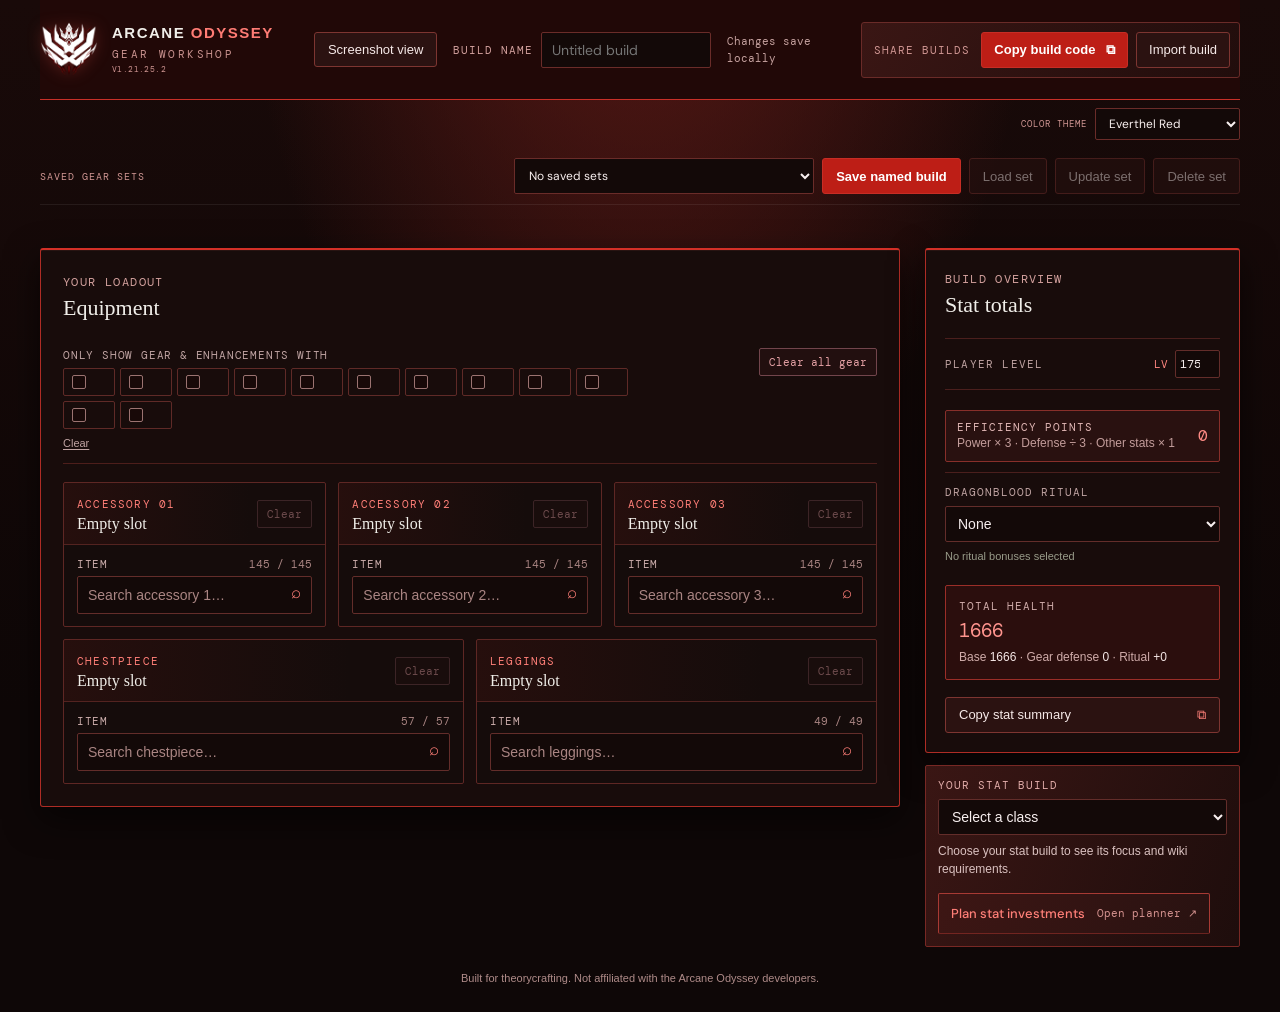
==== commit d1b39d84: "fixed gems and drawback gear" ====
--- a/index.html
+++ b/index.html
@@ -7,7 +7,7 @@
   <title>Arcane Odyssey · Gear Workshop</title>
   <link rel="icon" type="image/png" href="assets/everthel-4.2.png">
   <link rel="apple-touch-icon" href="assets/everthel-4.2.png">
-  <link rel="stylesheet" href="styles.css?v=theme-filter-health-fixes-20261112">
+  <link rel="stylesheet" href="styles.css?v=planner-spirit-relics-20261113">
   <script src="theme.js?v=color-themes-readable-20261112" defer></script>
 </head>
 <body>
@@ -127,6 +127,6 @@
   <script src="fighting-gear-catalog.js?v=fighting-gear-20261111"></script>
   <script src="newer-armor-records.js"></script>
   <script src="wiki-armor-records.js"></script>
-  <script src="app.js?v=saved-build-management-20261112"></script>
+  <script src="app.js?v=ignore-musgravite-stats-20261113"></script>
 </body>
 </html>
--- a/styles.css
+++ b/styles.css
@@ -350,22 +350,24 @@
 .planner-level{display:flex;align-items:center;gap:9px;white-space:nowrap;color:#e2bbb9;font:14px var(--mono)}
 .planner-level input,.planner-stat-input{width:76px;padding:8px;border:1px solid #632d2a;border-radius:2px;background:#130908;color:#f8efef;font:16px var(--sans);text-align:center}
 .planner-level input:focus,.planner-stat-input:focus{border-color:#d06863;outline:none;box-shadow:0 0 0 2px #ea3d3422}
-.planner-layout{display:grid;grid-template-columns:minmax(330px,.7fr) minmax(0,1.3fr);gap:20px;align-items:start}
+.planner-layout{display:grid;grid-template-columns:minmax(420px,.76fr) minmax(0,1.3fr);gap:20px;align-items:start}
 .planner-panel{border:1px solid #782824;border-radius:3px;background:linear-gradient(110deg,#2a1110,#1e0d0c)}
 .planner-panel-heading{display:flex;align-items:center;justify-content:space-between;gap:12px;padding:16px;border-bottom:1px solid #552623}
 .planner-panel-heading h2{margin:0;font:500 22px var(--serif)}
 .planner-panel-heading small{color:#d8b6b4;font:13px var(--mono)}
 .planner-points{display:flex;align-items:center;justify-content:space-between;gap:12px;padding:13px 16px;border-bottom:1px solid #552623;color:#d9bbb9;font:14px var(--mono)}
 .planner-points strong{color:#d3918e;font-size:19px}
-.planner-stat-list{padding:8px 16px 14px}
-.planner-stat-row{display:grid;grid-template-columns:minmax(68px,.8fr) minmax(132px,1.1fr) minmax(90px,1.15fr);align-items:center;gap:10px;min-height:66px;border-bottom:1px solid #ffffff0b}
+.planner-stat-list{padding:8px 20px 14px}
+.planner-stat-row{display:grid;grid-template-columns:minmax(68px,.8fr) minmax(178px,1.3fr) minmax(90px,1.15fr);align-items:center;gap:10px;min-height:66px;padding:0 10px;border-bottom:1px solid #ffffff0b}
 .planner-stat-row:last-child{border-bottom:0}
 .planner-stat-label{color:#eee3e2;font-size:16px;font-weight:500}
-.planner-stepper{display:grid;grid-template-columns:28px minmax(56px,1fr) 28px;align-items:center;gap:5px;min-width:0}
+.planner-stepper{display:grid;grid-template-columns:28px 28px minmax(56px,1fr) 28px 28px;align-items:center;gap:4px;min-width:0}
 .planner-step-button{height:36px;padding:0;border:1px solid #632d2a;border-radius:2px;background:#281110;color:#ddaba8;font:12px var(--mono);cursor:pointer}
 .planner-step-button:hover:not(:disabled){border-color:#c46c67;background:#361614;color:#fff}
 .planner-step-button:disabled{opacity:.35;cursor:default}
 .planner-stepper .planner-stat-input{width:100%;min-width:0;padding:6px 2px;font:16px var(--sans)}
+.planner-stat-input{appearance:textfield;-moz-appearance:textfield}
+.planner-stat-input::-webkit-inner-spin-button,.planner-stat-input::-webkit-outer-spin-button{appearance:none;margin:0}
 .planner-stat-slider{width:100%;height:28px;margin:0;accent-color:#c46c67;cursor:pointer;touch-action:pan-y}
 .planner-class-result{margin:16px;padding:16px;border-left:3px solid #cb6b66;background:#361614}
 .planner-class-result span{display:block;color:#ddbbb9;font:12px var(--mono)}
@@ -391,6 +393,16 @@
 .planner-ultimate-art-badge{display:inline-flex;align-items:center;padding:3px 6px;border:1px solid #a87b35;border-radius:2px;background:#302716;color:#ffe0a0;font:10px var(--mono);white-space:nowrap}
 .planner-weapon-config{border-bottom:1px solid #552623}
 .planner-weapon-config .planner-panel-heading h3,.planner-weapon-result-heading h4{margin:0;color:#f5e6e5;font:500 17px var(--sans)}
+.planner-spirit-config{border-bottom:1px solid #552623}
+.planner-spirit-inputs{display:grid;gap:1px;background:#482321}
+.planner-spirit-row{display:grid;grid-template-columns:145px minmax(170px,1fr) minmax(120px,.5fr);align-items:end;gap:10px;padding:13px 14px;background:#210e0d}
+.planner-spirit-row>strong{padding-bottom:9px;color:#d3918e;font:13px var(--mono)}
+.planner-spirit-field{display:grid;gap:7px;min-width:0;color:#dab7b5;font:12px var(--mono)}
+.planner-spirit-field select,.planner-spirit-field input{width:100%;min-width:0;padding:10px;border:1px solid #723936;border-radius:2px;background:#130908;color:#f8efef;font:16px var(--sans)}
+.planner-spirit-field select:focus,.planner-spirit-field input:focus{border-color:#ef4f47;outline:none;box-shadow:0 0 0 2px #ea3d3422}
+.planner-spirit-field input:disabled{opacity:.6;cursor:not-allowed}
+.planner-spirit-results{padding:14px;border-bottom:1px solid #602e2b}
+.planner-move.is-unavailable .planner-move-status{font-weight:600}
 .planner-weapon-inputs{display:grid;gap:1px;background:#482321}
 .planner-weapon-row{display:grid;grid-template-columns:72px minmax(170px,1.35fr) minmax(125px,.9fr) minmax(155px,1fr) minmax(140px,.8fr);align-items:end;gap:10px;padding:13px 14px;background:#210e0d}
 .planner-weapon-row>strong{padding-bottom:9px;color:#d3918e;font:13px var(--mono)}
@@ -454,9 +466,9 @@
 .planner-footer a{color:#d3918e}
 @media(max-width:1220px){.planner-layout{grid-template-columns:1fr}}
 @media(max-width:1100px){.planner-weapon-available-cards,.planner-weapon-results{grid-template-columns:1fr}}
-@media(max-width:760px){.planner-shell{padding:0 16px}.planner-heading{align-items:flex-start;flex-direction:column}.planner-level{align-self:flex-end}.planner-layout{grid-template-columns:1fr}.planner-move-list{grid-template-columns:1fr}.planner-weapon-row{grid-template-columns:1fr 1fr}.planner-weapon-row>strong{grid-column:1/-1;padding:0}}
-@media(max-width:560px){.planner-weapon-row{grid-template-columns:1fr 1fr}.planner-weapon-row>strong{grid-column:1/-1;padding:0}.planner-weapon-available-cards{grid-template-columns:1fr}.planner-weapon-section-heading{align-items:flex-start;flex-direction:column}.planner-weapon-result-heading{align-items:flex-start;flex-direction:column}}
-@media(max-width:460px){.stat-planner-link{align-items:flex-start;flex-direction:column}.planner-stat-row{grid-template-columns:minmax(58px,.8fr) minmax(112px,1.1fr) minmax(64px,1.15fr);gap:6px}.planner-stepper{grid-template-columns:21px minmax(48px,1fr) 21px;gap:3px}.planner-step-button{font-size:8px}.planner-panel-heading{align-items:flex-start;flex-direction:column}.planner-move-header{flex-direction:column}.planner-move{align-items:flex-start}.planner-move-status{max-width:84px;line-height:1.5}.planner-weapon-result .planner-move-status{max-width:64%;text-align:left}}
+@media(max-width:760px){.planner-shell{padding:0 16px}.planner-heading{align-items:flex-start;flex-direction:column}.planner-level{align-self:flex-end}.planner-layout{grid-template-columns:1fr}.planner-move-list{grid-template-columns:1fr}.planner-weapon-row{grid-template-columns:1fr 1fr}.planner-weapon-row>strong{grid-column:1/-1;padding:0}.planner-spirit-row{grid-template-columns:1fr 1fr}.planner-spirit-row>strong{grid-column:1/-1;padding:0}}
+@media(max-width:560px){.planner-weapon-row{grid-template-columns:1fr 1fr}.planner-weapon-row>strong{grid-column:1/-1;padding:0}.planner-spirit-row{grid-template-columns:1fr}.planner-weapon-available-cards{grid-template-columns:1fr}.planner-weapon-section-heading{align-items:flex-start;flex-direction:column}.planner-weapon-result-heading{align-items:flex-start;flex-direction:column}}
+@media(max-width:460px){.stat-planner-link{align-items:flex-start;flex-direction:column}.planner-stat-row{grid-template-columns:minmax(54px,.75fr) minmax(138px,1.7fr) minmax(58px,1.15fr);gap:4px;padding:0 8px}.planner-stepper{grid-template-columns:23px 23px minmax(38px,1fr) 23px 23px;gap:2px}.planner-step-button{font-size:8px}.planner-panel-heading{align-items:flex-start;flex-direction:column}.planner-move-header{flex-direction:column}.planner-move{align-items:flex-start}.planner-move-status{max-width:84px;line-height:1.5}.planner-weapon-result .planner-move-status{max-width:64%;text-align:left}}
 .summary-column{grid-column:2;grid-row:1;display:flex;flex-direction:column;gap:12px;align-self:start;position:static}
 .summary-column .summary{position:static}
 .summary-column .class-picker{margin:0}
@@ -829,3 +841,53 @@
 html[data-theme="dark"] .planner-points{border-color:#3d4349}
 html[data-theme="dark"] .filter-chip{border-color:#4b5259;color:#b5bbc1}
 html[data-theme="dark"] .health-total>span{color:#b5bbc1}
+
+html[data-theme="blue"] .planner-weapon-config,html[data-theme="blue"] .planner-weapon-available,html[data-theme="blue"] .planner-weapon-tabs,html[data-theme="blue"] .planner-weapon-results{border-color:#294867}
+html[data-theme="blue"] .planner-weapon-inputs,html[data-theme="blue"] .planner-weapon-results .planner-move-list{background:#203b55}
+html[data-theme="blue"] .planner-weapon-row,html[data-theme="blue"] .planner-weapon-level,html[data-theme="blue"] .planner-weapon-tab{border-color:#365b7d;background:#112235;color:#bfd0e0}
+html[data-theme="blue"] .planner-weapon-row>strong,html[data-theme="blue"] .planner-weapon-selected-tag,html[data-theme="blue"] .planner-weapon-search-icon{color:#80c8ff}
+html[data-theme="blue"] .planner-weapon-field,html[data-theme="blue"] .planner-weapon-field-title small,html[data-theme="blue"] .planner-weapon-quality-summary,html[data-theme="blue"] .planner-weapon-search-empty,html[data-theme="blue"] .planner-weapon-search-clear,html[data-theme="blue"] .planner-weapon-class-note{color:#b5c9dc}
+html[data-theme="blue"] .planner-weapon-section-heading h3,html[data-theme="blue"] .planner-weapon-available-card h4,html[data-theme="blue"] .planner-weapon-result-heading h4{color:#e5edf5}
+html[data-theme="blue"] .planner-weapon-section-heading p,html[data-theme="blue"] .planner-weapon-available-card>p{color:#bfd0e0}
+html[data-theme="blue"] .planner-weapon-available-card,html[data-theme="blue"] .planner-weapon-result{border-color:#315c7e;background:#112235}
+html[data-theme="blue"] .planner-weapon-available-card>strong,html[data-theme="blue"] .planner-weapon-result-heading strong{color:#73d0bc}
+html[data-theme="blue"] .planner-weapon-result-heading{background:#1b3550}
+html[data-theme="blue"] .planner-weapon-tab[aria-selected="true"]{border-color:#3979a9;background:#1b3550;color:#e5edf5}
+html[data-theme="blue"] .planner-weapon-tab:focus-visible{outline-color:#65b8ef}
+html[data-theme="blue"] .planner-weapon-result .planner-move-list{background:#203b55}
+html[data-theme="blue"] .planner-move.is-locked .planner-move-name,html[data-theme="blue"] .planner-move.is-locked .planner-move-kind,html[data-theme="blue"] .planner-move.is-locked .planner-move-status,html[data-theme="blue"] .planner-move.is-available .planner-weapon-slot5-status.is-locked{color:#91a9bf}
+html[data-theme="blue"] .planner-class-result span{color:#91b5d5}
+html[data-theme="blue"] .planner-spirit-config,html[data-theme="blue"] .planner-spirit-results{border-color:#294867}
+html[data-theme="blue"] .planner-spirit-inputs,html[data-theme="blue"] .planner-spirit-results .planner-move-list{background:#203b55}
+html[data-theme="blue"] .planner-spirit-row{background:#112235}
+html[data-theme="blue"] .planner-spirit-row>strong{color:#80c8ff}
+html[data-theme="blue"] .planner-spirit-field{color:#b5c9dc}
+html[data-theme="blue"] .planner-spirit-field select,html[data-theme="blue"] .planner-spirit-field input{border-color:#365b7d;background:#112235;color:#bfd0e0}
+html[data-theme="blue"] .planner-spirit-field select:focus,html[data-theme="blue"] .planner-spirit-field input:focus{border-color:#65b8ef;box-shadow:0 0 0 2px #65b8ef25}
+
+html[data-theme="dark"] .planner-weapon-config,html[data-theme="dark"] .planner-weapon-available,html[data-theme="dark"] .planner-weapon-tabs,html[data-theme="dark"] .planner-weapon-results{border-color:#3d4349}
+html[data-theme="dark"] .planner-weapon-inputs,html[data-theme="dark"] .planner-weapon-results .planner-move-list{background:#343a3f}
+html[data-theme="dark"] .planner-weapon-row,html[data-theme="dark"] .planner-weapon-level,html[data-theme="dark"] .planner-weapon-tab{border-color:#4b5259;background:#1e2225;color:#c3c8cd}
+html[data-theme="dark"] .planner-weapon-row>strong,html[data-theme="dark"] .planner-weapon-selected-tag,html[data-theme="dark"] .planner-weapon-search-icon{color:#d1d5d9}
+html[data-theme="dark"] .planner-weapon-field,html[data-theme="dark"] .planner-weapon-field-title small,html[data-theme="dark"] .planner-weapon-quality-summary,html[data-theme="dark"] .planner-weapon-search-empty,html[data-theme="dark"] .planner-weapon-search-clear,html[data-theme="dark"] .planner-weapon-class-note{color:#b5bbc1}
+html[data-theme="dark"] .planner-weapon-section-heading h3,html[data-theme="dark"] .planner-weapon-available-card h4,html[data-theme="dark"] .planner-weapon-result-heading h4{color:#e5e7e9}
+html[data-theme="dark"] .planner-weapon-section-heading p,html[data-theme="dark"] .planner-weapon-available-card>p{color:#c3c8cd}
+html[data-theme="dark"] .planner-weapon-available-card,html[data-theme="dark"] .planner-weapon-result{border-color:#454b51;background:#1e2225}
+html[data-theme="dark"] .planner-weapon-available-card>strong,html[data-theme="dark"] .planner-weapon-result-heading strong{color:#81b4a1}
+html[data-theme="dark"] .planner-weapon-result-heading{background:#30353a}
+html[data-theme="dark"] .planner-weapon-tab[aria-selected="true"]{border-color:#50575e;background:#30353a;color:#e5e7e9}
+html[data-theme="dark"] .planner-weapon-tab:focus-visible{outline-color:#aeb5bc}
+html[data-theme="dark"] .planner-weapon-result .planner-move-list{background:#343a3f}
+html[data-theme="dark"] .planner-move.is-locked .planner-move-name,html[data-theme="dark"] .planner-move.is-locked .planner-move-kind,html[data-theme="dark"] .planner-move.is-locked .planner-move-status,html[data-theme="dark"] .planner-move.is-available .planner-weapon-slot5-status.is-locked{color:#aab1b7}
+html[data-theme="dark"] .planner-class-result span{color:#b5bbc1}
+html[data-theme="dark"] .planner-spirit-config,html[data-theme="dark"] .planner-spirit-results{border-color:#3d4349}
+html[data-theme="dark"] .planner-spirit-inputs,html[data-theme="dark"] .planner-spirit-results .planner-move-list{background:#343a3f}
+html[data-theme="dark"] .planner-spirit-row{background:#1e2225}
+html[data-theme="dark"] .planner-spirit-row>strong{color:#d1d5d9}
+html[data-theme="dark"] .planner-spirit-field{color:#b5bbc1}
+html[data-theme="dark"] .planner-spirit-field select,html[data-theme="dark"] .planner-spirit-field input{border-color:#4b5259;background:#1e2225;color:#c3c8cd}
+html[data-theme="dark"] .planner-spirit-field select:focus,html[data-theme="dark"] .planner-spirit-field input:focus{border-color:#aeb5bc;box-shadow:0 0 0 2px #aeb5bc22}
+html[data-theme="blue"] .planner-secondary-badge{border-color:#3979a9;color:#73d0bc}
+html[data-theme="blue"] .planner-footer a{color:#80c8ff}
+html[data-theme="dark"] .planner-secondary-badge{border-color:#4f7568;color:#81b4a1}
+html[data-theme="dark"] .planner-footer a{color:#d1d5d9}
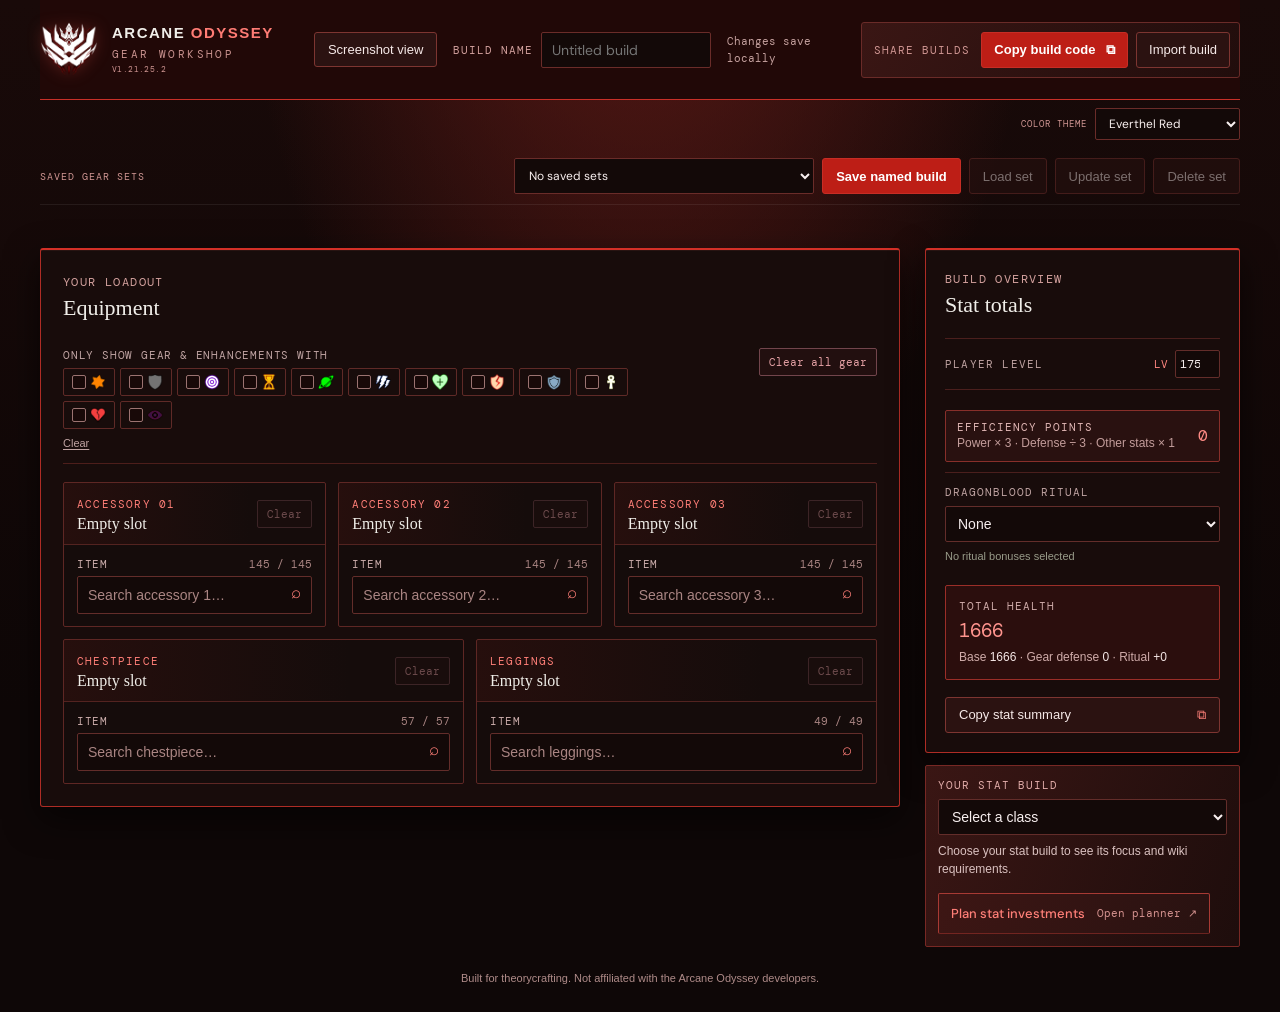
==== commit 3dcb1105: "fix dragon gear" ====
--- a/index.html
+++ b/index.html
@@ -127,6 +127,7 @@
   <script src="fighting-gear-catalog.js?v=fighting-gear-20261111"></script>
   <script src="newer-armor-records.js"></script>
   <script src="wiki-armor-records.js"></script>
-  <script src="app.js?v=ignore-musgravite-stats-20261113"></script>
+  <script src="dragon-armor-records.js"></script>
+  <script src="app.js?v=dragon-wiki-color-stats-20261113"></script>
 </body>
 </html>
